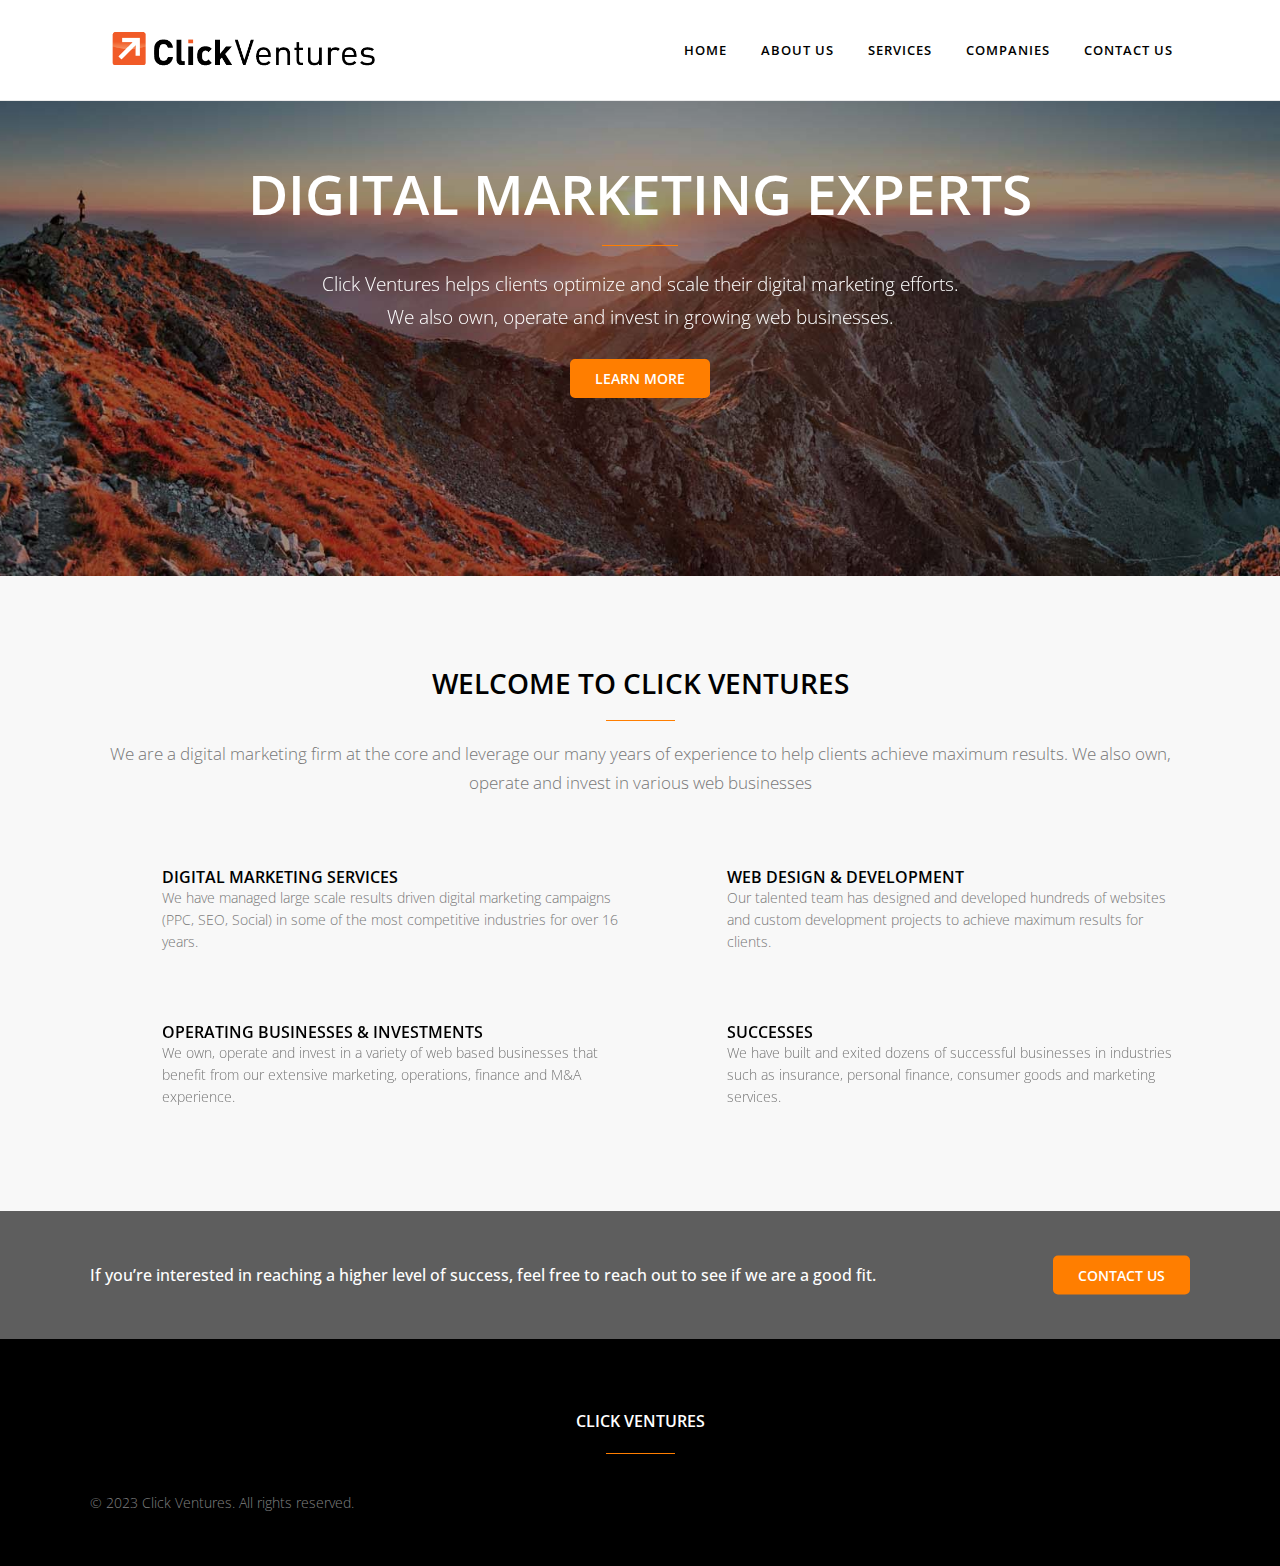
==== index.html @ c1bfcb2d "first commit" ====
<!DOCTYPE html>
<html lang="en-US">
  <head>
    <meta charset="UTF-8" />
    <link
      media="all"
      href="css/autoptimize_8832e76c11b923310d93b1fae9b7d63c.css"
      rel="stylesheet"
    />
    <title>Click Ventures - Digital Marketing Firm and Holding Company</title>
    <meta
      name="viewport"
      content="width=device-width,initial-scale=1,user-scalable=no"
    />
    <link rel="profile" href="http://gmpg.org/xfn/11" />
    <link rel="pingback" href="https://www.clickventures.com/xmlrpc.php" />
    <link rel="shortcut icon" type="image/x-icon" href="favicon.ico" />
    <link rel="apple-touch-icon" href="favicon.ico" />
    <link
      href="//fonts.googleapis.com/css?family=Raleway:100,200,300,400,500,600,700,800,900,300italic,400italic|Open+Sans:100,200,300,400,500,600,700,800,900,300italic,400italic&amp;subset=latin,latin-ext"
      rel="stylesheet"
      type="text/css"
    />
    <script type="application/javascript">
      var QodeAjaxUrl = "https://www.clickventures.com/wp-admin/admin-ajax.php";
    </script>
    <meta
      name="robots"
      content="index, follow, max-image-preview:large, max-snippet:-1, max-video-preview:-1"
    />
    <meta
      name="description"
      content="Click Ventures is a digital marketing firm that owns, operates and invests in various Internet businesses."
    />
    <link rel="canonical" href="https://www.clickventures.com/" />
    <meta property="og:locale" content="en_US" />
    <meta property="og:type" content="website" />
    <meta
      property="og:title"
      content="Click Ventures - Digital Marketing Firm and Holding Company"
    />
    <meta
      property="og:description"
      content="Click Ventures is a digital marketing firm that owns, operates and invests in various Internet businesses."
    />
    <meta property="og:url" content="https://www.clickventures.com/" />
    <meta property="og:site_name" content="Click Ventures" />
    <meta
      property="article:modified_time"
      content="2015-12-12T05:05:39+00:00"
    />
    <meta name="twitter:card" content="summary_large_image" />
    <meta name="twitter:label1" content="Est. reading time" />
    <meta name="twitter:data1" content="3 minutes" />
    <script type="application/ld+json" class="yoast-schema-graph">
      {
        "@context": "https://schema.org",
        "@graph": [
          {
            "@type": "WebPage",
            "@id": "https://www.clickventures.com/",
            "url": "https://www.clickventures.com/",
            "name": "Click Ventures - Digital Marketing Firm and Holding Company",
            "isPartOf": { "@id": "https://www.clickventures.com/#website" },
            "about": { "@id": "https://www.clickventures.com/#organization" },
            "datePublished": "2014-04-30T15:47:48+00:00",
            "dateModified": "2015-12-12T05:05:39+00:00",
            "description": "Click Ventures is a digital marketing firm that owns, operates and invests in various Internet businesses.",
            "breadcrumb": {
              "@id": "https://www.clickventures.com/#breadcrumb"
            },
            "inLanguage": "en-US",
            "potentialAction": [
              {
                "@type": "ReadAction",
                "target": ["https://www.clickventures.com/"]
              }
            ]
          },
          {
            "@type": "BreadcrumbList",
            "@id": "https://www.clickventures.com/#breadcrumb",
            "itemListElement": [
              { "@type": "ListItem", "position": 1, "name": "Home" }
            ]
          },
          {
            "@type": "WebSite",
            "@id": "https://www.clickventures.com/#website",
            "url": "https://www.clickventures.com/",
            "name": "Click Ventures",
            "description": "",
            "publisher": {
              "@id": "https://www.clickventures.com/#organization"
            },
            "potentialAction": [
              {
                "@type": "SearchAction",
                "target": {
                  "@type": "EntryPoint",
                  "urlTemplate": "https://www.clickventures.com/?s={search_term_string}"
                },
                "query-input": "required name=search_term_string"
              }
            ],
            "inLanguage": "en-US"
          },
          {
            "@type": "Organization",
            "@id": "https://www.clickventures.com/#organization",
            "name": "Click Ventures",
            "url": "https://www.clickventures.com/",
            "logo": {
              "@type": "ImageObject",
              "inLanguage": "en-US",
              "@id": "https://www.clickventures.com/#/schema/logo/image/",
              "url": "https://clickvent.wpenginepowered.com/wp-content/uploads/2021/07/Click-Ventures-Logo-3.png",
              "contentUrl": "https://clickvent.wpenginepowered.com/wp-content/uploads/2021/07/Click-Ventures-Logo-3.png",
              "width": 599,
              "height": 169,
              "caption": "Click Ventures"
            },
            "image": {
              "@id": "https://www.clickventures.com/#/schema/logo/image/"
            }
          }
        ]
      }
    </script>
    <link rel="dns-prefetch" href="//fonts.googleapis.com" />
    <link
      rel="alternate"
      type="application/rss+xml"
      title="Click Ventures » Feed"
      href="https://www.clickventures.com/feed/"
    />
    <link
      rel="alternate"
      type="application/rss+xml"
      title="Click Ventures » Comments Feed"
      href="https://www.clickventures.com/comments/feed/"
    />
    <link
      rel="alternate"
      type="application/rss+xml"
      title="Click Ventures » Home Comments Feed"
      href="https://www.clickventures.com/home/feed/"
    />
    <script type="text/javascript">
      window._wpemojiSettings = {
        baseUrl: "https:\/\/s.w.org\/images\/core\/emoji\/15.0.3\/72x72\/",
        ext: ".png",
        svgUrl: "https:\/\/s.w.org\/images\/core\/emoji\/15.0.3\/svg\/",
        svgExt: ".svg",
        source: {
          concatemoji:
            "https:\/\/www.clickventures.com\/wp-includes\/js\/wp-emoji-release.min.js?ver=6.5.3",
        },
      };
      /*! This file is auto-generated */
      !(function (i, n) {
        var o, s, e;
        function c(e) {
          try {
            var t = { supportTests: e, timestamp: new Date().valueOf() };
            sessionStorage.setItem(o, JSON.stringify(t));
          } catch (e) {}
        }
        function p(e, t, n) {
          e.clearRect(0, 0, e.canvas.width, e.canvas.height),
            e.fillText(t, 0, 0);
          var t = new Uint32Array(
              e.getImageData(0, 0, e.canvas.width, e.canvas.height).data
            ),
            r =
              (e.clearRect(0, 0, e.canvas.width, e.canvas.height),
              e.fillText(n, 0, 0),
              new Uint32Array(
                e.getImageData(0, 0, e.canvas.width, e.canvas.height).data
              ));
          return t.every(function (e, t) {
            return e === r[t];
          });
        }
        function u(e, t, n) {
          switch (t) {
            case "flag":
              return n(
                e,
                "\ud83c\udff3\ufe0f\u200d\u26a7\ufe0f",
                "\ud83c\udff3\ufe0f\u200b\u26a7\ufe0f"
              )
                ? !1
                : !n(
                    e,
                    "\ud83c\uddfa\ud83c\uddf3",
                    "\ud83c\uddfa\u200b\ud83c\uddf3"
                  ) &&
                    !n(
                      e,
                      "\ud83c\udff4\udb40\udc67\udb40\udc62\udb40\udc65\udb40\udc6e\udb40\udc67\udb40\udc7f",
                      "\ud83c\udff4\u200b\udb40\udc67\u200b\udb40\udc62\u200b\udb40\udc65\u200b\udb40\udc6e\u200b\udb40\udc67\u200b\udb40\udc7f"
                    );
            case "emoji":
              return !n(
                e,
                "\ud83d\udc26\u200d\u2b1b",
                "\ud83d\udc26\u200b\u2b1b"
              );
          }
          return !1;
        }
        function f(e, t, n) {
          var r =
              "undefined" != typeof WorkerGlobalScope &&
              self instanceof WorkerGlobalScope
                ? new OffscreenCanvas(300, 150)
                : i.createElement("canvas"),
            a = r.getContext("2d", { willReadFrequently: !0 }),
            o = ((a.textBaseline = "top"), (a.font = "600 32px Arial"), {});
          return (
            e.forEach(function (e) {
              o[e] = t(a, e, n);
            }),
            o
          );
        }
        function t(e) {
          var t = i.createElement("script");
          (t.src = e), (t.defer = !0), i.head.appendChild(t);
        }
        "undefined" != typeof Promise &&
          ((o = "wpEmojiSettingsSupports"),
          (s = ["flag", "emoji"]),
          (n.supports = { everything: !0, everythingExceptFlag: !0 }),
          (e = new Promise(function (e) {
            i.addEventListener("DOMContentLoaded", e, { once: !0 });
          })),
          new Promise(function (t) {
            var n = (function () {
              try {
                var e = JSON.parse(sessionStorage.getItem(o));
                if (
                  "object" == typeof e &&
                  "number" == typeof e.timestamp &&
                  new Date().valueOf() < e.timestamp + 604800 &&
                  "object" == typeof e.supportTests
                )
                  return e.supportTests;
              } catch (e) {}
              return null;
            })();
            if (!n) {
              if (
                "undefined" != typeof Worker &&
                "undefined" != typeof OffscreenCanvas &&
                "undefined" != typeof URL &&
                URL.createObjectURL &&
                "undefined" != typeof Blob
              )
                try {
                  var e =
                      "postMessage(" +
                      f.toString() +
                      "(" +
                      [JSON.stringify(s), u.toString(), p.toString()].join(
                        ","
                      ) +
                      "));",
                    r = new Blob([e], { type: "text/javascript" }),
                    a = new Worker(URL.createObjectURL(r), {
                      name: "wpTestEmojiSupports",
                    });
                  return void (a.onmessage = function (e) {
                    c((n = e.data)), a.terminate(), t(n);
                  });
                } catch (e) {}
              c((n = f(s, u, p)));
            }
            t(n);
          })
            .then(function (e) {
              for (var t in e)
                (n.supports[t] = e[t]),
                  (n.supports.everything =
                    n.supports.everything && n.supports[t]),
                  "flag" !== t &&
                    (n.supports.everythingExceptFlag =
                      n.supports.everythingExceptFlag && n.supports[t]);
              (n.supports.everythingExceptFlag =
                n.supports.everythingExceptFlag && !n.supports.flag),
                (n.DOMReady = !1),
                (n.readyCallback = function () {
                  n.DOMReady = !0;
                });
            })
            .then(function () {
              return e;
            })
            .then(function () {
              var e;
              n.supports.everything ||
                (n.readyCallback(),
                (e = n.source || {}).concatemoji
                  ? t(e.concatemoji)
                  : e.wpemoji && e.twemoji && (t(e.twemoji), t(e.wpemoji)));
            }));
      })((window, document), window._wpemojiSettings);
    </script>
    <link
      rel="stylesheet"
      id="ls-google-fonts-css"
      href="https://fonts.googleapis.com/css?family=Lato:100,300,regular,700,900%7COpen+Sans:300%7CIndie+Flower:regular%7COswald:300,regular,700&amp;subset=latin%2Clatin-ext"
      type="text/css"
      media="all"
    />
    <script
      type="text/javascript"
      src="js/jquery.min.js"
      id="jquery-core-js"
    ></script>
    <link
      rel="https://api.w.org/"
      href="https://www.clickventures.com/wp-json/"
    />
    <link
      rel="alternate"
      type="application/json"
      href="https://www.clickventures.com/wp-json/wp/v2/pages/15234"
    />
    <link
      rel="EditURI"
      type="application/rsd+xml"
      title="RSD"
      href="https://www.clickventures.com/xmlrpc.php?rsd"
    />
    <link rel="shortlink" href="https://www.clickventures.com/" />
    <link
      rel="alternate"
      type="application/json+oembed"
      href="https://www.clickventures.com/wp-json/oembed/1.0/embed?url=https%3A%2F%2Fwww.clickventures.com%2F"
    />
    <link
      rel="alternate"
      type="text/xml+oembed"
      href="https://www.clickventures.com/wp-json/oembed/1.0/embed?url=https%3A%2F%2Fwww.clickventures.com%2F&amp;format=xml"
    />
    <meta
      name="generator"
      content="Powered by Visual Composer - drag and drop page builder for WordPress."
    />
    <!--[if lte IE 9
      ]><link
        rel="stylesheet"
        type="text/css"
        href="https://clickvent.wpenginepowered.com/wp-content/plugins/js_composer/assets/css/vc_lte_ie9.min.css"
        media="screen"
    /><![endif]-->
    <noscript
      ><style type="text/css">
        .wpb_animate_when_almost_visible {
          opacity: 1;
        }
      </style></noscript
    >
    <script src="js/wp-emoji-release.min.js" defer=""></script>
  </head>
  <body
    class="home page-template page-template-full_width page-template-full_width-php page page-id-15234 qode-quick-links-1.0 qode-title-hidden qode-theme-ver-11.1 qode-theme-bridge wpb-js-composer js-comp-ver-5.1.1 vc_responsive"
    itemscope=""
    itemtype="http://schema.org/WebPage"
  >
    <div class="ajax_loader">
      <div class="ajax_loader_1">
        <div class="double_pulse">
          <div class="double-bounce1"></div>
          <div class="double-bounce2"></div>
        </div>
      </div>
    </div>
    <div class="wrapper">
      <div class="wrapper_inner">
        <header
          class="scroll_header_top_area dark regular with_border page_header"
        >
          <div class="header_inner clearfix">
            <div class="header_top_bottom_holder">
              <div class="header_bottom clearfix" style="">
                <div class="container">
                  <div class="container_inner clearfix">
                    <div class="header_inner_left">
                      <div class="mobile_menu_button">
                        <span>
                          <i class="qode_icon_font_awesome fa fa-bars"></i>
                        </span>
                      </div>
                      <div class="logo_wrapper">
                        <div class="q_logo">
                          <a
                            itemprop="url"
                            href="https://www.clickventures.com/"
                          >
                            <img
                              itemprop="image"
                              class="normal"
                              src="images/Click-Ventures-Logo-3.png"
                              alt="Logo"
                            />
                            <img
                              itemprop="image"
                              class="light"
                              src="images/Click-Ventures-Logo-3.png"
                              alt="Logo"
                            />
                            <img
                              itemprop="image"
                              class="dark"
                              src="images/Click-Ventures-Logo-3.png"
                              alt="Logo"
                            />
                            <img
                              itemprop="image"
                              class="sticky"
                              src="images/Click-Ventures-Logo-3.png"
                              alt="Logo"
                            />
                            <img
                              itemprop="image"
                              class="mobile"
                              src="images/Click-Ventures-Logo-3.png"
                              alt="Logo"
                            />
                          </a>
                        </div>
                      </div>
                    </div>
                    <div class="header_inner_right">
                      <div class="side_menu_button_wrapper right">
                        <div class="side_menu_button"></div>
                      </div>
                    </div>
                    <nav class="main_menu drop_down right">
                      <ul id="menu-top_menu" class="">
                        <li
                          id="nav-menu-item-16402"
                          class="menu-item menu-item-type-post_type menu-item-object-page menu-item-home current-menu-item page_item page-item-15234 current_page_item active narrow"
                        >
                          <a
                            href="https://www.clickventures.com/"
                            class="current"
                            ><i class="menu_icon blank fa"></i><span>Home</span
                            ><span class="plus"></span
                          ></a>
                        </li>
                        <li
                          id="nav-menu-item-16319"
                          class="menu-item menu-item-type-post_type menu-item-object-page narrow"
                        >
                          <a
                            href="https://www.clickventures.com/about-us/"
                            class=""
                            ><i class="menu_icon blank fa"></i
                            ><span>About Us</span><span class="plus"></span
                          ></a>
                        </li>
                        <li
                          id="nav-menu-item-16083"
                          class="menu-item menu-item-type-post_type menu-item-object-page narrow"
                        >
                          <a
                            href="https://www.clickventures.com/services/"
                            class=""
                            ><i class="menu_icon blank fa"></i
                            ><span>Services</span><span class="plus"></span
                          ></a>
                        </li>
                        <li
                          id="nav-menu-item-16364"
                          class="menu-item menu-item-type-post_type menu-item-object-page narrow"
                        >
                          <a
                            href="https://www.clickventures.com/companies/"
                            class=""
                            ><i class="menu_icon blank fa"></i
                            ><span>Companies</span><span class="plus"></span
                          ></a>
                        </li>
                        <li
                          id="nav-menu-item-16084"
                          class="menu-item menu-item-type-post_type menu-item-object-page narrow"
                        >
                          <a
                            href="https://www.clickventures.com/contact/"
                            class=""
                            ><i class="menu_icon blank fa"></i
                            ><span>Contact Us</span><span class="plus"></span
                          ></a>
                        </li>
                      </ul>
                    </nav>
                    <nav class="mobile_menu">
                      <ul id="menu-top_menu-1" class="">
                        <li
                          id="mobile-menu-item-16402"
                          class="menu-item menu-item-type-post_type menu-item-object-page menu-item-home current-menu-item page_item page-item-15234 current_page_item active"
                        >
                          <a
                            href="https://www.clickventures.com/"
                            class="current"
                            ><span>Home</span></a
                          ><span class="mobile_arrow"
                            ><i class="fa fa-angle-right"></i
                            ><i class="fa fa-angle-down"></i
                          ></span>
                        </li>
                        <li
                          id="mobile-menu-item-16319"
                          class="menu-item menu-item-type-post_type menu-item-object-page"
                        >
                          <a
                            href="https://www.clickventures.com/about-us/"
                            class=""
                            ><span>About Us</span></a
                          ><span class="mobile_arrow"
                            ><i class="fa fa-angle-right"></i
                            ><i class="fa fa-angle-down"></i
                          ></span>
                        </li>
                        <li
                          id="mobile-menu-item-16083"
                          class="menu-item menu-item-type-post_type menu-item-object-page"
                        >
                          <a
                            href="https://www.clickventures.com/services/"
                            class=""
                            ><span>Services</span></a
                          ><span class="mobile_arrow"
                            ><i class="fa fa-angle-right"></i
                            ><i class="fa fa-angle-down"></i
                          ></span>
                        </li>
                        <li
                          id="mobile-menu-item-16364"
                          class="menu-item menu-item-type-post_type menu-item-object-page"
                        >
                          <a
                            href="https://www.clickventures.com/companies/"
                            class=""
                            ><span>Companies</span></a
                          ><span class="mobile_arrow"
                            ><i class="fa fa-angle-right"></i
                            ><i class="fa fa-angle-down"></i
                          ></span>
                        </li>
                        <li
                          id="mobile-menu-item-16084"
                          class="menu-item menu-item-type-post_type menu-item-object-page"
                        >
                          <a
                            href="https://www.clickventures.com/contact/"
                            class=""
                            ><span>Contact Us</span></a
                          ><span class="mobile_arrow"
                            ><i class="fa fa-angle-right"></i
                            ><i class="fa fa-angle-down"></i
                          ></span>
                        </li>
                      </ul>
                    </nav>
                  </div>
                </div>
              </div>
            </div>
          </div>
        </header>
        <a id="back_to_top" href="#">
          <span class="fa-stack">
            <i class="fa fa-arrow-up" style=""></i>
          </span>
        </a>
        <div class="content has_slider">
          <div class="content_inner">
            <script>
              var page_scroll_amount_for_sticky = 650;
            </script>
            <div class="q_slider">
              <div class="q_slider_inner">
                <div
                  id="qode-home-slider-4"
                  class="carousel slide responsive_height q_auto_start header_not_transparent"
                  data-slide_animation="6000"
                  data-height="720"
                  data-parallax="yes"
                  style="height: 720px"
                >
                  <div class="qode_slider_preloader">
                    <div class="ajax_loader" style="margin-top: 50px">
                      <div class="ajax_loader_1">
                        <div class="double_pulse">
                          <div class="double-bounce1"></div>
                          <div class="double-bounce2"></div>
                        </div>
                      </div>
                    </div>
                  </div>
                  <div
                    class="carousel-inner"
                    data-start="transform: translateY(0px);"
                    data-1440="transform: translateY(-500px);"
                  >
                    <div class="item" style="height: 720px">
                      <div
                        class="image"
                        style="
                          background-image: url(images/Mountain_Slide_1.jpg);
                        "
                      >
                        <img
                          itemprop="image"
                          src="images/Mountain_Slide_1.jpg"
                          alt="DIGITAL MARKETING EXPERTS"
                        />
                      </div>
                      <div class="slider_content_outer">
                        <div
                          class="slider_content center"
                          style="width: 98%; left: 1%; top: 25%"
                          data-0=" opacity: 1; width:98%; left:1%; top:25%;"
                          data-300=" opacity: 0; left:1%; top:15%;"
                        >
                          <div
                            class="text all_at_once no_subtitle has_separator"
                          >
                            <div>
                              <h2
                                class="q_slide_title"
                                style="
                                  font-size: 55px;
                                  line-height: 60px;
                                  font-weight: 600;
                                  text-shadow: none;
                                "
                              >
                                <span style="">DIGITAL MARKETING EXPERTS</span>
                              </h2>
                            </div>
                            <div
                              style="background-color: #ff7e00; width: 7%"
                              class="separator small"
                            ></div>
                            <p
                              class="q_slide_text"
                              style="
                                text-shadow: none;
                                font-size: 19px;
                                line-height: 33px;
                                font-weight: 300;
                              "
                            >
                              <span
                                >Click Ventures helps clients optimize and scale
                                their digital marketing efforts.<br />
                                We also own, operate and invest in growing web
                                businesses.
                              </span>
                            </p>
                            <a
                              itemprop="url"
                              class="qbutton white"
                              href="/about-us/"
                              >Learn More</a
                            >
                          </div>
                        </div>
                      </div>
                    </div>
                  </div>
                </div>
              </div>
            </div>
            <div class="full_width">
              <div class="full_width_inner">
                <div
                  class="vc_row wpb_row section vc_row-fluid grid_section"
                  style="
                    background-color: #f8f8f8;
                    padding-top: 88px;
                    padding-bottom: 70px;
                    text-align: left;
                  "
                >
                  <div class="section_inner clearfix">
                    <div class="section_inner_margin clearfix">
                      <div class="wpb_column vc_column_container vc_col-sm-12">
                        <div class="vc_column-inner">
                          <div class="wpb_wrapper">
                            <div class="wpb_text_column wpb_content_element">
                              <div class="wpb_wrapper">
                                <h2 style="text-align: center">
                                  WELCOME TO CLICK VENTURES
                                </h2>
                              </div>
                            </div>
                            <div
                              class="separator small center"
                              style="margin-top: 17px; margin-bottom: 18px"
                            ></div>
                            <div class="wpb_text_column wpb_content_element">
                              <div class="wpb_wrapper">
                                <h4 style="text-align: center">
                                  We are a digital marketing firm at the core
                                  and leverage our many years of experience to
                                  help clients achieve maximum results. We also
                                  own, operate and invest in various web
                                  businesses
                                </h4>
                              </div>
                            </div>
                          </div>
                        </div>
                      </div>
                    </div>
                  </div>
                </div>
                <div
                  class="vc_row wpb_row section vc_row-fluid grid_section"
                  style="
                    background-color: #f8f8f8;
                    padding-top: 0px;
                    padding-bottom: 34px;
                    text-align: left;
                  "
                >
                  <div class="section_inner clearfix">
                    <div class="section_inner_margin clearfix">
                      <div class="wpb_column vc_column_container vc_col-sm-12">
                        <div class="vc_column-inner">
                          <div class="wpb_wrapper">
                            <div
                              class="vc_row wpb_row section vc_row-fluid vc_inner"
                              style="text-align: left"
                            >
                              <div class="full_section_inner clearfix">
                                <div
                                  class="wpb_column vc_column_container vc_col-sm-6"
                                >
                                  <div class="vc_column-inner">
                                    <div class="wpb_wrapper">
                                      <div
                                        class="q_icon_with_title tiny circle"
                                      >
                                        <div
                                          class="icon_holder q_icon_animation"
                                          style="
                                            transition-delay: 100ms;
                                            -webkit-transition-delay: 100ms;
                                            -moz-transition-delay: 100ms;
                                            -o-transition-delay: 100ms;
                                          "
                                        >
                                          <span
                                            data-icon-type="circle"
                                            class="qode_iwt_icon_holder fa-stack fa-lg"
                                            style="
                                              font-size: 24px;
                                              border-color: #ff7e00;
                                              background-color: #ff7e00;
                                            "
                                            ><i
                                              class="qode_icon_font_awesome fa fa-bullseye qode_iwt_icon_element"
                                              style="color: #ffffff"
                                            ></i
                                          ></span>
                                        </div>
                                        <div
                                          class="icon_text_holder"
                                          style="padding-left: 72px"
                                        >
                                          <div class="icon_text_inner" style="">
                                            <h5 class="icon_title" style="">
                                              DIGITAL MARKETING SERVICES
                                            </h5>
                                            <p style="">
                                              We have managed large scale
                                              results driven digital marketing
                                              campaigns (PPC, SEO, Social) in
                                              some of the most competitive
                                              industries for over 16 years.
                                            </p>
                                          </div>
                                        </div>
                                      </div>
                                      <div
                                        class="separator transparent"
                                        style="
                                          margin-top: 26px;
                                          margin-bottom: 24px;
                                        "
                                      ></div>
                                    </div>
                                  </div>
                                </div>
                                <div
                                  class="wpb_column vc_column_container vc_col-sm-6"
                                >
                                  <div class="vc_column-inner">
                                    <div class="wpb_wrapper">
                                      <div
                                        class="q_icon_with_title tiny circle"
                                      >
                                        <div
                                          class="icon_holder q_icon_animation"
                                          style="
                                            transition-delay: 200ms;
                                            -webkit-transition-delay: 200ms;
                                            -moz-transition-delay: 200ms;
                                            -o-transition-delay: 200ms;
                                          "
                                        >
                                          <span
                                            data-icon-type="circle"
                                            class="qode_iwt_icon_holder fa-stack fa-lg"
                                            style="
                                              font-size: 24px;
                                              border-color: #ff7e00;
                                              background-color: #ff7e00;
                                            "
                                            ><i
                                              class="qode_icon_font_awesome fa fa-code qode_iwt_icon_element"
                                              style="color: #ffffff"
                                            ></i
                                          ></span>
                                        </div>
                                        <div
                                          class="icon_text_holder"
                                          style="padding-left: 72px"
                                        >
                                          <div class="icon_text_inner" style="">
                                            <h5 class="icon_title" style="">
                                              WEB DESIGN &amp; DEVELOPMENT
                                            </h5>
                                            <p style="">
                                              Our talented team has designed and
                                              developed hundreds of websites and
                                              custom development projects to
                                              achieve maximum results for
                                              clients.
                                            </p>
                                          </div>
                                        </div>
                                      </div>
                                      <div
                                        class="separator transparent"
                                        style="
                                          margin-top: 26px;
                                          margin-bottom: 24px;
                                        "
                                      ></div>
                                    </div>
                                  </div>
                                </div>
                              </div>
                            </div>
                            <div
                              class="vc_row wpb_row section vc_row-fluid vc_inner"
                              style="text-align: left"
                            >
                              <div class="full_section_inner clearfix">
                                <div
                                  class="wpb_column vc_column_container vc_col-sm-6"
                                >
                                  <div class="vc_column-inner">
                                    <div class="wpb_wrapper">
                                      <div
                                        class="q_icon_with_title tiny circle"
                                      >
                                        <div
                                          class="icon_holder q_icon_animation"
                                          style="
                                            transition-delay: 300ms;
                                            -webkit-transition-delay: 300ms;
                                            -moz-transition-delay: 300ms;
                                            -o-transition-delay: 300ms;
                                          "
                                        >
                                          <span
                                            data-icon-type="circle"
                                            class="qode_iwt_icon_holder fa-stack fa-lg"
                                            style="
                                              font-size: 24px;
                                              border-color: #ff7e00;
                                              background-color: #ff7e00;
                                            "
                                            ><i
                                              class="qode_icon_font_awesome fa fa-bar-chart qode_iwt_icon_element"
                                              style="color: #ffffff"
                                            ></i
                                          ></span>
                                        </div>
                                        <div
                                          class="icon_text_holder"
                                          style="padding-left: 72px"
                                        >
                                          <div class="icon_text_inner" style="">
                                            <h5 class="icon_title" style="">
                                              OPERATING BUSINESSES &amp;
                                              INVESTMENTS
                                            </h5>
                                            <p style="">
                                              We own, operate and invest in a
                                              variety of web based businesses
                                              that benefit from our extensive
                                              marketing, operations, finance and
                                              M&amp;A experience.
                                            </p>
                                          </div>
                                        </div>
                                      </div>
                                      <div
                                        class="separator transparent"
                                        style="
                                          margin-top: 26px;
                                          margin-bottom: 24px;
                                        "
                                      ></div>
                                    </div>
                                  </div>
                                </div>
                                <div
                                  class="wpb_column vc_column_container vc_col-sm-6"
                                >
                                  <div class="vc_column-inner">
                                    <div class="wpb_wrapper">
                                      <div
                                        class="q_icon_with_title tiny circle"
                                      >
                                        <div
                                          class="icon_holder q_icon_animation"
                                          style="
                                            transition-delay: 400ms;
                                            -webkit-transition-delay: 400ms;
                                            -moz-transition-delay: 400ms;
                                            -o-transition-delay: 400ms;
                                          "
                                        >
                                          <span
                                            data-icon-type="circle"
                                            class="qode_iwt_icon_holder fa-stack fa-lg"
                                            style="
                                              font-size: 24px;
                                              border-color: #ff7e00;
                                              background-color: #ff7e00;
                                            "
                                            ><i
                                              class="qode_icon_font_awesome fa fa-trophy qode_iwt_icon_element"
                                              style="color: #ffffff"
                                            ></i
                                          ></span>
                                        </div>
                                        <div
                                          class="icon_text_holder"
                                          style="padding-left: 72px"
                                        >
                                          <div class="icon_text_inner" style="">
                                            <h5 class="icon_title" style="">
                                              SUCCESSES
                                            </h5>
                                            <p style="">
                                              We have built and exited dozens of
                                              successful businesses in
                                              industries such as insurance,
                                              personal finance, consumer goods
                                              and marketing services.
                                            </p>
                                          </div>
                                        </div>
                                      </div>
                                      <div
                                        class="separator transparent"
                                        style="
                                          margin-top: 26px;
                                          margin-bottom: 24px;
                                        "
                                      ></div>
                                    </div>
                                  </div>
                                </div>
                              </div>
                            </div>
                          </div>
                        </div>
                      </div>
                    </div>
                  </div>
                </div>
                <div
                  class="vc_row wpb_row section vc_row-fluid"
                  style="background-color: #ffffff; text-align: left"
                >
                  <div class="full_section_inner clearfix">
                    <div class="wpb_column vc_column_container vc_col-sm-12">
                      <div class="vc_column-inner">
                        <div class="wpb_wrapper">
                          <div
                            class="call_to_action normal"
                            style="background-color: #5e5e5e"
                          >
                            <div class="container_inner">
                              <div class="two_columns_75_25 clearfix">
                                <div class="text_wrapper column1">
                                  <div
                                    class="call_to_action_text font_size_inherit letter_spacing_inherit"
                                    style="font-size: 16px; letter-spacing: 0px"
                                  >
                                    If you’re interested in reaching a higher
                                    level of success, feel free to reach out to
                                    see if we are a good fit.
                                  </div>
                                </div>
                                <div class="button_wrapper column2">
                                  <a
                                    itemprop="url"
                                    href="/contact/"
                                    class="qbutton white medium"
                                    target=""
                                    style=""
                                    >CONTACT US</a
                                  >
                                </div>
                              </div>
                            </div>
                          </div>
                        </div>
                      </div>
                    </div>
                  </div>
                </div>
              </div>
            </div>
          </div>
        </div>
        <footer>
          <div class="footer_inner clearfix">
            <div class="footer_top_holder">
              <div class="footer_top">
                <div class="container">
                  <div class="container_inner">
                    <div id="text-2" class="widget widget_text">
                      <div class="textwidget">
                        <div style="text-align: center">
                          <h5>CLICK VENTURES</h5>
                          <div
                            class="separator small center"
                            style="margin-top: 17px; margin-bottom: 37px"
                          ></div>
                        </div>
                        <div
                          class="separator transparent center"
                          style="margin-top: 27px; margin-bottom: 0px"
                        ></div>
                        <p>© 2023 Click Ventures. All rights reserved.</p>
                      </div>
                    </div>
                  </div>
                </div>
              </div>
            </div>
          </div>
        </footer>
      </div>
    </div>
    <script type="text/javascript" id="qode-like-js-extra">
      var qodeLike = {
        ajaxurl: "https:\/\/www.clickventures.com\/wp-admin\/admin-ajax.php",
      };
    </script>
    <script
      type="text/javascript"
      src="js/wp-polyfill-inert.min.js"
      id="wp-polyfill-inert-js"
    ></script>
    <script
      type="text/javascript"
      src="js/regenerator-runtime.min.js"
      id="regenerator-runtime-js"
    ></script>
    <script
      type="text/javascript"
      src="js/wp-polyfill.min.js"
      id="wp-polyfill-js"
    ></script>
    <script
      type="text/javascript"
      src="js/dom-ready.min.js"
      id="wp-dom-ready-js"
    ></script>
    <script
      type="text/javascript"
      src="js/hooks.min.js"
      id="wp-hooks-js"
    ></script>
    <script
      type="text/javascript"
      src="js/i18n.min.js"
      id="wp-i18n-js"
    ></script>
    <script type="text/javascript" id="wp-i18n-js-after">
      wp.i18n.setLocaleData({ "text direction\u0004ltr": ["ltr"] });
    </script>
    <script
      type="text/javascript"
      src="js/a11y.min.js"
      id="wp-a11y-js"
    ></script>
    <script type="text/javascript" id="jquery-ui-datepicker-js-after">
      jQuery(function (jQuery) {
        jQuery.datepicker.setDefaults({
          closeText: "Close",
          currentText: "Today",
          monthNames: [
            "January",
            "February",
            "March",
            "April",
            "May",
            "June",
            "July",
            "August",
            "September",
            "October",
            "November",
            "December",
          ],
          monthNamesShort: [
            "Jan",
            "Feb",
            "Mar",
            "Apr",
            "May",
            "Jun",
            "Jul",
            "Aug",
            "Sep",
            "Oct",
            "Nov",
            "Dec",
          ],
          nextText: "Next",
          prevText: "Previous",
          dayNames: [
            "Sunday",
            "Monday",
            "Tuesday",
            "Wednesday",
            "Thursday",
            "Friday",
            "Saturday",
          ],
          dayNamesShort: ["Sun", "Mon", "Tue", "Wed", "Thu", "Fri", "Sat"],
          dayNamesMin: ["S", "M", "T", "W", "T", "F", "S"],
          dateFormat: "MM d, yy",
          firstDay: 1,
          isRTL: false,
        });
      });
    </script>
    <script type="text/javascript" id="default-js-extra">
      var QodeAdminAjax = {
        ajaxurl: "https:\/\/www.clickventures.com\/wp-admin\/admin-ajax.php",
      };
    </script>
    <script
      defer=""
      src="js/autoptimize_48508762f80501359dbf398951a49cda.js"
    ></script>
  </body>
</html>
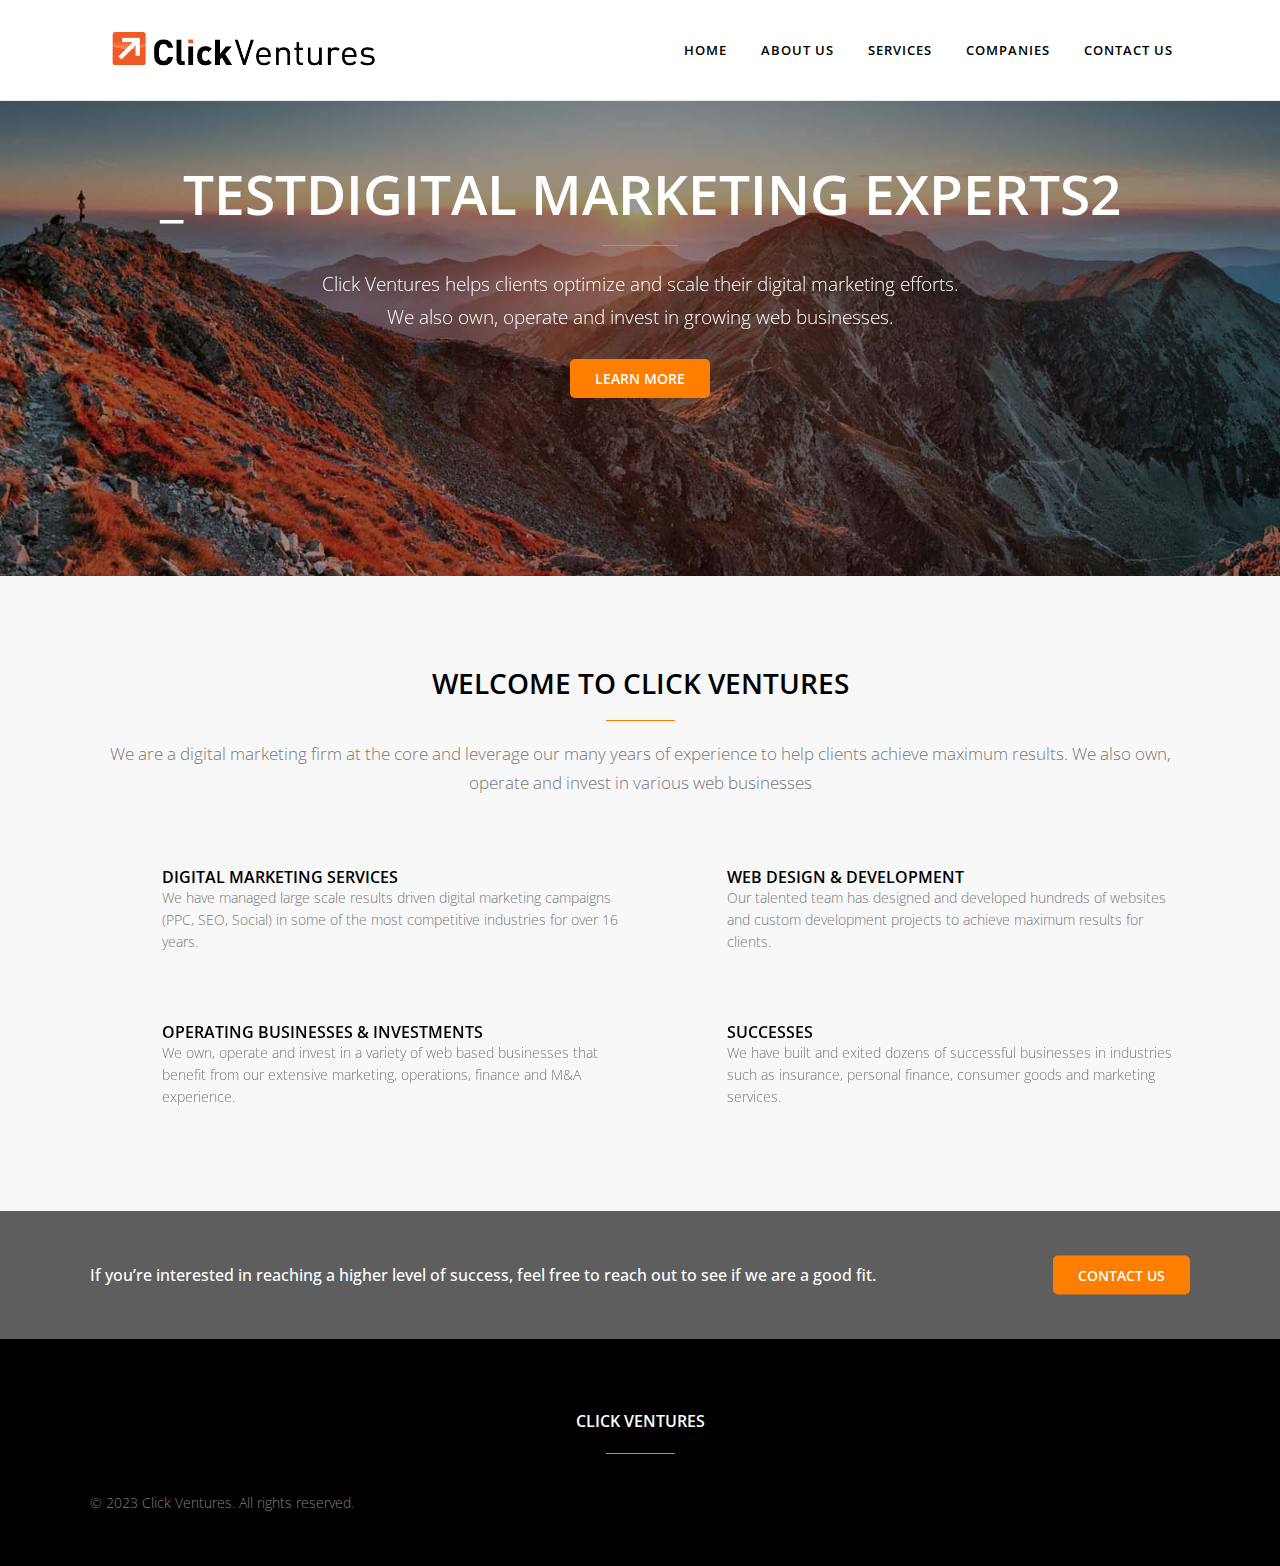
==== commit 377c558b: "ds" ====
--- a/index.html
+++ b/index.html
@@ -641,7 +641,7 @@
                                   text-shadow: none;
                                 "
                               >
-                                <span style="">DIGITAL MARKETING EXPERTS</span>
+                                <span style="">_testDIGITAL MARKETING EXPERTS2</span>
                               </h2>
                             </div>
                             <div
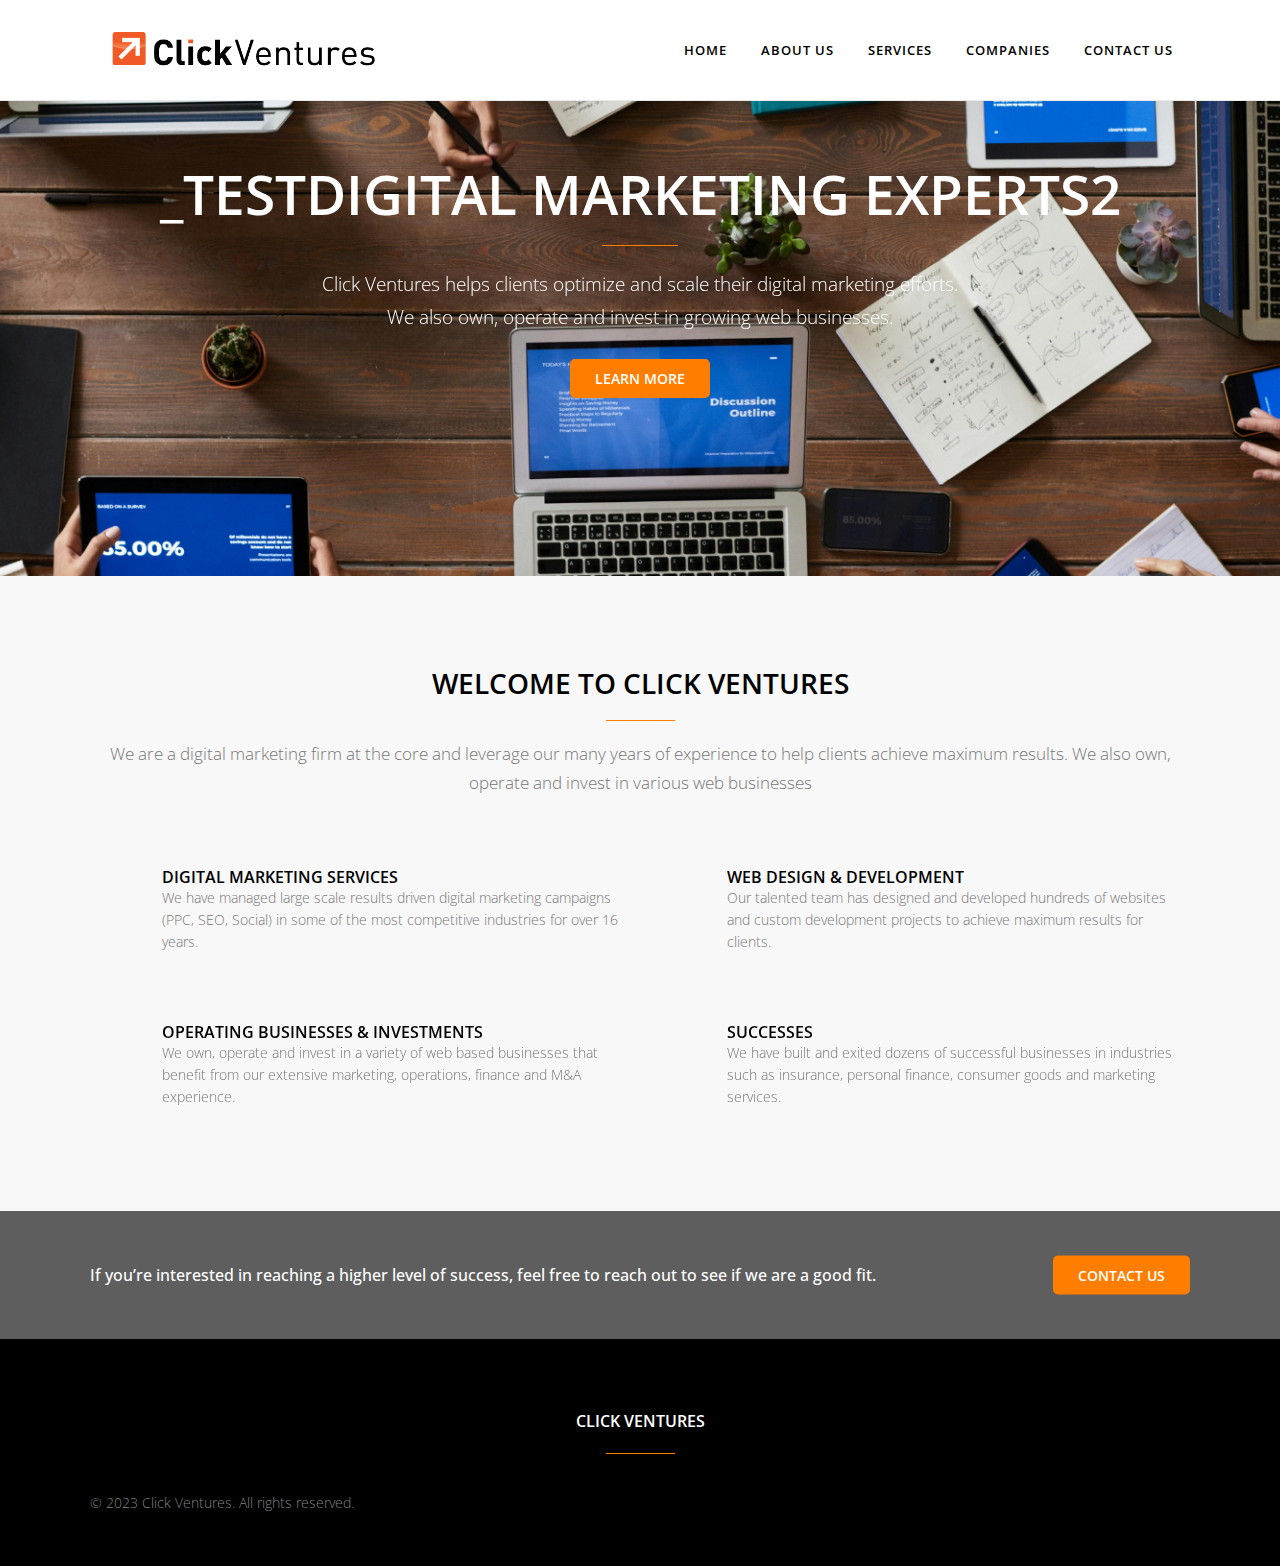
==== commit 2de875fe: "changes" ====
--- a/index.html
+++ b/index.html
@@ -612,12 +612,12 @@
                       <div
                         class="image"
                         style="
-                          background-image: url(images/Mountain_Slide_1.jpg);
+                          background-image: url(images/one.png);
                         "
                       >
                         <img
                           itemprop="image"
-                          src="images/Mountain_Slide_1.jpg"
+                          src="images/one.png"
                           alt="DIGITAL MARKETING EXPERTS"
                         />
                       </div>
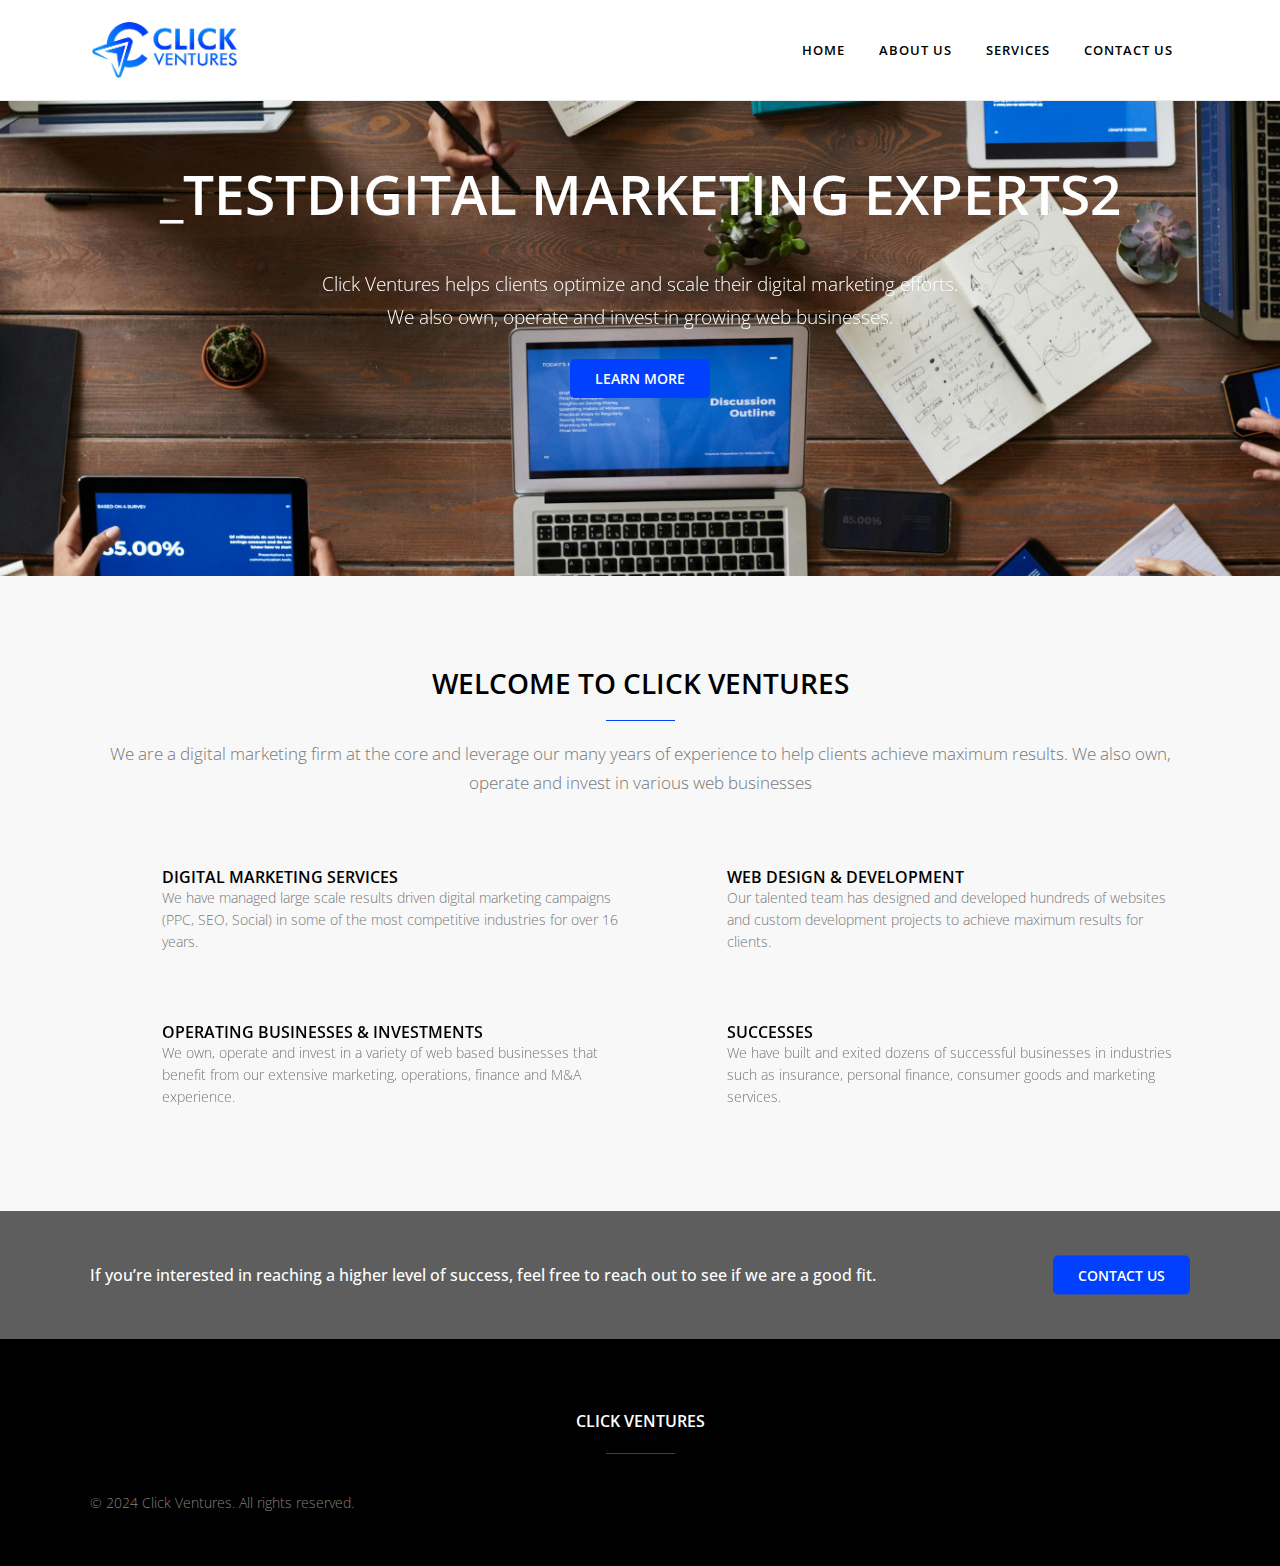
==== commit 8be751e3: "bihcsbdj" ====
--- a/index.html
+++ b/index.html
@@ -114,8 +114,8 @@
               "@type": "ImageObject",
               "inLanguage": "en-US",
               "@id": "https://www.clickventures.com/#/schema/logo/image/",
-              "url": "https://clickvent.wpenginepowered.com/wp-content/uploads/2021/07/Click-Ventures-Logo-3.png",
-              "contentUrl": "https://clickvent.wpenginepowered.com/wp-content/uploads/2021/07/Click-Ventures-Logo-3.png",
+              "url": "https://clickvent.wpenginepowered.com/wp-content/uploads/2021/07/abc.png",
+              "contentUrl": "https://clickvent.wpenginepowered.com/wp-content/uploads/2021/07/abc.png",
               "width": 599,
               "height": 169,
               "caption": "Click Ventures"
@@ -403,31 +403,31 @@
                             <img
                               itemprop="image"
                               class="normal"
-                              src="images/Click-Ventures-Logo-3.png"
+                              src="images/abc.png"
                               alt="Logo"
                             />
                             <img
                               itemprop="image"
                               class="light"
-                              src="images/Click-Ventures-Logo-3.png"
+                              src="images/abc.png"
                               alt="Logo"
                             />
                             <img
                               itemprop="image"
                               class="dark"
-                              src="images/Click-Ventures-Logo-3.png"
+                              src="images/abc.png"
                               alt="Logo"
                             />
                             <img
                               itemprop="image"
                               class="sticky"
-                              src="images/Click-Ventures-Logo-3.png"
+                              src="images/abc.png"
                               alt="Logo"
                             />
                             <img
                               itemprop="image"
                               class="mobile"
-                              src="images/Click-Ventures-Logo-3.png"
+                              src="images/abc.png"
                               alt="Logo"
                             />
                           </a>
@@ -457,7 +457,7 @@
                           class="menu-item menu-item-type-post_type menu-item-object-page narrow"
                         >
                           <a
-                            href="https://www.clickventures.com/about-us/"
+                            href="about.html"
                             class=""
                             ><i class="menu_icon blank fa"></i
                             ><span>About Us</span><span class="plus"></span
@@ -468,13 +468,13 @@
                           class="menu-item menu-item-type-post_type menu-item-object-page narrow"
                         >
                           <a
-                            href="https://www.clickventures.com/services/"
+                            href="/services.html"
                             class=""
                             ><i class="menu_icon blank fa"></i
                             ><span>Services</span><span class="plus"></span
                           ></a>
                         </li>
-                        <li
+                        <!-- <li
                           id="nav-menu-item-16364"
                           class="menu-item menu-item-type-post_type menu-item-object-page narrow"
                         >
@@ -484,13 +484,13 @@
                             ><i class="menu_icon blank fa"></i
                             ><span>Companies</span><span class="plus"></span
                           ></a>
-                        </li>
+                        </li> -->
                         <li
                           id="nav-menu-item-16084"
                           class="menu-item menu-item-type-post_type menu-item-object-page narrow"
                         >
                           <a
-                            href="https://www.clickventures.com/contact/"
+                            href="/contact.html"
                             class=""
                             ><i class="menu_icon blank fa"></i
                             ><span>Contact Us</span><span class="plus"></span
@@ -518,7 +518,7 @@
                           class="menu-item menu-item-type-post_type menu-item-object-page"
                         >
                           <a
-                            href="https://www.clickventures.com/about-us/"
+                            href="about.html"
                             class=""
                             ><span>About Us</span></a
                           ><span class="mobile_arrow"
@@ -531,7 +531,7 @@
                           class="menu-item menu-item-type-post_type menu-item-object-page"
                         >
                           <a
-                            href="https://www.clickventures.com/services/"
+                            href="/services.html"
                             class=""
                             ><span>Services</span></a
                           ><span class="mobile_arrow"
@@ -557,7 +557,7 @@
                           class="menu-item menu-item-type-post_type menu-item-object-page"
                         >
                           <a
-                            href="https://www.clickventures.com/contact/"
+                            href="/contact.html"
                             class=""
                             ><span>Contact Us</span></a
                           ><span class="mobile_arrow"
@@ -645,7 +645,7 @@
                               </h2>
                             </div>
                             <div
-                              style="background-color: #ff7e00; width: 7%"
+                              style="background-color: #0040FE; width: 7%"
                               class="separator small"
                             ></div>
                             <p
@@ -763,8 +763,8 @@
                                             class="qode_iwt_icon_holder fa-stack fa-lg"
                                             style="
                                               font-size: 24px;
-                                              border-color: #ff7e00;
-                                              background-color: #ff7e00;
+                                              border-color: #0040FE;
+                                              background-color: #0040FE;
                                             "
                                             ><i
                                               class="qode_icon_font_awesome fa fa-bullseye qode_iwt_icon_element"
@@ -822,8 +822,8 @@
                                             class="qode_iwt_icon_holder fa-stack fa-lg"
                                             style="
                                               font-size: 24px;
-                                              border-color: #ff7e00;
-                                              background-color: #ff7e00;
+                                              border-color: #0040FE;
+                                              background-color: #0040FE;
                                             "
                                             ><i
                                               class="qode_icon_font_awesome fa fa-code qode_iwt_icon_element"
@@ -888,8 +888,8 @@
                                             class="qode_iwt_icon_holder fa-stack fa-lg"
                                             style="
                                               font-size: 24px;
-                                              border-color: #ff7e00;
-                                              background-color: #ff7e00;
+                                              border-color: #0040FE;
+                                              background-color: #0040FE;
                                             "
                                             ><i
                                               class="qode_icon_font_awesome fa fa-bar-chart qode_iwt_icon_element"
@@ -948,8 +948,8 @@
                                             class="qode_iwt_icon_holder fa-stack fa-lg"
                                             style="
                                               font-size: 24px;
-                                              border-color: #ff7e00;
-                                              background-color: #ff7e00;
+                                              border-color: #0040FE;
+                                              background-color: #0040FE;
                                             "
                                             ><i
                                               class="qode_icon_font_awesome fa fa-trophy qode_iwt_icon_element"
@@ -1058,7 +1058,7 @@
                           class="separator transparent center"
                           style="margin-top: 27px; margin-bottom: 0px"
                         ></div>
-                        <p>© 2023 Click Ventures. All rights reserved.</p>
+                        <p>© 2024 Click Ventures. All rights reserved.</p>
                       </div>
                     </div>
                   </div>
--- a/css/autoptimize_8832e76c11b923310d93b1fae9b7d63c.css
+++ b/css/autoptimize_8832e76c11b923310d93b1fae9b7d63c.css
@@ -1,19 +1,5505 @@
-img.wp-smiley,img.emoji{display:inline !important;border:none !important;box-shadow:none !important;height:1em !important;width:1em !important;margin:0 .07em !important;vertical-align:-.1em !important;background:0 0 !important;padding:0 !important}
-@charset "UTF-8";.wp-block-archives{box-sizing:border-box}.wp-block-archives-dropdown label{display:block}.wp-block-avatar{line-height:0}.wp-block-avatar,.wp-block-avatar img{box-sizing:border-box}.wp-block-avatar.aligncenter{text-align:center}.wp-block-audio{box-sizing:border-box}.wp-block-audio figcaption{margin-bottom:1em;margin-top:.5em}.wp-block-audio audio{min-width:300px;width:100%}.wp-block-button__link{box-sizing:border-box;cursor:pointer;display:inline-block;text-align:center;word-break:break-word}.wp-block-button__link.aligncenter{text-align:center}.wp-block-button__link.alignright{text-align:right}:where(.wp-block-button__link){border-radius:9999px;box-shadow:none;padding:calc(.667em + 2px) calc(1.333em + 2px);text-decoration:none}.wp-block-button[style*=text-decoration] .wp-block-button__link{text-decoration:inherit}.wp-block-buttons>.wp-block-button.has-custom-width{max-width:none}.wp-block-buttons>.wp-block-button.has-custom-width .wp-block-button__link{width:100%}.wp-block-buttons>.wp-block-button.has-custom-font-size .wp-block-button__link{font-size:inherit}.wp-block-buttons>.wp-block-button.wp-block-button__width-25{width:calc(25% - var(--wp--style--block-gap, .5em)*.75)}.wp-block-buttons>.wp-block-button.wp-block-button__width-50{width:calc(50% - var(--wp--style--block-gap, .5em)*.5)}.wp-block-buttons>.wp-block-button.wp-block-button__width-75{width:calc(75% - var(--wp--style--block-gap, .5em)*.25)}.wp-block-buttons>.wp-block-button.wp-block-button__width-100{flex-basis:100%;width:100%}.wp-block-buttons.is-vertical>.wp-block-button.wp-block-button__width-25{width:25%}.wp-block-buttons.is-vertical>.wp-block-button.wp-block-button__width-50{width:50%}.wp-block-buttons.is-vertical>.wp-block-button.wp-block-button__width-75{width:75%}.wp-block-button.is-style-squared,.wp-block-button__link.wp-block-button.is-style-squared{border-radius:0}.wp-block-button.no-border-radius,.wp-block-button__link.no-border-radius{border-radius:0!important}.wp-block-button .wp-block-button__link:where(.is-style-outline),.wp-block-button:where(.is-style-outline)>.wp-block-button__link{border:2px solid;padding:.667em 1.333em}.wp-block-button .wp-block-button__link:where(.is-style-outline):not(.has-text-color),.wp-block-button:where(.is-style-outline)>.wp-block-button__link:not(.has-text-color){color:currentColor}.wp-block-button .wp-block-button__link:where(.is-style-outline):not(.has-background),.wp-block-button:where(.is-style-outline)>.wp-block-button__link:not(.has-background){background-color:initial;background-image:none}.wp-block-button .wp-block-button__link:where(.has-border-color){border-width:initial}.wp-block-button .wp-block-button__link:where([style*=border-top-color]){border-top-width:medium}.wp-block-button .wp-block-button__link:where([style*=border-right-color]){border-right-width:medium}.wp-block-button .wp-block-button__link:where([style*=border-bottom-color]){border-bottom-width:medium}.wp-block-button .wp-block-button__link:where([style*=border-left-color]){border-left-width:medium}.wp-block-button .wp-block-button__link:where([style*=border-style]){border-width:initial}.wp-block-button .wp-block-button__link:where([style*=border-top-style]){border-top-width:medium}.wp-block-button .wp-block-button__link:where([style*=border-right-style]){border-right-width:medium}.wp-block-button .wp-block-button__link:where([style*=border-bottom-style]){border-bottom-width:medium}.wp-block-button .wp-block-button__link:where([style*=border-left-style]){border-left-width:medium}.wp-block-buttons.is-vertical{flex-direction:column}.wp-block-buttons.is-vertical>.wp-block-button:last-child{margin-bottom:0}.wp-block-buttons>.wp-block-button{display:inline-block;margin:0}.wp-block-buttons.is-content-justification-left{justify-content:flex-start}.wp-block-buttons.is-content-justification-left.is-vertical{align-items:flex-start}.wp-block-buttons.is-content-justification-center{justify-content:center}.wp-block-buttons.is-content-justification-center.is-vertical{align-items:center}.wp-block-buttons.is-content-justification-right{justify-content:flex-end}.wp-block-buttons.is-content-justification-right.is-vertical{align-items:flex-end}.wp-block-buttons.is-content-justification-space-between{justify-content:space-between}.wp-block-buttons.aligncenter{text-align:center}.wp-block-buttons:not(.is-content-justification-space-between,.is-content-justification-right,.is-content-justification-left,.is-content-justification-center) .wp-block-button.aligncenter{margin-left:auto;margin-right:auto;width:100%}.wp-block-buttons[style*=text-decoration] .wp-block-button,.wp-block-buttons[style*=text-decoration] .wp-block-button__link{text-decoration:inherit}.wp-block-buttons.has-custom-font-size .wp-block-button__link{font-size:inherit}.wp-block-button.aligncenter,.wp-block-calendar{text-align:center}.wp-block-calendar td,.wp-block-calendar th{border:1px solid;padding:.25em}.wp-block-calendar th{font-weight:400}.wp-block-calendar caption{background-color:inherit}.wp-block-calendar table{border-collapse:collapse;width:100%}.wp-block-calendar table:where(:not(.has-text-color)){color:#40464d}.wp-block-calendar table:where(:not(.has-text-color)) td,.wp-block-calendar table:where(:not(.has-text-color)) th{border-color:#ddd}.wp-block-calendar table.has-background th{background-color:inherit}.wp-block-calendar table.has-text-color th{color:inherit}:where(.wp-block-calendar table:not(.has-background) th){background:#ddd}.wp-block-categories{box-sizing:border-box}.wp-block-categories.alignleft{margin-right:2em}.wp-block-categories.alignright{margin-left:2em}.wp-block-categories.wp-block-categories-dropdown.aligncenter{text-align:center}.wp-block-code{box-sizing:border-box}.wp-block-code code{display:block;font-family:inherit;overflow-wrap:break-word;white-space:pre-wrap}.wp-block-columns{align-items:normal!important;box-sizing:border-box;display:flex;flex-wrap:wrap!important}@media (min-width:782px){.wp-block-columns{flex-wrap:nowrap!important}}.wp-block-columns.are-vertically-aligned-top{align-items:flex-start}.wp-block-columns.are-vertically-aligned-center{align-items:center}.wp-block-columns.are-vertically-aligned-bottom{align-items:flex-end}@media (max-width:781px){.wp-block-columns:not(.is-not-stacked-on-mobile)>.wp-block-column{flex-basis:100%!important}}@media (min-width:782px){.wp-block-columns:not(.is-not-stacked-on-mobile)>.wp-block-column{flex-basis:0;flex-grow:1}.wp-block-columns:not(.is-not-stacked-on-mobile)>.wp-block-column[style*=flex-basis]{flex-grow:0}}.wp-block-columns.is-not-stacked-on-mobile{flex-wrap:nowrap!important}.wp-block-columns.is-not-stacked-on-mobile>.wp-block-column{flex-basis:0;flex-grow:1}.wp-block-columns.is-not-stacked-on-mobile>.wp-block-column[style*=flex-basis]{flex-grow:0}:where(.wp-block-columns){margin-bottom:1.75em}:where(.wp-block-columns.has-background){padding:1.25em 2.375em}.wp-block-column{flex-grow:1;min-width:0;overflow-wrap:break-word;word-break:break-word}.wp-block-column.is-vertically-aligned-top{align-self:flex-start}.wp-block-column.is-vertically-aligned-center{align-self:center}.wp-block-column.is-vertically-aligned-bottom{align-self:flex-end}.wp-block-column.is-vertically-aligned-stretch{align-self:stretch}.wp-block-column.is-vertically-aligned-bottom,.wp-block-column.is-vertically-aligned-center,.wp-block-column.is-vertically-aligned-top{width:100%}.wp-block-post-comments{box-sizing:border-box}.wp-block-post-comments .alignleft{float:left}.wp-block-post-comments .alignright{float:right}.wp-block-post-comments .navigation:after{clear:both;content:"";display:table}.wp-block-post-comments .commentlist{clear:both;list-style:none;margin:0;padding:0}.wp-block-post-comments .commentlist .comment{min-height:2.25em;padding-left:3.25em}.wp-block-post-comments .commentlist .comment p{font-size:1em;line-height:1.8;margin:1em 0}.wp-block-post-comments .commentlist .children{list-style:none;margin:0;padding:0}.wp-block-post-comments .comment-author{line-height:1.5}.wp-block-post-comments .comment-author .avatar{border-radius:1.5em;display:block;float:left;height:2.5em;margin-right:.75em;margin-top:.5em;width:2.5em}.wp-block-post-comments .comment-author cite{font-style:normal}.wp-block-post-comments .comment-meta{font-size:.875em;line-height:1.5}.wp-block-post-comments .comment-meta b{font-weight:400}.wp-block-post-comments .comment-meta .comment-awaiting-moderation{display:block;margin-bottom:1em;margin-top:1em}.wp-block-post-comments .comment-body .commentmetadata{font-size:.875em}.wp-block-post-comments .comment-form-author label,.wp-block-post-comments .comment-form-comment label,.wp-block-post-comments .comment-form-email label,.wp-block-post-comments .comment-form-url label{display:block;margin-bottom:.25em}.wp-block-post-comments .comment-form input:not([type=submit]):not([type=checkbox]),.wp-block-post-comments .comment-form textarea{box-sizing:border-box;display:block;width:100%}.wp-block-post-comments .comment-form-cookies-consent{display:flex;gap:.25em}.wp-block-post-comments .comment-form-cookies-consent #wp-comment-cookies-consent{margin-top:.35em}.wp-block-post-comments .comment-reply-title{margin-bottom:0}.wp-block-post-comments .comment-reply-title :where(small){font-size:var(--wp--preset--font-size--medium,smaller);margin-left:.5em}.wp-block-post-comments .reply{font-size:.875em;margin-bottom:1.4em}.wp-block-post-comments input:not([type=submit]),.wp-block-post-comments textarea{border:1px solid #949494;font-family:inherit;font-size:1em}.wp-block-post-comments input:not([type=submit]):not([type=checkbox]),.wp-block-post-comments textarea{padding:calc(.667em + 2px)}:where(.wp-block-post-comments input[type=submit]){border:none}.wp-block-comments-pagination>.wp-block-comments-pagination-next,.wp-block-comments-pagination>.wp-block-comments-pagination-numbers,.wp-block-comments-pagination>.wp-block-comments-pagination-previous{margin-bottom:.5em;margin-right:.5em}.wp-block-comments-pagination>.wp-block-comments-pagination-next:last-child,.wp-block-comments-pagination>.wp-block-comments-pagination-numbers:last-child,.wp-block-comments-pagination>.wp-block-comments-pagination-previous:last-child{margin-right:0}.wp-block-comments-pagination .wp-block-comments-pagination-previous-arrow{display:inline-block;margin-right:1ch}.wp-block-comments-pagination .wp-block-comments-pagination-previous-arrow:not(.is-arrow-chevron){transform:scaleX(1)}.wp-block-comments-pagination .wp-block-comments-pagination-next-arrow{display:inline-block;margin-left:1ch}.wp-block-comments-pagination .wp-block-comments-pagination-next-arrow:not(.is-arrow-chevron){transform:scaleX(1)}.wp-block-comments-pagination.aligncenter{justify-content:center}.wp-block-comment-template{box-sizing:border-box;list-style:none;margin-bottom:0;max-width:100%;padding:0}.wp-block-comment-template li{clear:both}.wp-block-comment-template ol{list-style:none;margin-bottom:0;max-width:100%;padding-left:2rem}.wp-block-comment-template.alignleft{float:left}.wp-block-comment-template.aligncenter{margin-left:auto;margin-right:auto;width:-moz-fit-content;width:fit-content}.wp-block-comment-template.alignright{float:right}.wp-block-cover,.wp-block-cover-image{align-items:center;background-position:50%;box-sizing:border-box;display:flex;justify-content:center;min-height:430px;overflow:hidden;overflow:clip;padding:1em;position:relative}.wp-block-cover .has-background-dim:not([class*=-background-color]),.wp-block-cover-image .has-background-dim:not([class*=-background-color]),.wp-block-cover-image.has-background-dim:not([class*=-background-color]),.wp-block-cover.has-background-dim:not([class*=-background-color]){background-color:#000}.wp-block-cover .has-background-dim.has-background-gradient,.wp-block-cover-image .has-background-dim.has-background-gradient{background-color:initial}.wp-block-cover-image.has-background-dim:before,.wp-block-cover.has-background-dim:before{background-color:inherit;content:""}.wp-block-cover .wp-block-cover__background,.wp-block-cover .wp-block-cover__gradient-background,.wp-block-cover-image .wp-block-cover__background,.wp-block-cover-image .wp-block-cover__gradient-background,.wp-block-cover-image.has-background-dim:not(.has-background-gradient):before,.wp-block-cover.has-background-dim:not(.has-background-gradient):before{bottom:0;left:0;opacity:.5;position:absolute;right:0;top:0;z-index:1}.wp-block-cover-image.has-background-dim.has-background-dim-10 .wp-block-cover__background,.wp-block-cover-image.has-background-dim.has-background-dim-10 .wp-block-cover__gradient-background,.wp-block-cover-image.has-background-dim.has-background-dim-10:not(.has-background-gradient):before,.wp-block-cover.has-background-dim.has-background-dim-10 .wp-block-cover__background,.wp-block-cover.has-background-dim.has-background-dim-10 .wp-block-cover__gradient-background,.wp-block-cover.has-background-dim.has-background-dim-10:not(.has-background-gradient):before{opacity:.1}.wp-block-cover-image.has-background-dim.has-background-dim-20 .wp-block-cover__background,.wp-block-cover-image.has-background-dim.has-background-dim-20 .wp-block-cover__gradient-background,.wp-block-cover-image.has-background-dim.has-background-dim-20:not(.has-background-gradient):before,.wp-block-cover.has-background-dim.has-background-dim-20 .wp-block-cover__background,.wp-block-cover.has-background-dim.has-background-dim-20 .wp-block-cover__gradient-background,.wp-block-cover.has-background-dim.has-background-dim-20:not(.has-background-gradient):before{opacity:.2}.wp-block-cover-image.has-background-dim.has-background-dim-30 .wp-block-cover__background,.wp-block-cover-image.has-background-dim.has-background-dim-30 .wp-block-cover__gradient-background,.wp-block-cover-image.has-background-dim.has-background-dim-30:not(.has-background-gradient):before,.wp-block-cover.has-background-dim.has-background-dim-30 .wp-block-cover__background,.wp-block-cover.has-background-dim.has-background-dim-30 .wp-block-cover__gradient-background,.wp-block-cover.has-background-dim.has-background-dim-30:not(.has-background-gradient):before{opacity:.3}.wp-block-cover-image.has-background-dim.has-background-dim-40 .wp-block-cover__background,.wp-block-cover-image.has-background-dim.has-background-dim-40 .wp-block-cover__gradient-background,.wp-block-cover-image.has-background-dim.has-background-dim-40:not(.has-background-gradient):before,.wp-block-cover.has-background-dim.has-background-dim-40 .wp-block-cover__background,.wp-block-cover.has-background-dim.has-background-dim-40 .wp-block-cover__gradient-background,.wp-block-cover.has-background-dim.has-background-dim-40:not(.has-background-gradient):before{opacity:.4}.wp-block-cover-image.has-background-dim.has-background-dim-50 .wp-block-cover__background,.wp-block-cover-image.has-background-dim.has-background-dim-50 .wp-block-cover__gradient-background,.wp-block-cover-image.has-background-dim.has-background-dim-50:not(.has-background-gradient):before,.wp-block-cover.has-background-dim.has-background-dim-50 .wp-block-cover__background,.wp-block-cover.has-background-dim.has-background-dim-50 .wp-block-cover__gradient-background,.wp-block-cover.has-background-dim.has-background-dim-50:not(.has-background-gradient):before{opacity:.5}.wp-block-cover-image.has-background-dim.has-background-dim-60 .wp-block-cover__background,.wp-block-cover-image.has-background-dim.has-background-dim-60 .wp-block-cover__gradient-background,.wp-block-cover-image.has-background-dim.has-background-dim-60:not(.has-background-gradient):before,.wp-block-cover.has-background-dim.has-background-dim-60 .wp-block-cover__background,.wp-block-cover.has-background-dim.has-background-dim-60 .wp-block-cover__gradient-background,.wp-block-cover.has-background-dim.has-background-dim-60:not(.has-background-gradient):before{opacity:.6}.wp-block-cover-image.has-background-dim.has-background-dim-70 .wp-block-cover__background,.wp-block-cover-image.has-background-dim.has-background-dim-70 .wp-block-cover__gradient-background,.wp-block-cover-image.has-background-dim.has-background-dim-70:not(.has-background-gradient):before,.wp-block-cover.has-background-dim.has-background-dim-70 .wp-block-cover__background,.wp-block-cover.has-background-dim.has-background-dim-70 .wp-block-cover__gradient-background,.wp-block-cover.has-background-dim.has-background-dim-70:not(.has-background-gradient):before{opacity:.7}.wp-block-cover-image.has-background-dim.has-background-dim-80 .wp-block-cover__background,.wp-block-cover-image.has-background-dim.has-background-dim-80 .wp-block-cover__gradient-background,.wp-block-cover-image.has-background-dim.has-background-dim-80:not(.has-background-gradient):before,.wp-block-cover.has-background-dim.has-background-dim-80 .wp-block-cover__background,.wp-block-cover.has-background-dim.has-background-dim-80 .wp-block-cover__gradient-background,.wp-block-cover.has-background-dim.has-background-dim-80:not(.has-background-gradient):before{opacity:.8}.wp-block-cover-image.has-background-dim.has-background-dim-90 .wp-block-cover__background,.wp-block-cover-image.has-background-dim.has-background-dim-90 .wp-block-cover__gradient-background,.wp-block-cover-image.has-background-dim.has-background-dim-90:not(.has-background-gradient):before,.wp-block-cover.has-background-dim.has-background-dim-90 .wp-block-cover__background,.wp-block-cover.has-background-dim.has-background-dim-90 .wp-block-cover__gradient-background,.wp-block-cover.has-background-dim.has-background-dim-90:not(.has-background-gradient):before{opacity:.9}.wp-block-cover-image.has-background-dim.has-background-dim-100 .wp-block-cover__background,.wp-block-cover-image.has-background-dim.has-background-dim-100 .wp-block-cover__gradient-background,.wp-block-cover-image.has-background-dim.has-background-dim-100:not(.has-background-gradient):before,.wp-block-cover.has-background-dim.has-background-dim-100 .wp-block-cover__background,.wp-block-cover.has-background-dim.has-background-dim-100 .wp-block-cover__gradient-background,.wp-block-cover.has-background-dim.has-background-dim-100:not(.has-background-gradient):before{opacity:1}.wp-block-cover .wp-block-cover__background.has-background-dim.has-background-dim-0,.wp-block-cover .wp-block-cover__gradient-background.has-background-dim.has-background-dim-0,.wp-block-cover-image .wp-block-cover__background.has-background-dim.has-background-dim-0,.wp-block-cover-image .wp-block-cover__gradient-background.has-background-dim.has-background-dim-0{opacity:0}.wp-block-cover .wp-block-cover__background.has-background-dim.has-background-dim-10,.wp-block-cover .wp-block-cover__gradient-background.has-background-dim.has-background-dim-10,.wp-block-cover-image .wp-block-cover__background.has-background-dim.has-background-dim-10,.wp-block-cover-image .wp-block-cover__gradient-background.has-background-dim.has-background-dim-10{opacity:.1}.wp-block-cover .wp-block-cover__background.has-background-dim.has-background-dim-20,.wp-block-cover .wp-block-cover__gradient-background.has-background-dim.has-background-dim-20,.wp-block-cover-image .wp-block-cover__background.has-background-dim.has-background-dim-20,.wp-block-cover-image .wp-block-cover__gradient-background.has-background-dim.has-background-dim-20{opacity:.2}.wp-block-cover .wp-block-cover__background.has-background-dim.has-background-dim-30,.wp-block-cover .wp-block-cover__gradient-background.has-background-dim.has-background-dim-30,.wp-block-cover-image .wp-block-cover__background.has-background-dim.has-background-dim-30,.wp-block-cover-image .wp-block-cover__gradient-background.has-background-dim.has-background-dim-30{opacity:.3}.wp-block-cover .wp-block-cover__background.has-background-dim.has-background-dim-40,.wp-block-cover .wp-block-cover__gradient-background.has-background-dim.has-background-dim-40,.wp-block-cover-image .wp-block-cover__background.has-background-dim.has-background-dim-40,.wp-block-cover-image .wp-block-cover__gradient-background.has-background-dim.has-background-dim-40{opacity:.4}.wp-block-cover .wp-block-cover__background.has-background-dim.has-background-dim-50,.wp-block-cover .wp-block-cover__gradient-background.has-background-dim.has-background-dim-50,.wp-block-cover-image .wp-block-cover__background.has-background-dim.has-background-dim-50,.wp-block-cover-image .wp-block-cover__gradient-background.has-background-dim.has-background-dim-50{opacity:.5}.wp-block-cover .wp-block-cover__background.has-background-dim.has-background-dim-60,.wp-block-cover .wp-block-cover__gradient-background.has-background-dim.has-background-dim-60,.wp-block-cover-image .wp-block-cover__background.has-background-dim.has-background-dim-60,.wp-block-cover-image .wp-block-cover__gradient-background.has-background-dim.has-background-dim-60{opacity:.6}.wp-block-cover .wp-block-cover__background.has-background-dim.has-background-dim-70,.wp-block-cover .wp-block-cover__gradient-background.has-background-dim.has-background-dim-70,.wp-block-cover-image .wp-block-cover__background.has-background-dim.has-background-dim-70,.wp-block-cover-image .wp-block-cover__gradient-background.has-background-dim.has-background-dim-70{opacity:.7}.wp-block-cover .wp-block-cover__background.has-background-dim.has-background-dim-80,.wp-block-cover .wp-block-cover__gradient-background.has-background-dim.has-background-dim-80,.wp-block-cover-image .wp-block-cover__background.has-background-dim.has-background-dim-80,.wp-block-cover-image .wp-block-cover__gradient-background.has-background-dim.has-background-dim-80{opacity:.8}.wp-block-cover .wp-block-cover__background.has-background-dim.has-background-dim-90,.wp-block-cover .wp-block-cover__gradient-background.has-background-dim.has-background-dim-90,.wp-block-cover-image .wp-block-cover__background.has-background-dim.has-background-dim-90,.wp-block-cover-image .wp-block-cover__gradient-background.has-background-dim.has-background-dim-90{opacity:.9}.wp-block-cover .wp-block-cover__background.has-background-dim.has-background-dim-100,.wp-block-cover .wp-block-cover__gradient-background.has-background-dim.has-background-dim-100,.wp-block-cover-image .wp-block-cover__background.has-background-dim.has-background-dim-100,.wp-block-cover-image .wp-block-cover__gradient-background.has-background-dim.has-background-dim-100{opacity:1}.wp-block-cover-image.alignleft,.wp-block-cover-image.alignright,.wp-block-cover.alignleft,.wp-block-cover.alignright{max-width:420px;width:100%}.wp-block-cover-image:after,.wp-block-cover:after{content:"";display:block;font-size:0;min-height:inherit}@supports (position:sticky){.wp-block-cover-image:after,.wp-block-cover:after{content:none}}.wp-block-cover-image.aligncenter,.wp-block-cover-image.alignleft,.wp-block-cover-image.alignright,.wp-block-cover.aligncenter,.wp-block-cover.alignleft,.wp-block-cover.alignright{display:flex}.wp-block-cover .wp-block-cover__inner-container,.wp-block-cover-image .wp-block-cover__inner-container{color:inherit;width:100%;z-index:1}.wp-block-cover h1:where(:not(.has-text-color)),.wp-block-cover h2:where(:not(.has-text-color)),.wp-block-cover h3:where(:not(.has-text-color)),.wp-block-cover h4:where(:not(.has-text-color)),.wp-block-cover h5:where(:not(.has-text-color)),.wp-block-cover h6:where(:not(.has-text-color)),.wp-block-cover p:where(:not(.has-text-color)),.wp-block-cover-image h1:where(:not(.has-text-color)),.wp-block-cover-image h2:where(:not(.has-text-color)),.wp-block-cover-image h3:where(:not(.has-text-color)),.wp-block-cover-image h4:where(:not(.has-text-color)),.wp-block-cover-image h5:where(:not(.has-text-color)),.wp-block-cover-image h6:where(:not(.has-text-color)),.wp-block-cover-image p:where(:not(.has-text-color)){color:inherit}.wp-block-cover-image.is-position-top-left,.wp-block-cover.is-position-top-left{align-items:flex-start;justify-content:flex-start}.wp-block-cover-image.is-position-top-center,.wp-block-cover.is-position-top-center{align-items:flex-start;justify-content:center}.wp-block-cover-image.is-position-top-right,.wp-block-cover.is-position-top-right{align-items:flex-start;justify-content:flex-end}.wp-block-cover-image.is-position-center-left,.wp-block-cover.is-position-center-left{align-items:center;justify-content:flex-start}.wp-block-cover-image.is-position-center-center,.wp-block-cover.is-position-center-center{align-items:center;justify-content:center}.wp-block-cover-image.is-position-center-right,.wp-block-cover.is-position-center-right{align-items:center;justify-content:flex-end}.wp-block-cover-image.is-position-bottom-left,.wp-block-cover.is-position-bottom-left{align-items:flex-end;justify-content:flex-start}.wp-block-cover-image.is-position-bottom-center,.wp-block-cover.is-position-bottom-center{align-items:flex-end;justify-content:center}.wp-block-cover-image.is-position-bottom-right,.wp-block-cover.is-position-bottom-right{align-items:flex-end;justify-content:flex-end}.wp-block-cover-image.has-custom-content-position.has-custom-content-position .wp-block-cover__inner-container,.wp-block-cover.has-custom-content-position.has-custom-content-position .wp-block-cover__inner-container{margin:0}.wp-block-cover-image.has-custom-content-position.has-custom-content-position.is-position-bottom-left .wp-block-cover__inner-container,.wp-block-cover-image.has-custom-content-position.has-custom-content-position.is-position-bottom-right .wp-block-cover__inner-container,.wp-block-cover-image.has-custom-content-position.has-custom-content-position.is-position-center-left .wp-block-cover__inner-container,.wp-block-cover-image.has-custom-content-position.has-custom-content-position.is-position-center-right .wp-block-cover__inner-container,.wp-block-cover-image.has-custom-content-position.has-custom-content-position.is-position-top-left .wp-block-cover__inner-container,.wp-block-cover-image.has-custom-content-position.has-custom-content-position.is-position-top-right .wp-block-cover__inner-container,.wp-block-cover.has-custom-content-position.has-custom-content-position.is-position-bottom-left .wp-block-cover__inner-container,.wp-block-cover.has-custom-content-position.has-custom-content-position.is-position-bottom-right .wp-block-cover__inner-container,.wp-block-cover.has-custom-content-position.has-custom-content-position.is-position-center-left .wp-block-cover__inner-container,.wp-block-cover.has-custom-content-position.has-custom-content-position.is-position-center-right .wp-block-cover__inner-container,.wp-block-cover.has-custom-content-position.has-custom-content-position.is-position-top-left .wp-block-cover__inner-container,.wp-block-cover.has-custom-content-position.has-custom-content-position.is-position-top-right .wp-block-cover__inner-container{margin:0;width:auto}.wp-block-cover .wp-block-cover__image-background,.wp-block-cover video.wp-block-cover__video-background,.wp-block-cover-image .wp-block-cover__image-background,.wp-block-cover-image video.wp-block-cover__video-background{border:none;bottom:0;box-shadow:none;height:100%;left:0;margin:0;max-height:none;max-width:none;object-fit:cover;outline:none;padding:0;position:absolute;right:0;top:0;width:100%}.wp-block-cover-image.has-parallax,.wp-block-cover.has-parallax,.wp-block-cover__image-background.has-parallax,video.wp-block-cover__video-background.has-parallax{background-attachment:fixed;background-repeat:no-repeat;background-size:cover}@supports (-webkit-touch-callout:inherit){.wp-block-cover-image.has-parallax,.wp-block-cover.has-parallax,.wp-block-cover__image-background.has-parallax,video.wp-block-cover__video-background.has-parallax{background-attachment:scroll}}@media (prefers-reduced-motion:reduce){.wp-block-cover-image.has-parallax,.wp-block-cover.has-parallax,.wp-block-cover__image-background.has-parallax,video.wp-block-cover__video-background.has-parallax{background-attachment:scroll}}.wp-block-cover-image.is-repeated,.wp-block-cover.is-repeated,.wp-block-cover__image-background.is-repeated,video.wp-block-cover__video-background.is-repeated{background-repeat:repeat;background-size:auto}.wp-block-cover__image-background,.wp-block-cover__video-background{z-index:0}.wp-block-cover-image-text,.wp-block-cover-image-text a,.wp-block-cover-image-text a:active,.wp-block-cover-image-text a:focus,.wp-block-cover-image-text a:hover,.wp-block-cover-text,.wp-block-cover-text a,.wp-block-cover-text a:active,.wp-block-cover-text a:focus,.wp-block-cover-text a:hover,section.wp-block-cover-image h2,section.wp-block-cover-image h2 a,section.wp-block-cover-image h2 a:active,section.wp-block-cover-image h2 a:focus,section.wp-block-cover-image h2 a:hover{color:#fff}.wp-block-cover-image .wp-block-cover.has-left-content{justify-content:flex-start}.wp-block-cover-image .wp-block-cover.has-right-content{justify-content:flex-end}.wp-block-cover-image.has-left-content .wp-block-cover-image-text,.wp-block-cover.has-left-content .wp-block-cover-text,section.wp-block-cover-image.has-left-content>h2{margin-left:0;text-align:left}.wp-block-cover-image.has-right-content .wp-block-cover-image-text,.wp-block-cover.has-right-content .wp-block-cover-text,section.wp-block-cover-image.has-right-content>h2{margin-right:0;text-align:right}.wp-block-cover .wp-block-cover-text,.wp-block-cover-image .wp-block-cover-image-text,section.wp-block-cover-image>h2{font-size:2em;line-height:1.25;margin-bottom:0;max-width:840px;padding:.44em;text-align:center;z-index:1}:where(.wp-block-cover-image:not(.has-text-color)),:where(.wp-block-cover:not(.has-text-color)){color:#fff}:where(.wp-block-cover-image.is-light:not(.has-text-color)),:where(.wp-block-cover.is-light:not(.has-text-color)){color:#000}.wp-block-details{box-sizing:border-box;overflow:hidden}.wp-block-details summary{cursor:pointer}.wp-block-embed.alignleft,.wp-block-embed.alignright,.wp-block[data-align=left]>[data-type="core/embed"],.wp-block[data-align=right]>[data-type="core/embed"]{max-width:360px;width:100%}.wp-block-embed.alignleft .wp-block-embed__wrapper,.wp-block-embed.alignright .wp-block-embed__wrapper,.wp-block[data-align=left]>[data-type="core/embed"] .wp-block-embed__wrapper,.wp-block[data-align=right]>[data-type="core/embed"] .wp-block-embed__wrapper{min-width:280px}.wp-block-cover .wp-block-embed{min-height:240px;min-width:320px}.wp-block-embed{overflow-wrap:break-word}.wp-block-embed figcaption{margin-bottom:1em;margin-top:.5em}.wp-block-embed iframe{max-width:100%}.wp-block-embed__wrapper{position:relative}.wp-embed-responsive .wp-has-aspect-ratio .wp-block-embed__wrapper:before{content:"";display:block;padding-top:50%}.wp-embed-responsive .wp-has-aspect-ratio iframe{bottom:0;height:100%;left:0;position:absolute;right:0;top:0;width:100%}.wp-embed-responsive .wp-embed-aspect-21-9 .wp-block-embed__wrapper:before{padding-top:42.85%}.wp-embed-responsive .wp-embed-aspect-18-9 .wp-block-embed__wrapper:before{padding-top:50%}.wp-embed-responsive .wp-embed-aspect-16-9 .wp-block-embed__wrapper:before{padding-top:56.25%}.wp-embed-responsive .wp-embed-aspect-4-3 .wp-block-embed__wrapper:before{padding-top:75%}.wp-embed-responsive .wp-embed-aspect-1-1 .wp-block-embed__wrapper:before{padding-top:100%}.wp-embed-responsive .wp-embed-aspect-9-16 .wp-block-embed__wrapper:before{padding-top:177.77%}.wp-embed-responsive .wp-embed-aspect-1-2 .wp-block-embed__wrapper:before{padding-top:200%}.wp-block-file{box-sizing:border-box}.wp-block-file:not(.wp-element-button){font-size:.8em}.wp-block-file.aligncenter{text-align:center}.wp-block-file.alignright{text-align:right}.wp-block-file *+.wp-block-file__button{margin-left:.75em}:where(.wp-block-file){margin-bottom:1.5em}.wp-block-file__embed{margin-bottom:1em}:where(.wp-block-file__button){border-radius:2em;display:inline-block;padding:.5em 1em}:where(.wp-block-file__button):is(a):active,:where(.wp-block-file__button):is(a):focus,:where(.wp-block-file__button):is(a):hover,:where(.wp-block-file__button):is(a):visited{box-shadow:none;color:#fff;opacity:.85;text-decoration:none}.wp-block-form-input__label{display:flex;flex-direction:column;gap:.25em;margin-bottom:.5em;width:100%}.wp-block-form-input__label.is-label-inline{align-items:center;flex-direction:row;gap:.5em}.wp-block-form-input__label.is-label-inline .wp-block-form-input__label-content{margin-bottom:.5em}.wp-block-form-input__label:has(input[type=checkbox]){flex-direction:row-reverse;width:-moz-fit-content;width:fit-content}.wp-block-form-input__label-content{width:-moz-fit-content;width:fit-content}.wp-block-form-input__input{font-size:1em;margin-bottom:.5em;padding:0 .5em}.wp-block-form-input__input[type=date],.wp-block-form-input__input[type=datetime-local],.wp-block-form-input__input[type=datetime],.wp-block-form-input__input[type=email],.wp-block-form-input__input[type=month],.wp-block-form-input__input[type=number],.wp-block-form-input__input[type=password],.wp-block-form-input__input[type=search],.wp-block-form-input__input[type=tel],.wp-block-form-input__input[type=text],.wp-block-form-input__input[type=time],.wp-block-form-input__input[type=url],.wp-block-form-input__input[type=week]{border:1px solid;line-height:2;min-height:2em}textarea.wp-block-form-input__input{min-height:10em}.blocks-gallery-grid:not(.has-nested-images),.wp-block-gallery:not(.has-nested-images){display:flex;flex-wrap:wrap;list-style-type:none;margin:0;padding:0}.blocks-gallery-grid:not(.has-nested-images) .blocks-gallery-image,.blocks-gallery-grid:not(.has-nested-images) .blocks-gallery-item,.wp-block-gallery:not(.has-nested-images) .blocks-gallery-image,.wp-block-gallery:not(.has-nested-images) .blocks-gallery-item{display:flex;flex-direction:column;flex-grow:1;justify-content:center;margin:0 1em 1em 0;position:relative;width:calc(50% - 1em)}.blocks-gallery-grid:not(.has-nested-images) .blocks-gallery-image:nth-of-type(2n),.blocks-gallery-grid:not(.has-nested-images) .blocks-gallery-item:nth-of-type(2n),.wp-block-gallery:not(.has-nested-images) .blocks-gallery-image:nth-of-type(2n),.wp-block-gallery:not(.has-nested-images) .blocks-gallery-item:nth-of-type(2n){margin-right:0}.blocks-gallery-grid:not(.has-nested-images) .blocks-gallery-image figure,.blocks-gallery-grid:not(.has-nested-images) .blocks-gallery-item figure,.wp-block-gallery:not(.has-nested-images) .blocks-gallery-image figure,.wp-block-gallery:not(.has-nested-images) .blocks-gallery-item figure{align-items:flex-end;display:flex;height:100%;justify-content:flex-start;margin:0}.blocks-gallery-grid:not(.has-nested-images) .blocks-gallery-image img,.blocks-gallery-grid:not(.has-nested-images) .blocks-gallery-item img,.wp-block-gallery:not(.has-nested-images) .blocks-gallery-image img,.wp-block-gallery:not(.has-nested-images) .blocks-gallery-item img{display:block;height:auto;max-width:100%;width:auto}.blocks-gallery-grid:not(.has-nested-images) .blocks-gallery-image figcaption,.blocks-gallery-grid:not(.has-nested-images) .blocks-gallery-item figcaption,.wp-block-gallery:not(.has-nested-images) .blocks-gallery-image figcaption,.wp-block-gallery:not(.has-nested-images) .blocks-gallery-item figcaption{background:linear-gradient(0deg,#000000b3,#0000004d 70%,#0000);bottom:0;box-sizing:border-box;color:#fff;font-size:.8em;margin:0;max-height:100%;overflow:auto;padding:3em .77em .7em;position:absolute;text-align:center;width:100%;z-index:2}.blocks-gallery-grid:not(.has-nested-images) .blocks-gallery-image figcaption img,.blocks-gallery-grid:not(.has-nested-images) .blocks-gallery-item figcaption img,.wp-block-gallery:not(.has-nested-images) .blocks-gallery-image figcaption img,.wp-block-gallery:not(.has-nested-images) .blocks-gallery-item figcaption img{display:inline}.blocks-gallery-grid:not(.has-nested-images) figcaption,.wp-block-gallery:not(.has-nested-images) figcaption{flex-grow:1}.blocks-gallery-grid:not(.has-nested-images).is-cropped .blocks-gallery-image a,.blocks-gallery-grid:not(.has-nested-images).is-cropped .blocks-gallery-image img,.blocks-gallery-grid:not(.has-nested-images).is-cropped .blocks-gallery-item a,.blocks-gallery-grid:not(.has-nested-images).is-cropped .blocks-gallery-item img,.wp-block-gallery:not(.has-nested-images).is-cropped .blocks-gallery-image a,.wp-block-gallery:not(.has-nested-images).is-cropped .blocks-gallery-image img,.wp-block-gallery:not(.has-nested-images).is-cropped .blocks-gallery-item a,.wp-block-gallery:not(.has-nested-images).is-cropped .blocks-gallery-item img{flex:1;height:100%;object-fit:cover;width:100%}.blocks-gallery-grid:not(.has-nested-images).columns-1 .blocks-gallery-image,.blocks-gallery-grid:not(.has-nested-images).columns-1 .blocks-gallery-item,.wp-block-gallery:not(.has-nested-images).columns-1 .blocks-gallery-image,.wp-block-gallery:not(.has-nested-images).columns-1 .blocks-gallery-item{margin-right:0;width:100%}@media (min-width:600px){.blocks-gallery-grid:not(.has-nested-images).columns-3 .blocks-gallery-image,.blocks-gallery-grid:not(.has-nested-images).columns-3 .blocks-gallery-item,.wp-block-gallery:not(.has-nested-images).columns-3 .blocks-gallery-image,.wp-block-gallery:not(.has-nested-images).columns-3 .blocks-gallery-item{margin-right:1em;width:calc(33.33333% - .66667em)}.blocks-gallery-grid:not(.has-nested-images).columns-4 .blocks-gallery-image,.blocks-gallery-grid:not(.has-nested-images).columns-4 .blocks-gallery-item,.wp-block-gallery:not(.has-nested-images).columns-4 .blocks-gallery-image,.wp-block-gallery:not(.has-nested-images).columns-4 .blocks-gallery-item{margin-right:1em;width:calc(25% - .75em)}.blocks-gallery-grid:not(.has-nested-images).columns-5 .blocks-gallery-image,.blocks-gallery-grid:not(.has-nested-images).columns-5 .blocks-gallery-item,.wp-block-gallery:not(.has-nested-images).columns-5 .blocks-gallery-image,.wp-block-gallery:not(.has-nested-images).columns-5 .blocks-gallery-item{margin-right:1em;width:calc(20% - .8em)}.blocks-gallery-grid:not(.has-nested-images).columns-6 .blocks-gallery-image,.blocks-gallery-grid:not(.has-nested-images).columns-6 .blocks-gallery-item,.wp-block-gallery:not(.has-nested-images).columns-6 .blocks-gallery-image,.wp-block-gallery:not(.has-nested-images).columns-6 .blocks-gallery-item{margin-right:1em;width:calc(16.66667% - .83333em)}.blocks-gallery-grid:not(.has-nested-images).columns-7 .blocks-gallery-image,.blocks-gallery-grid:not(.has-nested-images).columns-7 .blocks-gallery-item,.wp-block-gallery:not(.has-nested-images).columns-7 .blocks-gallery-image,.wp-block-gallery:not(.has-nested-images).columns-7 .blocks-gallery-item{margin-right:1em;width:calc(14.28571% - .85714em)}.blocks-gallery-grid:not(.has-nested-images).columns-8 .blocks-gallery-image,.blocks-gallery-grid:not(.has-nested-images).columns-8 .blocks-gallery-item,.wp-block-gallery:not(.has-nested-images).columns-8 .blocks-gallery-image,.wp-block-gallery:not(.has-nested-images).columns-8 .blocks-gallery-item{margin-right:1em;width:calc(12.5% - .875em)}.blocks-gallery-grid:not(.has-nested-images).columns-1 .blocks-gallery-image:nth-of-type(1n),.blocks-gallery-grid:not(.has-nested-images).columns-1 .blocks-gallery-item:nth-of-type(1n),.blocks-gallery-grid:not(.has-nested-images).columns-2 .blocks-gallery-image:nth-of-type(2n),.blocks-gallery-grid:not(.has-nested-images).columns-2 .blocks-gallery-item:nth-of-type(2n),.blocks-gallery-grid:not(.has-nested-images).columns-3 .blocks-gallery-image:nth-of-type(3n),.blocks-gallery-grid:not(.has-nested-images).columns-3 .blocks-gallery-item:nth-of-type(3n),.blocks-gallery-grid:not(.has-nested-images).columns-4 .blocks-gallery-image:nth-of-type(4n),.blocks-gallery-grid:not(.has-nested-images).columns-4 .blocks-gallery-item:nth-of-type(4n),.blocks-gallery-grid:not(.has-nested-images).columns-5 .blocks-gallery-image:nth-of-type(5n),.blocks-gallery-grid:not(.has-nested-images).columns-5 .blocks-gallery-item:nth-of-type(5n),.blocks-gallery-grid:not(.has-nested-images).columns-6 .blocks-gallery-image:nth-of-type(6n),.blocks-gallery-grid:not(.has-nested-images).columns-6 .blocks-gallery-item:nth-of-type(6n),.blocks-gallery-grid:not(.has-nested-images).columns-7 .blocks-gallery-image:nth-of-type(7n),.blocks-gallery-grid:not(.has-nested-images).columns-7 .blocks-gallery-item:nth-of-type(7n),.blocks-gallery-grid:not(.has-nested-images).columns-8 .blocks-gallery-image:nth-of-type(8n),.blocks-gallery-grid:not(.has-nested-images).columns-8 .blocks-gallery-item:nth-of-type(8n),.wp-block-gallery:not(.has-nested-images).columns-1 .blocks-gallery-image:nth-of-type(1n),.wp-block-gallery:not(.has-nested-images).columns-1 .blocks-gallery-item:nth-of-type(1n),.wp-block-gallery:not(.has-nested-images).columns-2 .blocks-gallery-image:nth-of-type(2n),.wp-block-gallery:not(.has-nested-images).columns-2 .blocks-gallery-item:nth-of-type(2n),.wp-block-gallery:not(.has-nested-images).columns-3 .blocks-gallery-image:nth-of-type(3n),.wp-block-gallery:not(.has-nested-images).columns-3 .blocks-gallery-item:nth-of-type(3n),.wp-block-gallery:not(.has-nested-images).columns-4 .blocks-gallery-image:nth-of-type(4n),.wp-block-gallery:not(.has-nested-images).columns-4 .blocks-gallery-item:nth-of-type(4n),.wp-block-gallery:not(.has-nested-images).columns-5 .blocks-gallery-image:nth-of-type(5n),.wp-block-gallery:not(.has-nested-images).columns-5 .blocks-gallery-item:nth-of-type(5n),.wp-block-gallery:not(.has-nested-images).columns-6 .blocks-gallery-image:nth-of-type(6n),.wp-block-gallery:not(.has-nested-images).columns-6 .blocks-gallery-item:nth-of-type(6n),.wp-block-gallery:not(.has-nested-images).columns-7 .blocks-gallery-image:nth-of-type(7n),.wp-block-gallery:not(.has-nested-images).columns-7 .blocks-gallery-item:nth-of-type(7n),.wp-block-gallery:not(.has-nested-images).columns-8 .blocks-gallery-image:nth-of-type(8n),.wp-block-gallery:not(.has-nested-images).columns-8 .blocks-gallery-item:nth-of-type(8n){margin-right:0}}.blocks-gallery-grid:not(.has-nested-images) .blocks-gallery-image:last-child,.blocks-gallery-grid:not(.has-nested-images) .blocks-gallery-item:last-child,.wp-block-gallery:not(.has-nested-images) .blocks-gallery-image:last-child,.wp-block-gallery:not(.has-nested-images) .blocks-gallery-item:last-child{margin-right:0}.blocks-gallery-grid:not(.has-nested-images).alignleft,.blocks-gallery-grid:not(.has-nested-images).alignright,.wp-block-gallery:not(.has-nested-images).alignleft,.wp-block-gallery:not(.has-nested-images).alignright{max-width:420px;width:100%}.blocks-gallery-grid:not(.has-nested-images).aligncenter .blocks-gallery-item figure,.wp-block-gallery:not(.has-nested-images).aligncenter .blocks-gallery-item figure{justify-content:center}.wp-block-gallery:not(.is-cropped) .blocks-gallery-item{align-self:flex-start}figure.wp-block-gallery.has-nested-images{align-items:normal}.wp-block-gallery.has-nested-images figure.wp-block-image:not(#individual-image){margin:0;width:calc(50% - var(--wp--style--unstable-gallery-gap, 16px)/2)}.wp-block-gallery.has-nested-images figure.wp-block-image{box-sizing:border-box;display:flex;flex-direction:column;flex-grow:1;justify-content:center;max-width:100%;position:relative}.wp-block-gallery.has-nested-images figure.wp-block-image>a,.wp-block-gallery.has-nested-images figure.wp-block-image>div{flex-direction:column;flex-grow:1;margin:0}.wp-block-gallery.has-nested-images figure.wp-block-image img{display:block;height:auto;max-width:100%!important;width:auto}.wp-block-gallery.has-nested-images figure.wp-block-image figcaption{background:linear-gradient(0deg,#000000b3,#0000004d 70%,#0000);bottom:0;box-sizing:border-box;color:#fff;font-size:13px;left:0;margin-bottom:0;max-height:60%;overflow:auto;padding:0 8px 8px;position:absolute;scrollbar-color:#0000 #0000;scrollbar-gutter:stable both-edges;scrollbar-width:thin;text-align:center;width:100%;will-change:transform}.wp-block-gallery.has-nested-images figure.wp-block-image figcaption::-webkit-scrollbar{height:12px;width:12px}.wp-block-gallery.has-nested-images figure.wp-block-image figcaption::-webkit-scrollbar-track{background-color:initial}.wp-block-gallery.has-nested-images figure.wp-block-image figcaption::-webkit-scrollbar-thumb{background-clip:padding-box;background-color:initial;border:3px solid #0000;border-radius:8px}.wp-block-gallery.has-nested-images figure.wp-block-image figcaption:focus-within::-webkit-scrollbar-thumb,.wp-block-gallery.has-nested-images figure.wp-block-image figcaption:focus::-webkit-scrollbar-thumb,.wp-block-gallery.has-nested-images figure.wp-block-image figcaption:hover::-webkit-scrollbar-thumb{background-color:#fffc}.wp-block-gallery.has-nested-images figure.wp-block-image figcaption:focus,.wp-block-gallery.has-nested-images figure.wp-block-image figcaption:focus-within,.wp-block-gallery.has-nested-images figure.wp-block-image figcaption:hover{scrollbar-color:#fffc #0000}@media (hover:none){.wp-block-gallery.has-nested-images figure.wp-block-image figcaption{scrollbar-color:#fffc #0000}}.wp-block-gallery.has-nested-images figure.wp-block-image figcaption img{display:inline}.wp-block-gallery.has-nested-images figure.wp-block-image figcaption a{color:inherit}.wp-block-gallery.has-nested-images figure.wp-block-image.has-custom-border img{box-sizing:border-box}.wp-block-gallery.has-nested-images figure.wp-block-image.has-custom-border>a,.wp-block-gallery.has-nested-images figure.wp-block-image.has-custom-border>div,.wp-block-gallery.has-nested-images figure.wp-block-image.is-style-rounded>a,.wp-block-gallery.has-nested-images figure.wp-block-image.is-style-rounded>div{flex:1 1 auto}.wp-block-gallery.has-nested-images figure.wp-block-image.has-custom-border figcaption,.wp-block-gallery.has-nested-images figure.wp-block-image.is-style-rounded figcaption{background:none;color:inherit;flex:initial;margin:0;padding:10px 10px 9px;position:relative}.wp-block-gallery.has-nested-images figcaption{flex-basis:100%;flex-grow:1;text-align:center}.wp-block-gallery.has-nested-images:not(.is-cropped) figure.wp-block-image:not(#individual-image){margin-bottom:auto;margin-top:0}.wp-block-gallery.has-nested-images.is-cropped figure.wp-block-image:not(#individual-image){align-self:inherit}.wp-block-gallery.has-nested-images.is-cropped figure.wp-block-image:not(#individual-image)>a,.wp-block-gallery.has-nested-images.is-cropped figure.wp-block-image:not(#individual-image)>div:not(.components-drop-zone){display:flex}.wp-block-gallery.has-nested-images.is-cropped figure.wp-block-image:not(#individual-image) a,.wp-block-gallery.has-nested-images.is-cropped figure.wp-block-image:not(#individual-image) img{flex:1 0 0%;height:100%;object-fit:cover;width:100%}.wp-block-gallery.has-nested-images.columns-1 figure.wp-block-image:not(#individual-image){width:100%}@media (min-width:600px){.wp-block-gallery.has-nested-images.columns-3 figure.wp-block-image:not(#individual-image){width:calc(33.33333% - var(--wp--style--unstable-gallery-gap, 16px)*.66667)}.wp-block-gallery.has-nested-images.columns-4 figure.wp-block-image:not(#individual-image){width:calc(25% - var(--wp--style--unstable-gallery-gap, 16px)*.75)}.wp-block-gallery.has-nested-images.columns-5 figure.wp-block-image:not(#individual-image){width:calc(20% - var(--wp--style--unstable-gallery-gap, 16px)*.8)}.wp-block-gallery.has-nested-images.columns-6 figure.wp-block-image:not(#individual-image){width:calc(16.66667% - var(--wp--style--unstable-gallery-gap, 16px)*.83333)}.wp-block-gallery.has-nested-images.columns-7 figure.wp-block-image:not(#individual-image){width:calc(14.28571% - var(--wp--style--unstable-gallery-gap, 16px)*.85714)}.wp-block-gallery.has-nested-images.columns-8 figure.wp-block-image:not(#individual-image){width:calc(12.5% - var(--wp--style--unstable-gallery-gap, 16px)*.875)}.wp-block-gallery.has-nested-images.columns-default figure.wp-block-image:not(#individual-image){width:calc(33.33% - var(--wp--style--unstable-gallery-gap, 16px)*.66667)}.wp-block-gallery.has-nested-images.columns-default figure.wp-block-image:not(#individual-image):first-child:nth-last-child(2),.wp-block-gallery.has-nested-images.columns-default figure.wp-block-image:not(#individual-image):first-child:nth-last-child(2)~figure.wp-block-image:not(#individual-image){width:calc(50% - var(--wp--style--unstable-gallery-gap, 16px)*.5)}.wp-block-gallery.has-nested-images.columns-default figure.wp-block-image:not(#individual-image):first-child:last-child{width:100%}}.wp-block-gallery.has-nested-images.alignleft,.wp-block-gallery.has-nested-images.alignright{max-width:420px;width:100%}.wp-block-gallery.has-nested-images.aligncenter{justify-content:center}.wp-block-group{box-sizing:border-box}h1.has-background,h2.has-background,h3.has-background,h4.has-background,h5.has-background,h6.has-background{padding:1.25em 2.375em}h1.has-text-align-left[style*=writing-mode]:where([style*=vertical-lr]),h1.has-text-align-right[style*=writing-mode]:where([style*=vertical-rl]),h2.has-text-align-left[style*=writing-mode]:where([style*=vertical-lr]),h2.has-text-align-right[style*=writing-mode]:where([style*=vertical-rl]),h3.has-text-align-left[style*=writing-mode]:where([style*=vertical-lr]),h3.has-text-align-right[style*=writing-mode]:where([style*=vertical-rl]),h4.has-text-align-left[style*=writing-mode]:where([style*=vertical-lr]),h4.has-text-align-right[style*=writing-mode]:where([style*=vertical-rl]),h5.has-text-align-left[style*=writing-mode]:where([style*=vertical-lr]),h5.has-text-align-right[style*=writing-mode]:where([style*=vertical-rl]),h6.has-text-align-left[style*=writing-mode]:where([style*=vertical-lr]),h6.has-text-align-right[style*=writing-mode]:where([style*=vertical-rl]){rotate:180deg}.wp-block-image img{box-sizing:border-box;height:auto;max-width:100%;vertical-align:bottom}.wp-block-image[style*=border-radius] img,.wp-block-image[style*=border-radius]>a{border-radius:inherit}.wp-block-image.has-custom-border img{box-sizing:border-box}.wp-block-image.aligncenter{text-align:center}.wp-block-image.alignfull img,.wp-block-image.alignwide img{height:auto;width:100%}.wp-block-image .aligncenter,.wp-block-image .alignleft,.wp-block-image .alignright,.wp-block-image.aligncenter,.wp-block-image.alignleft,.wp-block-image.alignright{display:table}.wp-block-image .aligncenter>figcaption,.wp-block-image .alignleft>figcaption,.wp-block-image .alignright>figcaption,.wp-block-image.aligncenter>figcaption,.wp-block-image.alignleft>figcaption,.wp-block-image.alignright>figcaption{caption-side:bottom;display:table-caption}.wp-block-image .alignleft{float:left;margin:.5em 1em .5em 0}.wp-block-image .alignright{float:right;margin:.5em 0 .5em 1em}.wp-block-image .aligncenter{margin-left:auto;margin-right:auto}.wp-block-image figcaption{margin-bottom:1em;margin-top:.5em}.wp-block-image .is-style-rounded img,.wp-block-image.is-style-circle-mask img,.wp-block-image.is-style-rounded img{border-radius:9999px}@supports ((-webkit-mask-image:none) or (mask-image:none)) or (-webkit-mask-image:none){.wp-block-image.is-style-circle-mask img{border-radius:0;-webkit-mask-image:url('data:image/svg+xml;utf8,<svg viewBox="0 0 100 100" xmlns="http://www.w3.org/2000/svg"><circle cx="50" cy="50" r="50"/></svg>');mask-image:url('data:image/svg+xml;utf8,<svg viewBox="0 0 100 100" xmlns="http://www.w3.org/2000/svg"><circle cx="50" cy="50" r="50"/></svg>');mask-mode:alpha;-webkit-mask-position:center;mask-position:center;-webkit-mask-repeat:no-repeat;mask-repeat:no-repeat;-webkit-mask-size:contain;mask-size:contain}}.wp-block-image :where(.has-border-color){border-style:solid}.wp-block-image :where([style*=border-top-color]){border-top-style:solid}.wp-block-image :where([style*=border-right-color]){border-right-style:solid}.wp-block-image :where([style*=border-bottom-color]){border-bottom-style:solid}.wp-block-image :where([style*=border-left-color]){border-left-style:solid}.wp-block-image :where([style*=border-width]){border-style:solid}.wp-block-image :where([style*=border-top-width]){border-top-style:solid}.wp-block-image :where([style*=border-right-width]){border-right-style:solid}.wp-block-image :where([style*=border-bottom-width]){border-bottom-style:solid}.wp-block-image :where([style*=border-left-width]){border-left-style:solid}.wp-block-image figure{margin:0}.wp-lightbox-container{display:flex;flex-direction:column;position:relative}.wp-lightbox-container img{cursor:zoom-in}.wp-lightbox-container img:hover+button{opacity:1}.wp-lightbox-container button{align-items:center;-webkit-backdrop-filter:blur(16px) saturate(180%);backdrop-filter:blur(16px) saturate(180%);background-color:#5a5a5a40;border:none;border-radius:4px;cursor:zoom-in;display:flex;height:20px;justify-content:center;opacity:0;padding:0;position:absolute;right:16px;text-align:center;top:16px;transition:opacity .2s ease;width:20px;z-index:100}.wp-lightbox-container button:focus-visible{outline:3px auto #5a5a5a40;outline:3px auto -webkit-focus-ring-color;outline-offset:3px}.wp-lightbox-container button:hover{cursor:pointer;opacity:1}.wp-lightbox-container button:focus{opacity:1}.wp-lightbox-container button:focus,.wp-lightbox-container button:hover,.wp-lightbox-container button:not(:hover):not(:active):not(.has-background){background-color:#5a5a5a40;border:none}.wp-lightbox-overlay{box-sizing:border-box;cursor:zoom-out;height:100vh;left:0;overflow:hidden;position:fixed;top:0;visibility:hidden;width:100%;z-index:100000}.wp-lightbox-overlay .close-button{align-items:center;cursor:pointer;display:flex;justify-content:center;min-height:40px;min-width:40px;padding:0;position:absolute;right:calc(env(safe-area-inset-right) + 16px);top:calc(env(safe-area-inset-top) + 16px);z-index:5000000}.wp-lightbox-overlay .close-button:focus,.wp-lightbox-overlay .close-button:hover,.wp-lightbox-overlay .close-button:not(:hover):not(:active):not(.has-background){background:none;border:none}.wp-lightbox-overlay .lightbox-image-container{height:var(--wp--lightbox-container-height);left:50%;overflow:hidden;position:absolute;top:50%;transform:translate(-50%,-50%);transform-origin:top left;width:var(--wp--lightbox-container-width);z-index:9999999999}.wp-lightbox-overlay .wp-block-image{align-items:center;box-sizing:border-box;display:flex;height:100%;justify-content:center;margin:0;position:relative;transform-origin:0 0;width:100%;z-index:3000000}.wp-lightbox-overlay .wp-block-image img{height:var(--wp--lightbox-image-height);min-height:var(--wp--lightbox-image-height);min-width:var(--wp--lightbox-image-width);width:var(--wp--lightbox-image-width)}.wp-lightbox-overlay .wp-block-image figcaption{display:none}.wp-lightbox-overlay button{background:none;border:none}.wp-lightbox-overlay .scrim{background-color:#fff;height:100%;opacity:.9;position:absolute;width:100%;z-index:2000000}.wp-lightbox-overlay.active{animation:turn-on-visibility .25s both;visibility:visible}.wp-lightbox-overlay.active img{animation:turn-on-visibility .35s both}.wp-lightbox-overlay.show-closing-animation:not(.active){animation:turn-off-visibility .35s both}.wp-lightbox-overlay.show-closing-animation:not(.active) img{animation:turn-off-visibility .25s both}@media (prefers-reduced-motion:no-preference){.wp-lightbox-overlay.zoom.active{animation:none;opacity:1;visibility:visible}.wp-lightbox-overlay.zoom.active .lightbox-image-container{animation:lightbox-zoom-in .4s}.wp-lightbox-overlay.zoom.active .lightbox-image-container img{animation:none}.wp-lightbox-overlay.zoom.active .scrim{animation:turn-on-visibility .4s forwards}.wp-lightbox-overlay.zoom.show-closing-animation:not(.active){animation:none}.wp-lightbox-overlay.zoom.show-closing-animation:not(.active) .lightbox-image-container{animation:lightbox-zoom-out .4s}.wp-lightbox-overlay.zoom.show-closing-animation:not(.active) .lightbox-image-container img{animation:none}.wp-lightbox-overlay.zoom.show-closing-animation:not(.active) .scrim{animation:turn-off-visibility .4s forwards}}@keyframes turn-on-visibility{0%{opacity:0}to{opacity:1}}@keyframes turn-off-visibility{0%{opacity:1;visibility:visible}99%{opacity:0;visibility:visible}to{opacity:0;visibility:hidden}}@keyframes lightbox-zoom-in{0%{transform:translate(calc((-100vw + var(--wp--lightbox-scrollbar-width))/2 + var(--wp--lightbox-initial-left-position)),calc(-50vh + var(--wp--lightbox-initial-top-position))) scale(var(--wp--lightbox-scale))}to{transform:translate(-50%,-50%) scale(1)}}@keyframes lightbox-zoom-out{0%{transform:translate(-50%,-50%) scale(1);visibility:visible}99%{visibility:visible}to{transform:translate(calc((-100vw + var(--wp--lightbox-scrollbar-width))/2 + var(--wp--lightbox-initial-left-position)),calc(-50vh + var(--wp--lightbox-initial-top-position))) scale(var(--wp--lightbox-scale));visibility:hidden}}ol.wp-block-latest-comments{box-sizing:border-box;margin-left:0}:where(.wp-block-latest-comments:not([style*=line-height] .wp-block-latest-comments__comment)){line-height:1.1}:where(.wp-block-latest-comments:not([style*=line-height] .wp-block-latest-comments__comment-excerpt p)){line-height:1.8}.has-dates :where(.wp-block-latest-comments:not([style*=line-height])),.has-excerpts :where(.wp-block-latest-comments:not([style*=line-height])){line-height:1.5}.wp-block-latest-comments .wp-block-latest-comments{padding-left:0}.wp-block-latest-comments__comment{list-style:none;margin-bottom:1em}.has-avatars .wp-block-latest-comments__comment{list-style:none;min-height:2.25em}.has-avatars .wp-block-latest-comments__comment .wp-block-latest-comments__comment-excerpt,.has-avatars .wp-block-latest-comments__comment .wp-block-latest-comments__comment-meta{margin-left:3.25em}.wp-block-latest-comments__comment-excerpt p{font-size:.875em;margin:.36em 0 1.4em}.wp-block-latest-comments__comment-date{display:block;font-size:.75em}.wp-block-latest-comments .avatar,.wp-block-latest-comments__comment-avatar{border-radius:1.5em;display:block;float:left;height:2.5em;margin-right:.75em;width:2.5em}.wp-block-latest-comments[class*=-font-size] a,.wp-block-latest-comments[style*=font-size] a{font-size:inherit}.wp-block-latest-posts{box-sizing:border-box}.wp-block-latest-posts.alignleft{margin-right:2em}.wp-block-latest-posts.alignright{margin-left:2em}.wp-block-latest-posts.wp-block-latest-posts__list{list-style:none;padding-left:0}.wp-block-latest-posts.wp-block-latest-posts__list li{clear:both}.wp-block-latest-posts.is-grid{display:flex;flex-wrap:wrap;padding:0}.wp-block-latest-posts.is-grid li{margin:0 1.25em 1.25em 0;width:100%}@media (min-width:600px){.wp-block-latest-posts.columns-2 li{width:calc(50% - .625em)}.wp-block-latest-posts.columns-2 li:nth-child(2n){margin-right:0}.wp-block-latest-posts.columns-3 li{width:calc(33.33333% - .83333em)}.wp-block-latest-posts.columns-3 li:nth-child(3n){margin-right:0}.wp-block-latest-posts.columns-4 li{width:calc(25% - .9375em)}.wp-block-latest-posts.columns-4 li:nth-child(4n){margin-right:0}.wp-block-latest-posts.columns-5 li{width:calc(20% - 1em)}.wp-block-latest-posts.columns-5 li:nth-child(5n){margin-right:0}.wp-block-latest-posts.columns-6 li{width:calc(16.66667% - 1.04167em)}.wp-block-latest-posts.columns-6 li:nth-child(6n){margin-right:0}}.wp-block-latest-posts__post-author,.wp-block-latest-posts__post-date{display:block;font-size:.8125em}.wp-block-latest-posts__post-excerpt{margin-bottom:1em;margin-top:.5em}.wp-block-latest-posts__featured-image a{display:inline-block}.wp-block-latest-posts__featured-image img{height:auto;max-width:100%;width:auto}.wp-block-latest-posts__featured-image.alignleft{float:left;margin-right:1em}.wp-block-latest-posts__featured-image.alignright{float:right;margin-left:1em}.wp-block-latest-posts__featured-image.aligncenter{margin-bottom:1em;text-align:center}ol,ul{box-sizing:border-box}ol.has-background,ul.has-background{padding:1.25em 2.375em}.wp-block-media-text{box-sizing:border-box;
-  /*!rtl:begin:ignore*/direction:ltr;
-  /*!rtl:end:ignore*/display:grid;grid-template-columns:50% 1fr;grid-template-rows:auto}.wp-block-media-text.has-media-on-the-right{grid-template-columns:1fr 50%}.wp-block-media-text.is-vertically-aligned-top .wp-block-media-text__content,.wp-block-media-text.is-vertically-aligned-top .wp-block-media-text__media{align-self:start}.wp-block-media-text .wp-block-media-text__content,.wp-block-media-text .wp-block-media-text__media,.wp-block-media-text.is-vertically-aligned-center .wp-block-media-text__content,.wp-block-media-text.is-vertically-aligned-center .wp-block-media-text__media{align-self:center}.wp-block-media-text.is-vertically-aligned-bottom .wp-block-media-text__content,.wp-block-media-text.is-vertically-aligned-bottom .wp-block-media-text__media{align-self:end}.wp-block-media-text .wp-block-media-text__media{
-  /*!rtl:begin:ignore*/grid-column:1;grid-row:1;
-  /*!rtl:end:ignore*/margin:0}.wp-block-media-text .wp-block-media-text__content{direction:ltr;
-  /*!rtl:begin:ignore*/grid-column:2;grid-row:1;
-  /*!rtl:end:ignore*/padding:0 8%;word-break:break-word}.wp-block-media-text.has-media-on-the-right .wp-block-media-text__media{
-  /*!rtl:begin:ignore*/grid-column:2;grid-row:1
-  /*!rtl:end:ignore*/}.wp-block-media-text.has-media-on-the-right .wp-block-media-text__content{
-  /*!rtl:begin:ignore*/grid-column:1;grid-row:1
-  /*!rtl:end:ignore*/}.wp-block-media-text__media img,.wp-block-media-text__media video{height:auto;max-width:unset;vertical-align:middle;width:100%}.wp-block-media-text.is-image-fill .wp-block-media-text__media{background-size:cover;height:100%;min-height:250px}.wp-block-media-text.is-image-fill .wp-block-media-text__media>a{display:block;height:100%}.wp-block-media-text.is-image-fill .wp-block-media-text__media img{height:1px;margin:-1px;overflow:hidden;padding:0;position:absolute;width:1px;clip:rect(0,0,0,0);border:0}@media (max-width:600px){.wp-block-media-text.is-stacked-on-mobile{grid-template-columns:100%!important}.wp-block-media-text.is-stacked-on-mobile .wp-block-media-text__media{grid-column:1;grid-row:1}.wp-block-media-text.is-stacked-on-mobile .wp-block-media-text__content{grid-column:1;grid-row:2}}.wp-block-navigation{position:relative;--navigation-layout-justification-setting:flex-start;--navigation-layout-direction:row;--navigation-layout-wrap:wrap;--navigation-layout-justify:flex-start;--navigation-layout-align:center}.wp-block-navigation ul{margin-bottom:0;margin-left:0;margin-top:0;padding-left:0}.wp-block-navigation ul,.wp-block-navigation ul li{list-style:none;padding:0}.wp-block-navigation .wp-block-navigation-item{align-items:center;display:flex;position:relative}.wp-block-navigation .wp-block-navigation-item .wp-block-navigation__submenu-container:empty{display:none}.wp-block-navigation .wp-block-navigation-item__content{display:block}.wp-block-navigation .wp-block-navigation-item__content.wp-block-navigation-item__content{color:inherit}.wp-block-navigation.has-text-decoration-underline .wp-block-navigation-item__content,.wp-block-navigation.has-text-decoration-underline .wp-block-navigation-item__content:active,.wp-block-navigation.has-text-decoration-underline .wp-block-navigation-item__content:focus{text-decoration:underline}.wp-block-navigation.has-text-decoration-line-through .wp-block-navigation-item__content,.wp-block-navigation.has-text-decoration-line-through .wp-block-navigation-item__content:active,.wp-block-navigation.has-text-decoration-line-through .wp-block-navigation-item__content:focus{text-decoration:line-through}.wp-block-navigation:where(:not([class*=has-text-decoration])) a{text-decoration:none}.wp-block-navigation:where(:not([class*=has-text-decoration])) a:active,.wp-block-navigation:where(:not([class*=has-text-decoration])) a:focus{text-decoration:none}.wp-block-navigation .wp-block-navigation__submenu-icon{align-self:center;background-color:inherit;border:none;color:currentColor;display:inline-block;font-size:inherit;height:.6em;line-height:0;margin-left:.25em;padding:0;width:.6em}.wp-block-navigation .wp-block-navigation__submenu-icon svg{display:inline-block;stroke:currentColor;height:inherit;margin-top:.075em;width:inherit}.wp-block-navigation.is-vertical{--navigation-layout-direction:column;--navigation-layout-justify:initial;--navigation-layout-align:flex-start}.wp-block-navigation.no-wrap{--navigation-layout-wrap:nowrap}.wp-block-navigation.items-justified-center{--navigation-layout-justification-setting:center;--navigation-layout-justify:center}.wp-block-navigation.items-justified-center.is-vertical{--navigation-layout-align:center}.wp-block-navigation.items-justified-right{--navigation-layout-justification-setting:flex-end;--navigation-layout-justify:flex-end}.wp-block-navigation.items-justified-right.is-vertical{--navigation-layout-align:flex-end}.wp-block-navigation.items-justified-space-between{--navigation-layout-justification-setting:space-between;--navigation-layout-justify:space-between}.wp-block-navigation .has-child .wp-block-navigation__submenu-container{align-items:normal;background-color:inherit;color:inherit;display:flex;flex-direction:column;height:0;left:-1px;opacity:0;overflow:hidden;position:absolute;top:100%;transition:opacity .1s linear;visibility:hidden;width:0;z-index:2}.wp-block-navigation .has-child .wp-block-navigation__submenu-container>.wp-block-navigation-item>.wp-block-navigation-item__content{display:flex;flex-grow:1}.wp-block-navigation .has-child .wp-block-navigation__submenu-container>.wp-block-navigation-item>.wp-block-navigation-item__content .wp-block-navigation__submenu-icon{margin-left:auto;margin-right:0}.wp-block-navigation .has-child .wp-block-navigation__submenu-container .wp-block-navigation-item__content{margin:0}@media (min-width:782px){.wp-block-navigation .has-child .wp-block-navigation__submenu-container .wp-block-navigation__submenu-container{left:100%;top:-1px}.wp-block-navigation .has-child .wp-block-navigation__submenu-container .wp-block-navigation__submenu-container:before{background:#0000;content:"";display:block;height:100%;position:absolute;right:100%;width:.5em}.wp-block-navigation .has-child .wp-block-navigation__submenu-container .wp-block-navigation__submenu-icon{margin-right:.25em}.wp-block-navigation .has-child .wp-block-navigation__submenu-container .wp-block-navigation__submenu-icon svg{transform:rotate(-90deg)}}.wp-block-navigation .has-child .wp-block-navigation-submenu__toggle[aria-expanded=true]~.wp-block-navigation__submenu-container,.wp-block-navigation .has-child:not(.open-on-click):hover>.wp-block-navigation__submenu-container,.wp-block-navigation .has-child:not(.open-on-click):not(.open-on-hover-click):focus-within>.wp-block-navigation__submenu-container{height:auto;min-width:200px;opacity:1;overflow:visible;visibility:visible;width:auto}.wp-block-navigation.has-background .has-child .wp-block-navigation__submenu-container{left:0;top:100%}@media (min-width:782px){.wp-block-navigation.has-background .has-child .wp-block-navigation__submenu-container .wp-block-navigation__submenu-container{left:100%;top:0}}.wp-block-navigation-submenu{display:flex;position:relative}.wp-block-navigation-submenu .wp-block-navigation__submenu-icon svg{stroke:currentColor}button.wp-block-navigation-item__content{background-color:initial;border:none;color:currentColor;font-family:inherit;font-size:inherit;font-style:inherit;font-weight:inherit;line-height:inherit;text-align:left;text-transform:inherit}.wp-block-navigation-submenu__toggle{cursor:pointer}.wp-block-navigation-item.open-on-click .wp-block-navigation-submenu__toggle{padding-left:0;padding-right:.85em}.wp-block-navigation-item.open-on-click .wp-block-navigation-submenu__toggle+.wp-block-navigation__submenu-icon{margin-left:-.6em;pointer-events:none}.wp-block-navigation-item.open-on-click button.wp-block-navigation-item__content:not(.wp-block-navigation-submenu__toggle){padding:0}.wp-block-navigation .wp-block-page-list,.wp-block-navigation__container,.wp-block-navigation__responsive-close,.wp-block-navigation__responsive-container,.wp-block-navigation__responsive-container-content,.wp-block-navigation__responsive-dialog{gap:inherit}:where(.wp-block-navigation.has-background .wp-block-navigation-item a:not(.wp-element-button)),:where(.wp-block-navigation.has-background .wp-block-navigation-submenu a:not(.wp-element-button)){padding:.5em 1em}:where(.wp-block-navigation .wp-block-navigation__submenu-container .wp-block-navigation-item a:not(.wp-element-button)),:where(.wp-block-navigation .wp-block-navigation__submenu-container .wp-block-navigation-submenu a:not(.wp-element-button)),:where(.wp-block-navigation .wp-block-navigation__submenu-container .wp-block-navigation-submenu button.wp-block-navigation-item__content),:where(.wp-block-navigation .wp-block-navigation__submenu-container .wp-block-pages-list__item button.wp-block-navigation-item__content){padding:.5em 1em}.wp-block-navigation.items-justified-right .wp-block-navigation__container .has-child .wp-block-navigation__submenu-container,.wp-block-navigation.items-justified-right .wp-block-page-list>.has-child .wp-block-navigation__submenu-container,.wp-block-navigation.items-justified-space-between .wp-block-page-list>.has-child:last-child .wp-block-navigation__submenu-container,.wp-block-navigation.items-justified-space-between>.wp-block-navigation__container>.has-child:last-child .wp-block-navigation__submenu-container{left:auto;right:0}.wp-block-navigation.items-justified-right .wp-block-navigation__container .has-child .wp-block-navigation__submenu-container .wp-block-navigation__submenu-container,.wp-block-navigation.items-justified-right .wp-block-page-list>.has-child .wp-block-navigation__submenu-container .wp-block-navigation__submenu-container,.wp-block-navigation.items-justified-space-between .wp-block-page-list>.has-child:last-child .wp-block-navigation__submenu-container .wp-block-navigation__submenu-container,.wp-block-navigation.items-justified-space-between>.wp-block-navigation__container>.has-child:last-child .wp-block-navigation__submenu-container .wp-block-navigation__submenu-container{left:-1px;right:-1px}@media (min-width:782px){.wp-block-navigation.items-justified-right .wp-block-navigation__container .has-child .wp-block-navigation__submenu-container .wp-block-navigation__submenu-container,.wp-block-navigation.items-justified-right .wp-block-page-list>.has-child .wp-block-navigation__submenu-container .wp-block-navigation__submenu-container,.wp-block-navigation.items-justified-space-between .wp-block-page-list>.has-child:last-child .wp-block-navigation__submenu-container .wp-block-navigation__submenu-container,.wp-block-navigation.items-justified-space-between>.wp-block-navigation__container>.has-child:last-child .wp-block-navigation__submenu-container .wp-block-navigation__submenu-container{left:auto;right:100%}}.wp-block-navigation:not(.has-background) .wp-block-navigation__submenu-container{background-color:#fff;border:1px solid #00000026}.wp-block-navigation.has-background .wp-block-navigation__submenu-container{background-color:inherit}.wp-block-navigation:not(.has-text-color) .wp-block-navigation__submenu-container{color:#000}.wp-block-navigation__container{align-items:var(--navigation-layout-align,initial);display:flex;flex-direction:var(--navigation-layout-direction,initial);flex-wrap:var(--navigation-layout-wrap,wrap);justify-content:var(--navigation-layout-justify,initial);list-style:none;margin:0;padding-left:0}.wp-block-navigation__container .is-responsive{display:none}.wp-block-navigation__container:only-child,.wp-block-page-list:only-child{flex-grow:1}@keyframes overlay-menu__fade-in-animation{0%{opacity:0;transform:translateY(.5em)}to{opacity:1;transform:translateY(0)}}.wp-block-navigation__responsive-container{bottom:0;display:none;left:0;position:fixed;right:0;top:0}.wp-block-navigation__responsive-container :where(.wp-block-navigation-item a){color:inherit}.wp-block-navigation__responsive-container .wp-block-navigation__responsive-container-content{align-items:var(--navigation-layout-align,initial);display:flex;flex-direction:var(--navigation-layout-direction,initial);flex-wrap:var(--navigation-layout-wrap,wrap);justify-content:var(--navigation-layout-justify,initial)}.wp-block-navigation__responsive-container:not(.is-menu-open.is-menu-open){background-color:inherit!important;color:inherit!important}.wp-block-navigation__responsive-container.is-menu-open{animation:overlay-menu__fade-in-animation .1s ease-out;animation-fill-mode:forwards;background-color:inherit;display:flex;flex-direction:column;overflow:auto;padding:clamp(1rem,var(--wp--style--root--padding-top),20rem) clamp(1rem,var(--wp--style--root--padding-right),20rem) clamp(1rem,var(--wp--style--root--padding-bottom),20rem) clamp(1rem,var(--wp--style--root--padding-left),20em);z-index:100000}@media (prefers-reduced-motion:reduce){.wp-block-navigation__responsive-container.is-menu-open{animation-delay:0s;animation-duration:1ms}}.wp-block-navigation__responsive-container.is-menu-open .wp-block-navigation__responsive-container-content{align-items:var(--navigation-layout-justification-setting,inherit);display:flex;flex-direction:column;flex-wrap:nowrap;overflow:visible;padding-top:calc(2rem + 24px)}.wp-block-navigation__responsive-container.is-menu-open .wp-block-navigation__responsive-container-content,.wp-block-navigation__responsive-container.is-menu-open .wp-block-navigation__responsive-container-content .wp-block-navigation__container,.wp-block-navigation__responsive-container.is-menu-open .wp-block-navigation__responsive-container-content .wp-block-page-list{justify-content:flex-start}.wp-block-navigation__responsive-container.is-menu-open .wp-block-navigation__responsive-container-content .wp-block-navigation__submenu-icon{display:none}.wp-block-navigation__responsive-container.is-menu-open .wp-block-navigation__responsive-container-content .has-child .wp-block-navigation__submenu-container{border:none;height:auto;min-width:200px;opacity:1;overflow:initial;padding-left:2rem;padding-right:2rem;position:static;visibility:visible;width:auto}.wp-block-navigation__responsive-container.is-menu-open .wp-block-navigation__responsive-container-content .wp-block-navigation__container,.wp-block-navigation__responsive-container.is-menu-open .wp-block-navigation__responsive-container-content .wp-block-navigation__submenu-container{gap:inherit}.wp-block-navigation__responsive-container.is-menu-open .wp-block-navigation__responsive-container-content .wp-block-navigation__submenu-container{padding-top:var(--wp--style--block-gap,2em)}.wp-block-navigation__responsive-container.is-menu-open .wp-block-navigation__responsive-container-content .wp-block-navigation-item__content{padding:0}.wp-block-navigation__responsive-container.is-menu-open .wp-block-navigation__responsive-container-content .wp-block-navigation-item,.wp-block-navigation__responsive-container.is-menu-open .wp-block-navigation__responsive-container-content .wp-block-navigation__container,.wp-block-navigation__responsive-container.is-menu-open .wp-block-navigation__responsive-container-content .wp-block-page-list{align-items:var(--navigation-layout-justification-setting,initial);display:flex;flex-direction:column}.wp-block-navigation__responsive-container.is-menu-open .wp-block-navigation-item,.wp-block-navigation__responsive-container.is-menu-open .wp-block-navigation-item .wp-block-navigation__submenu-container,.wp-block-navigation__responsive-container.is-menu-open .wp-block-navigation__container,.wp-block-navigation__responsive-container.is-menu-open .wp-block-page-list{background:#0000!important;color:inherit!important}.wp-block-navigation__responsive-container.is-menu-open .wp-block-navigation__submenu-container.wp-block-navigation__submenu-container.wp-block-navigation__submenu-container.wp-block-navigation__submenu-container{left:auto;right:auto}@media (min-width:600px){.wp-block-navigation__responsive-container:not(.hidden-by-default):not(.is-menu-open){background-color:inherit;display:block;position:relative;width:100%;z-index:auto}.wp-block-navigation__responsive-container:not(.hidden-by-default):not(.is-menu-open) .wp-block-navigation__responsive-container-close{display:none}.wp-block-navigation__responsive-container.is-menu-open .wp-block-navigation__submenu-container.wp-block-navigation__submenu-container.wp-block-navigation__submenu-container.wp-block-navigation__submenu-container{left:0}}.wp-block-navigation:not(.has-background) .wp-block-navigation__responsive-container.is-menu-open{background-color:#fff}.wp-block-navigation:not(.has-text-color) .wp-block-navigation__responsive-container.is-menu-open{color:#000}.wp-block-navigation__toggle_button_label{font-size:1rem;font-weight:700}.wp-block-navigation__responsive-container-close,.wp-block-navigation__responsive-container-open{background:#0000;border:none;color:currentColor;cursor:pointer;margin:0;padding:0;text-transform:inherit;vertical-align:middle}.wp-block-navigation__responsive-container-close svg,.wp-block-navigation__responsive-container-open svg{fill:currentColor;display:block;height:24px;pointer-events:none;width:24px}.wp-block-navigation__responsive-container-open{display:flex}.wp-block-navigation__responsive-container-open.wp-block-navigation__responsive-container-open.wp-block-navigation__responsive-container-open{font-family:inherit;font-size:inherit;font-weight:inherit}@media (min-width:600px){.wp-block-navigation__responsive-container-open:not(.always-shown){display:none}}.wp-block-navigation__responsive-container-close{position:absolute;right:0;top:0;z-index:2}.wp-block-navigation__responsive-container-close.wp-block-navigation__responsive-container-close.wp-block-navigation__responsive-container-close{font-family:inherit;font-size:inherit;font-weight:inherit}.wp-block-navigation__responsive-close{width:100%}.has-modal-open .wp-block-navigation__responsive-close{margin-left:auto;margin-right:auto;max-width:var(--wp--style--global--wide-size,100%)}.wp-block-navigation__responsive-close:focus{outline:none}.is-menu-open .wp-block-navigation__responsive-close,.is-menu-open .wp-block-navigation__responsive-container-content,.is-menu-open .wp-block-navigation__responsive-dialog{box-sizing:border-box}.wp-block-navigation__responsive-dialog{position:relative}.has-modal-open .admin-bar .is-menu-open .wp-block-navigation__responsive-dialog{margin-top:46px}@media (min-width:782px){.has-modal-open .admin-bar .is-menu-open .wp-block-navigation__responsive-dialog{margin-top:32px}}html.has-modal-open{overflow:hidden}.wp-block-navigation .wp-block-navigation-item__label{overflow-wrap:break-word}.wp-block-navigation .wp-block-navigation-item__description{display:none}.link-ui-tools{border-top:1px solid #f0f0f0;padding:8px}.link-ui-block-inserter{padding-top:8px}.link-ui-block-inserter__back{margin-left:8px;text-transform:uppercase}.components-popover-pointer-events-trap{background-color:initial;cursor:pointer;inset:0;position:fixed;z-index:1000000}.wp-block-navigation .wp-block-page-list{align-items:var(--navigation-layout-align,initial);background-color:inherit;display:flex;flex-direction:var(--navigation-layout-direction,initial);flex-wrap:var(--navigation-layout-wrap,wrap);justify-content:var(--navigation-layout-justify,initial)}.wp-block-navigation .wp-block-navigation-item{background-color:inherit}.is-small-text{font-size:.875em}.is-regular-text{font-size:1em}.is-large-text{font-size:2.25em}.is-larger-text{font-size:3em}.has-drop-cap:not(:focus):first-letter{float:left;font-size:8.4em;font-style:normal;font-weight:100;line-height:.68;margin:.05em .1em 0 0;text-transform:uppercase}body.rtl .has-drop-cap:not(:focus):first-letter{float:none;margin-left:.1em}p.has-drop-cap.has-background{overflow:hidden}p.has-background{padding:1.25em 2.375em}:where(p.has-text-color:not(.has-link-color)) a{color:inherit}p.has-text-align-left[style*="writing-mode:vertical-lr"],p.has-text-align-right[style*="writing-mode:vertical-rl"]{rotate:180deg}.wp-block-post-author{display:flex;flex-wrap:wrap}.wp-block-post-author__byline{font-size:.5em;margin-bottom:0;margin-top:0;width:100%}.wp-block-post-author__avatar{margin-right:1em}.wp-block-post-author__bio{font-size:.7em;margin-bottom:.7em}.wp-block-post-author__content{flex-basis:0;flex-grow:1}.wp-block-post-author__name{margin:0}.wp-block-post-comments-form{box-sizing:border-box}.wp-block-post-comments-form[style*=font-weight] :where(.comment-reply-title){font-weight:inherit}.wp-block-post-comments-form[style*=font-family] :where(.comment-reply-title){font-family:inherit}.wp-block-post-comments-form[class*=-font-size] :where(.comment-reply-title),.wp-block-post-comments-form[style*=font-size] :where(.comment-reply-title){font-size:inherit}.wp-block-post-comments-form[style*=line-height] :where(.comment-reply-title){line-height:inherit}.wp-block-post-comments-form[style*=font-style] :where(.comment-reply-title){font-style:inherit}.wp-block-post-comments-form[style*=letter-spacing] :where(.comment-reply-title){letter-spacing:inherit}.wp-block-post-comments-form input[type=submit]{box-shadow:none;cursor:pointer;display:inline-block;overflow-wrap:break-word;text-align:center}.wp-block-post-comments-form input:not([type=submit]),.wp-block-post-comments-form textarea{border:1px solid #949494;font-family:inherit;font-size:1em}.wp-block-post-comments-form input:not([type=submit]):not([type=checkbox]),.wp-block-post-comments-form textarea{padding:calc(.667em + 2px)}.wp-block-post-comments-form .comment-form input:not([type=submit]):not([type=checkbox]):not([type=hidden]),.wp-block-post-comments-form .comment-form textarea{box-sizing:border-box;display:block;width:100%}.wp-block-post-comments-form .comment-form-author label,.wp-block-post-comments-form .comment-form-email label,.wp-block-post-comments-form .comment-form-url label{display:block;margin-bottom:.25em}.wp-block-post-comments-form .comment-form-cookies-consent{display:flex;gap:.25em}.wp-block-post-comments-form .comment-form-cookies-consent #wp-comment-cookies-consent{margin-top:.35em}.wp-block-post-comments-form .comment-reply-title{margin-bottom:0}.wp-block-post-comments-form .comment-reply-title :where(small){font-size:var(--wp--preset--font-size--medium,smaller);margin-left:.5em}.wp-block-post-date{box-sizing:border-box}:where(.wp-block-post-excerpt){margin-bottom:var(--wp--style--block-gap);margin-top:var(--wp--style--block-gap)}.wp-block-post-excerpt__excerpt{margin-bottom:0;margin-top:0}.wp-block-post-excerpt__more-text{margin-bottom:0;margin-top:var(--wp--style--block-gap)}.wp-block-post-excerpt__more-link{display:inline-block}.wp-block-post-featured-image{margin-left:0;margin-right:0}.wp-block-post-featured-image a{display:block;height:100%}.wp-block-post-featured-image img{box-sizing:border-box;height:auto;max-width:100%;vertical-align:bottom;width:100%}.wp-block-post-featured-image.alignfull img,.wp-block-post-featured-image.alignwide img{width:100%}.wp-block-post-featured-image .wp-block-post-featured-image__overlay.has-background-dim{background-color:#000;inset:0;position:absolute}.wp-block-post-featured-image{position:relative}.wp-block-post-featured-image .wp-block-post-featured-image__overlay.has-background-gradient{background-color:initial}.wp-block-post-featured-image .wp-block-post-featured-image__overlay.has-background-dim-0{opacity:0}.wp-block-post-featured-image .wp-block-post-featured-image__overlay.has-background-dim-10{opacity:.1}.wp-block-post-featured-image .wp-block-post-featured-image__overlay.has-background-dim-20{opacity:.2}.wp-block-post-featured-image .wp-block-post-featured-image__overlay.has-background-dim-30{opacity:.3}.wp-block-post-featured-image .wp-block-post-featured-image__overlay.has-background-dim-40{opacity:.4}.wp-block-post-featured-image .wp-block-post-featured-image__overlay.has-background-dim-50{opacity:.5}.wp-block-post-featured-image .wp-block-post-featured-image__overlay.has-background-dim-60{opacity:.6}.wp-block-post-featured-image .wp-block-post-featured-image__overlay.has-background-dim-70{opacity:.7}.wp-block-post-featured-image .wp-block-post-featured-image__overlay.has-background-dim-80{opacity:.8}.wp-block-post-featured-image .wp-block-post-featured-image__overlay.has-background-dim-90{opacity:.9}.wp-block-post-featured-image .wp-block-post-featured-image__overlay.has-background-dim-100{opacity:1}.wp-block-post-featured-image:where(.alignleft,.alignright){width:100%}.wp-block-post-navigation-link .wp-block-post-navigation-link__arrow-previous{display:inline-block;margin-right:1ch}.wp-block-post-navigation-link .wp-block-post-navigation-link__arrow-previous:not(.is-arrow-chevron){transform:scaleX(1)}.wp-block-post-navigation-link .wp-block-post-navigation-link__arrow-next{display:inline-block;margin-left:1ch}.wp-block-post-navigation-link .wp-block-post-navigation-link__arrow-next:not(.is-arrow-chevron){transform:scaleX(1)}.wp-block-post-navigation-link.has-text-align-left[style*="writing-mode: vertical-lr"],.wp-block-post-navigation-link.has-text-align-right[style*="writing-mode: vertical-rl"]{rotate:180deg}.wp-block-post-terms{box-sizing:border-box}.wp-block-post-terms .wp-block-post-terms__separator{white-space:pre-wrap}.wp-block-post-time-to-read,.wp-block-post-title{box-sizing:border-box}.wp-block-post-title{word-break:break-word}.wp-block-post-title a{display:inline-block}.wp-block-preformatted{box-sizing:border-box;white-space:pre-wrap}:where(.wp-block-preformatted.has-background){padding:1.25em 2.375em}.wp-block-pullquote{box-sizing:border-box;overflow-wrap:break-word;padding:4em 0;text-align:center}.wp-block-pullquote blockquote,.wp-block-pullquote cite,.wp-block-pullquote p{color:inherit}.wp-block-pullquote blockquote{margin:0}.wp-block-pullquote p{margin-top:0}.wp-block-pullquote p:last-child{margin-bottom:0}.wp-block-pullquote.alignleft,.wp-block-pullquote.alignright{max-width:420px}.wp-block-pullquote cite,.wp-block-pullquote footer{position:relative}.wp-block-pullquote .has-text-color a{color:inherit}:where(.wp-block-pullquote){margin:0 0 1em}.wp-block-pullquote.has-text-align-left blockquote{text-align:left}.wp-block-pullquote.has-text-align-right blockquote{text-align:right}.wp-block-pullquote.is-style-solid-color{border:none}.wp-block-pullquote.is-style-solid-color blockquote{margin-left:auto;margin-right:auto;max-width:60%}.wp-block-pullquote.is-style-solid-color blockquote p{font-size:2em;margin-bottom:0;margin-top:0}.wp-block-pullquote.is-style-solid-color blockquote cite{font-style:normal;text-transform:none}.wp-block-pullquote cite{color:inherit}.wp-block-post-template{list-style:none;margin-bottom:0;margin-top:0;max-width:100%;padding:0}.wp-block-post-template.wp-block-post-template{background:none}.wp-block-post-template.is-flex-container{display:flex;flex-direction:row;flex-wrap:wrap;gap:1.25em}.wp-block-post-template.is-flex-container>li{margin:0;width:100%}@media (min-width:600px){.wp-block-post-template.is-flex-container.is-flex-container.columns-2>li{width:calc(50% - .625em)}.wp-block-post-template.is-flex-container.is-flex-container.columns-3>li{width:calc(33.33333% - .83333em)}.wp-block-post-template.is-flex-container.is-flex-container.columns-4>li{width:calc(25% - .9375em)}.wp-block-post-template.is-flex-container.is-flex-container.columns-5>li{width:calc(20% - 1em)}.wp-block-post-template.is-flex-container.is-flex-container.columns-6>li{width:calc(16.66667% - 1.04167em)}}@media (max-width:600px){.wp-block-post-template-is-layout-grid.wp-block-post-template-is-layout-grid.wp-block-post-template-is-layout-grid.wp-block-post-template-is-layout-grid{grid-template-columns:1fr}}.wp-block-post-template-is-layout-constrained>li>.alignright,.wp-block-post-template-is-layout-flow>li>.alignright{float:right;margin-inline-end:0;margin-inline-start:2em}.wp-block-post-template-is-layout-constrained>li>.alignleft,.wp-block-post-template-is-layout-flow>li>.alignleft{float:left;margin-inline-end:2em;margin-inline-start:0}.wp-block-post-template-is-layout-constrained>li>.aligncenter,.wp-block-post-template-is-layout-flow>li>.aligncenter{margin-inline-end:auto;margin-inline-start:auto}.wp-block-query-pagination>.wp-block-query-pagination-next,.wp-block-query-pagination>.wp-block-query-pagination-numbers,.wp-block-query-pagination>.wp-block-query-pagination-previous{margin-bottom:.5em;margin-right:.5em}.wp-block-query-pagination>.wp-block-query-pagination-next:last-child,.wp-block-query-pagination>.wp-block-query-pagination-numbers:last-child,.wp-block-query-pagination>.wp-block-query-pagination-previous:last-child{margin-right:0}.wp-block-query-pagination.is-content-justification-space-between>.wp-block-query-pagination-next:last-of-type{margin-inline-start:auto}.wp-block-query-pagination.is-content-justification-space-between>.wp-block-query-pagination-previous:first-child{margin-inline-end:auto}.wp-block-query-pagination .wp-block-query-pagination-previous-arrow{display:inline-block;margin-right:1ch}.wp-block-query-pagination .wp-block-query-pagination-previous-arrow:not(.is-arrow-chevron){transform:scaleX(1)}.wp-block-query-pagination .wp-block-query-pagination-next-arrow{display:inline-block;margin-left:1ch}.wp-block-query-pagination .wp-block-query-pagination-next-arrow:not(.is-arrow-chevron){transform:scaleX(1)}.wp-block-query-pagination.aligncenter{justify-content:center}.wp-block-query-title,.wp-block-quote{box-sizing:border-box}.wp-block-quote{overflow-wrap:break-word}.wp-block-quote.is-large:where(:not(.is-style-plain)),.wp-block-quote.is-style-large:where(:not(.is-style-plain)){margin-bottom:1em;padding:0 1em}.wp-block-quote.is-large:where(:not(.is-style-plain)) p,.wp-block-quote.is-style-large:where(:not(.is-style-plain)) p{font-size:1.5em;font-style:italic;line-height:1.6}.wp-block-quote.is-large:where(:not(.is-style-plain)) cite,.wp-block-quote.is-large:where(:not(.is-style-plain)) footer,.wp-block-quote.is-style-large:where(:not(.is-style-plain)) cite,.wp-block-quote.is-style-large:where(:not(.is-style-plain)) footer{font-size:1.125em;text-align:right}.wp-block-quote>cite{display:block}.wp-block-read-more{display:block;width:-moz-fit-content;width:fit-content}.wp-block-read-more:where(:not([style*=text-decoration])){text-decoration:none}.wp-block-read-more:where(:not([style*=text-decoration])):active,.wp-block-read-more:where(:not([style*=text-decoration])):focus{text-decoration:none}ul.wp-block-rss{list-style:none;padding:0}ul.wp-block-rss.wp-block-rss{box-sizing:border-box}ul.wp-block-rss.alignleft{margin-right:2em}ul.wp-block-rss.alignright{margin-left:2em}ul.wp-block-rss.is-grid{display:flex;flex-wrap:wrap;list-style:none;padding:0}ul.wp-block-rss.is-grid li{margin:0 1em 1em 0;width:100%}@media (min-width:600px){ul.wp-block-rss.columns-2 li{width:calc(50% - 1em)}ul.wp-block-rss.columns-3 li{width:calc(33.33333% - 1em)}ul.wp-block-rss.columns-4 li{width:calc(25% - 1em)}ul.wp-block-rss.columns-5 li{width:calc(20% - 1em)}ul.wp-block-rss.columns-6 li{width:calc(16.66667% - 1em)}}.wp-block-rss__item-author,.wp-block-rss__item-publish-date{display:block;font-size:.8125em}.wp-block-search__button{margin-left:10px;word-break:normal}.wp-block-search__button.has-icon{line-height:0}.wp-block-search__button svg{height:1.25em;min-height:24px;min-width:24px;width:1.25em;fill:currentColor;vertical-align:text-bottom}:where(.wp-block-search__button){border:1px solid #ccc;padding:6px 10px}.wp-block-search__inside-wrapper{display:flex;flex:auto;flex-wrap:nowrap;max-width:100%}.wp-block-search__label{width:100%}.wp-block-search__input{-webkit-appearance:initial;appearance:none;border:1px solid #949494;flex-grow:1;margin-left:0;margin-right:0;min-width:3rem;padding:8px;text-decoration:unset!important}.wp-block-search.wp-block-search__button-only .wp-block-search__button{flex-shrink:0;margin-left:0;max-width:100%}.wp-block-search.wp-block-search__button-only .wp-block-search__button[aria-expanded=true]{max-width:calc(100% - 100px)}.wp-block-search.wp-block-search__button-only .wp-block-search__inside-wrapper{min-width:0!important;transition-property:width}.wp-block-search.wp-block-search__button-only .wp-block-search__input{flex-basis:100%;transition-duration:.3s}.wp-block-search.wp-block-search__button-only.wp-block-search__searchfield-hidden,.wp-block-search.wp-block-search__button-only.wp-block-search__searchfield-hidden .wp-block-search__inside-wrapper{overflow:hidden}.wp-block-search.wp-block-search__button-only.wp-block-search__searchfield-hidden .wp-block-search__input{border-left-width:0!important;border-right-width:0!important;flex-basis:0;flex-grow:0;margin:0;min-width:0!important;padding-left:0!important;padding-right:0!important;width:0!important}:where(.wp-block-search__button-inside .wp-block-search__inside-wrapper){border:1px solid #949494;box-sizing:border-box;padding:4px}:where(.wp-block-search__button-inside .wp-block-search__inside-wrapper) .wp-block-search__input{border:none;border-radius:0;padding:0 4px}:where(.wp-block-search__button-inside .wp-block-search__inside-wrapper) .wp-block-search__input:focus{outline:none}:where(.wp-block-search__button-inside .wp-block-search__inside-wrapper) :where(.wp-block-search__button){padding:4px 8px}.wp-block-search.aligncenter .wp-block-search__inside-wrapper{margin:auto}.wp-block[data-align=right] .wp-block-search.wp-block-search__button-only .wp-block-search__inside-wrapper{float:right}.wp-block-separator{border:none;border-top:2px solid}.wp-block-separator.is-style-dots{background:none!important;border:none;height:auto;line-height:1;text-align:center}.wp-block-separator.is-style-dots:before{color:currentColor;content:"···";font-family:serif;font-size:1.5em;letter-spacing:2em;padding-left:2em}.wp-block-site-logo{box-sizing:border-box;line-height:0}.wp-block-site-logo a{display:inline-block;line-height:0}.wp-block-site-logo.is-default-size img{height:auto;width:120px}.wp-block-site-logo img{height:auto;max-width:100%}.wp-block-site-logo a,.wp-block-site-logo img{border-radius:inherit}.wp-block-site-logo.aligncenter{margin-left:auto;margin-right:auto;text-align:center}.wp-block-site-logo.is-style-rounded{border-radius:9999px}.wp-block-site-title a{color:inherit}.wp-block-social-links{background:none;box-sizing:border-box;margin-left:0;padding-left:0;padding-right:0;text-indent:0}.wp-block-social-links .wp-social-link a,.wp-block-social-links .wp-social-link a:hover{border-bottom:0;box-shadow:none;text-decoration:none}.wp-block-social-links .wp-social-link a{padding:.25em}.wp-block-social-links .wp-social-link svg{height:1em;width:1em}.wp-block-social-links .wp-social-link span:not(.screen-reader-text){font-size:.65em;margin-left:.5em;margin-right:.5em}.wp-block-social-links.has-small-icon-size{font-size:16px}.wp-block-social-links,.wp-block-social-links.has-normal-icon-size{font-size:24px}.wp-block-social-links.has-large-icon-size{font-size:36px}.wp-block-social-links.has-huge-icon-size{font-size:48px}.wp-block-social-links.aligncenter{display:flex;justify-content:center}.wp-block-social-links.alignright{justify-content:flex-end}.wp-block-social-link{border-radius:9999px;display:block;height:auto;transition:transform .1s ease}@media (prefers-reduced-motion:reduce){.wp-block-social-link{transition-delay:0s;transition-duration:0s}}.wp-block-social-link a{align-items:center;display:flex;line-height:0;transition:transform .1s ease}.wp-block-social-link:hover{transform:scale(1.1)}.wp-block-social-links .wp-block-social-link.wp-social-link{display:inline-block;margin:0;padding:0}.wp-block-social-links .wp-block-social-link.wp-social-link .wp-block-social-link-anchor,.wp-block-social-links .wp-block-social-link.wp-social-link .wp-block-social-link-anchor svg,.wp-block-social-links .wp-block-social-link.wp-social-link .wp-block-social-link-anchor:active,.wp-block-social-links .wp-block-social-link.wp-social-link .wp-block-social-link-anchor:hover,.wp-block-social-links .wp-block-social-link.wp-social-link .wp-block-social-link-anchor:visited{color:currentColor;fill:currentColor}.wp-block-social-links:not(.is-style-logos-only) .wp-social-link{background-color:#f0f0f0;color:#444}.wp-block-social-links:not(.is-style-logos-only) .wp-social-link-amazon{background-color:#f90;color:#fff}.wp-block-social-links:not(.is-style-logos-only) .wp-social-link-bandcamp{background-color:#1ea0c3;color:#fff}.wp-block-social-links:not(.is-style-logos-only) .wp-social-link-behance{background-color:#0757fe;color:#fff}.wp-block-social-links:not(.is-style-logos-only) .wp-social-link-codepen{background-color:#1e1f26;color:#fff}.wp-block-social-links:not(.is-style-logos-only) .wp-social-link-deviantart{background-color:#02e49b;color:#fff}.wp-block-social-links:not(.is-style-logos-only) .wp-social-link-dribbble{background-color:#e94c89;color:#fff}.wp-block-social-links:not(.is-style-logos-only) .wp-social-link-dropbox{background-color:#4280ff;color:#fff}.wp-block-social-links:not(.is-style-logos-only) .wp-social-link-etsy{background-color:#f45800;color:#fff}.wp-block-social-links:not(.is-style-logos-only) .wp-social-link-facebook{background-color:#1778f2;color:#fff}.wp-block-social-links:not(.is-style-logos-only) .wp-social-link-fivehundredpx{background-color:#000;color:#fff}.wp-block-social-links:not(.is-style-logos-only) .wp-social-link-flickr{background-color:#0461dd;color:#fff}.wp-block-social-links:not(.is-style-logos-only) .wp-social-link-foursquare{background-color:#e65678;color:#fff}.wp-block-social-links:not(.is-style-logos-only) .wp-social-link-github{background-color:#24292d;color:#fff}.wp-block-social-links:not(.is-style-logos-only) .wp-social-link-goodreads{background-color:#eceadd;color:#382110}.wp-block-social-links:not(.is-style-logos-only) .wp-social-link-google{background-color:#ea4434;color:#fff}.wp-block-social-links:not(.is-style-logos-only) .wp-social-link-gravatar{background-color:#1d4fc4;color:#fff}.wp-block-social-links:not(.is-style-logos-only) .wp-social-link-instagram{background-color:#f00075;color:#fff}.wp-block-social-links:not(.is-style-logos-only) .wp-social-link-lastfm{background-color:#e21b24;color:#fff}.wp-block-social-links:not(.is-style-logos-only) .wp-social-link-linkedin{background-color:#0d66c2;color:#fff}.wp-block-social-links:not(.is-style-logos-only) .wp-social-link-mastodon{background-color:#3288d4;color:#fff}.wp-block-social-links:not(.is-style-logos-only) .wp-social-link-medium{background-color:#02ab6c;color:#fff}.wp-block-social-links:not(.is-style-logos-only) .wp-social-link-meetup{background-color:#f6405f;color:#fff}.wp-block-social-links:not(.is-style-logos-only) .wp-social-link-patreon{background-color:#000;color:#fff}.wp-block-social-links:not(.is-style-logos-only) .wp-social-link-pinterest{background-color:#e60122;color:#fff}.wp-block-social-links:not(.is-style-logos-only) .wp-social-link-pocket{background-color:#ef4155;color:#fff}.wp-block-social-links:not(.is-style-logos-only) .wp-social-link-reddit{background-color:#ff4500;color:#fff}.wp-block-social-links:not(.is-style-logos-only) .wp-social-link-skype{background-color:#0478d7;color:#fff}.wp-block-social-links:not(.is-style-logos-only) .wp-social-link-snapchat{background-color:#fefc00;color:#fff;stroke:#000}.wp-block-social-links:not(.is-style-logos-only) .wp-social-link-soundcloud{background-color:#ff5600;color:#fff}.wp-block-social-links:not(.is-style-logos-only) .wp-social-link-spotify{background-color:#1bd760;color:#fff}.wp-block-social-links:not(.is-style-logos-only) .wp-social-link-telegram{background-color:#2aabee;color:#fff}.wp-block-social-links:not(.is-style-logos-only) .wp-social-link-threads,.wp-block-social-links:not(.is-style-logos-only) .wp-social-link-tiktok{background-color:#000;color:#fff}.wp-block-social-links:not(.is-style-logos-only) .wp-social-link-tumblr{background-color:#011835;color:#fff}.wp-block-social-links:not(.is-style-logos-only) .wp-social-link-twitch{background-color:#6440a4;color:#fff}.wp-block-social-links:not(.is-style-logos-only) .wp-social-link-twitter{background-color:#1da1f2;color:#fff}.wp-block-social-links:not(.is-style-logos-only) .wp-social-link-vimeo{background-color:#1eb7ea;color:#fff}.wp-block-social-links:not(.is-style-logos-only) .wp-social-link-vk{background-color:#4680c2;color:#fff}.wp-block-social-links:not(.is-style-logos-only) .wp-social-link-wordpress{background-color:#3499cd;color:#fff}.wp-block-social-links:not(.is-style-logos-only) .wp-social-link-whatsapp{background-color:#25d366;color:#fff}.wp-block-social-links:not(.is-style-logos-only) .wp-social-link-x{background-color:#000;color:#fff}.wp-block-social-links:not(.is-style-logos-only) .wp-social-link-yelp{background-color:#d32422;color:#fff}.wp-block-social-links:not(.is-style-logos-only) .wp-social-link-youtube{background-color:red;color:#fff}.wp-block-social-links.is-style-logos-only .wp-social-link{background:none}.wp-block-social-links.is-style-logos-only .wp-social-link a{padding:0}.wp-block-social-links.is-style-logos-only .wp-social-link svg{height:1.25em;width:1.25em}.wp-block-social-links.is-style-logos-only .wp-social-link-amazon{color:#f90}.wp-block-social-links.is-style-logos-only .wp-social-link-bandcamp{color:#1ea0c3}.wp-block-social-links.is-style-logos-only .wp-social-link-behance{color:#0757fe}.wp-block-social-links.is-style-logos-only .wp-social-link-codepen{color:#1e1f26}.wp-block-social-links.is-style-logos-only .wp-social-link-deviantart{color:#02e49b}.wp-block-social-links.is-style-logos-only .wp-social-link-dribbble{color:#e94c89}.wp-block-social-links.is-style-logos-only .wp-social-link-dropbox{color:#4280ff}.wp-block-social-links.is-style-logos-only .wp-social-link-etsy{color:#f45800}.wp-block-social-links.is-style-logos-only .wp-social-link-facebook{color:#1778f2}.wp-block-social-links.is-style-logos-only .wp-social-link-fivehundredpx{color:#000}.wp-block-social-links.is-style-logos-only .wp-social-link-flickr{color:#0461dd}.wp-block-social-links.is-style-logos-only .wp-social-link-foursquare{color:#e65678}.wp-block-social-links.is-style-logos-only .wp-social-link-github{color:#24292d}.wp-block-social-links.is-style-logos-only .wp-social-link-goodreads{color:#382110}.wp-block-social-links.is-style-logos-only .wp-social-link-google{color:#ea4434}.wp-block-social-links.is-style-logos-only .wp-social-link-gravatar{color:#1d4fc4}.wp-block-social-links.is-style-logos-only .wp-social-link-instagram{color:#f00075}.wp-block-social-links.is-style-logos-only .wp-social-link-lastfm{color:#e21b24}.wp-block-social-links.is-style-logos-only .wp-social-link-linkedin{color:#0d66c2}.wp-block-social-links.is-style-logos-only .wp-social-link-mastodon{color:#3288d4}.wp-block-social-links.is-style-logos-only .wp-social-link-medium{color:#02ab6c}.wp-block-social-links.is-style-logos-only .wp-social-link-meetup{color:#f6405f}.wp-block-social-links.is-style-logos-only .wp-social-link-patreon{color:#000}.wp-block-social-links.is-style-logos-only .wp-social-link-pinterest{color:#e60122}.wp-block-social-links.is-style-logos-only .wp-social-link-pocket{color:#ef4155}.wp-block-social-links.is-style-logos-only .wp-social-link-reddit{color:#ff4500}.wp-block-social-links.is-style-logos-only .wp-social-link-skype{color:#0478d7}.wp-block-social-links.is-style-logos-only .wp-social-link-snapchat{color:#fff;stroke:#000}.wp-block-social-links.is-style-logos-only .wp-social-link-soundcloud{color:#ff5600}.wp-block-social-links.is-style-logos-only .wp-social-link-spotify{color:#1bd760}.wp-block-social-links.is-style-logos-only .wp-social-link-telegram{color:#2aabee}.wp-block-social-links.is-style-logos-only .wp-social-link-threads,.wp-block-social-links.is-style-logos-only .wp-social-link-tiktok{color:#000}.wp-block-social-links.is-style-logos-only .wp-social-link-tumblr{color:#011835}.wp-block-social-links.is-style-logos-only .wp-social-link-twitch{color:#6440a4}.wp-block-social-links.is-style-logos-only .wp-social-link-twitter{color:#1da1f2}.wp-block-social-links.is-style-logos-only .wp-social-link-vimeo{color:#1eb7ea}.wp-block-social-links.is-style-logos-only .wp-social-link-vk{color:#4680c2}.wp-block-social-links.is-style-logos-only .wp-social-link-whatsapp{color:#25d366}.wp-block-social-links.is-style-logos-only .wp-social-link-wordpress{color:#3499cd}.wp-block-social-links.is-style-logos-only .wp-social-link-x{color:#000}.wp-block-social-links.is-style-logos-only .wp-social-link-yelp{color:#d32422}.wp-block-social-links.is-style-logos-only .wp-social-link-youtube{color:red}.wp-block-social-links.is-style-pill-shape .wp-social-link{width:auto}.wp-block-social-links.is-style-pill-shape .wp-social-link a{padding-left:.66667em;padding-right:.66667em}.wp-block-social-links:not(.has-icon-color):not(.has-icon-background-color) .wp-social-link-snapchat .wp-block-social-link-label{color:#000}.wp-block-spacer{clear:both}.wp-block-tag-cloud{box-sizing:border-box}.wp-block-tag-cloud.aligncenter{justify-content:center;text-align:center}.wp-block-tag-cloud.alignfull{padding-left:1em;padding-right:1em}.wp-block-tag-cloud a{display:inline-block;margin-right:5px}.wp-block-tag-cloud span{display:inline-block;margin-left:5px;text-decoration:none}.wp-block-tag-cloud.is-style-outline{display:flex;flex-wrap:wrap;gap:1ch}.wp-block-tag-cloud.is-style-outline a{border:1px solid;font-size:unset!important;margin-right:0;padding:1ch 2ch;text-decoration:none!important}.wp-block-table{overflow-x:auto}.wp-block-table table{border-collapse:collapse;width:100%}.wp-block-table thead{border-bottom:3px solid}.wp-block-table tfoot{border-top:3px solid}.wp-block-table td,.wp-block-table th{border:1px solid;padding:.5em}.wp-block-table .has-fixed-layout{table-layout:fixed;width:100%}.wp-block-table .has-fixed-layout td,.wp-block-table .has-fixed-layout th{word-break:break-word}.wp-block-table.aligncenter,.wp-block-table.alignleft,.wp-block-table.alignright{display:table;width:auto}.wp-block-table.aligncenter td,.wp-block-table.aligncenter th,.wp-block-table.alignleft td,.wp-block-table.alignleft th,.wp-block-table.alignright td,.wp-block-table.alignright th{word-break:break-word}.wp-block-table .has-subtle-light-gray-background-color{background-color:#f3f4f5}.wp-block-table .has-subtle-pale-green-background-color{background-color:#e9fbe5}.wp-block-table .has-subtle-pale-blue-background-color{background-color:#e7f5fe}.wp-block-table .has-subtle-pale-pink-background-color{background-color:#fcf0ef}.wp-block-table.is-style-stripes{background-color:initial;border-bottom:1px solid #f0f0f0;border-collapse:inherit;border-spacing:0}.wp-block-table.is-style-stripes tbody tr:nth-child(odd){background-color:#f0f0f0}.wp-block-table.is-style-stripes.has-subtle-light-gray-background-color tbody tr:nth-child(odd){background-color:#f3f4f5}.wp-block-table.is-style-stripes.has-subtle-pale-green-background-color tbody tr:nth-child(odd){background-color:#e9fbe5}.wp-block-table.is-style-stripes.has-subtle-pale-blue-background-color tbody tr:nth-child(odd){background-color:#e7f5fe}.wp-block-table.is-style-stripes.has-subtle-pale-pink-background-color tbody tr:nth-child(odd){background-color:#fcf0ef}.wp-block-table.is-style-stripes td,.wp-block-table.is-style-stripes th{border-color:#0000}.wp-block-table .has-border-color td,.wp-block-table .has-border-color th,.wp-block-table .has-border-color tr,.wp-block-table .has-border-color>*{border-color:inherit}.wp-block-table table[style*=border-top-color] tr:first-child,.wp-block-table table[style*=border-top-color] tr:first-child td,.wp-block-table table[style*=border-top-color] tr:first-child th,.wp-block-table table[style*=border-top-color]>*,.wp-block-table table[style*=border-top-color]>* td,.wp-block-table table[style*=border-top-color]>* th{border-top-color:inherit}.wp-block-table table[style*=border-top-color] tr:not(:first-child){border-top-color:initial}.wp-block-table table[style*=border-right-color] td:last-child,.wp-block-table table[style*=border-right-color] th,.wp-block-table table[style*=border-right-color] tr,.wp-block-table table[style*=border-right-color]>*{border-right-color:inherit}.wp-block-table table[style*=border-bottom-color] tr:last-child,.wp-block-table table[style*=border-bottom-color] tr:last-child td,.wp-block-table table[style*=border-bottom-color] tr:last-child th,.wp-block-table table[style*=border-bottom-color]>*,.wp-block-table table[style*=border-bottom-color]>* td,.wp-block-table table[style*=border-bottom-color]>* th{border-bottom-color:inherit}.wp-block-table table[style*=border-bottom-color] tr:not(:last-child){border-bottom-color:initial}.wp-block-table table[style*=border-left-color] td:first-child,.wp-block-table table[style*=border-left-color] th,.wp-block-table table[style*=border-left-color] tr,.wp-block-table table[style*=border-left-color]>*{border-left-color:inherit}.wp-block-table table[style*=border-style] td,.wp-block-table table[style*=border-style] th,.wp-block-table table[style*=border-style] tr,.wp-block-table table[style*=border-style]>*{border-style:inherit}.wp-block-table table[style*=border-width] td,.wp-block-table table[style*=border-width] th,.wp-block-table table[style*=border-width] tr,.wp-block-table table[style*=border-width]>*{border-style:inherit;border-width:inherit}:where(.wp-block-term-description){margin-bottom:var(--wp--style--block-gap);margin-top:var(--wp--style--block-gap)}.wp-block-term-description p{margin-bottom:0;margin-top:0}.wp-block-text-columns,.wp-block-text-columns.aligncenter{display:flex}.wp-block-text-columns .wp-block-column{margin:0 1em;padding:0}.wp-block-text-columns .wp-block-column:first-child{margin-left:0}.wp-block-text-columns .wp-block-column:last-child{margin-right:0}.wp-block-text-columns.columns-2 .wp-block-column{width:50%}.wp-block-text-columns.columns-3 .wp-block-column{width:33.33333%}.wp-block-text-columns.columns-4 .wp-block-column{width:25%}pre.wp-block-verse{overflow:auto;white-space:pre-wrap}:where(pre.wp-block-verse){font-family:inherit}.wp-block-video{box-sizing:border-box}.wp-block-video video{vertical-align:middle;width:100%}@supports (position:sticky){.wp-block-video [poster]{object-fit:cover}}.wp-block-video.aligncenter{text-align:center}.wp-block-video figcaption{margin-bottom:1em;margin-top:.5em}.editor-styles-wrapper,.entry-content{counter-reset:footnotes}a[data-fn].fn{counter-increment:footnotes;display:inline-flex;font-size:smaller;text-decoration:none;text-indent:-9999999px;vertical-align:super}a[data-fn].fn:after{content:"[" counter(footnotes) "]";float:left;text-indent:0}.wp-element-button{cursor:pointer}:root{--wp--preset--font-size--normal:16px;--wp--preset--font-size--huge:42px}:root .has-very-light-gray-background-color{background-color:#eee}:root .has-very-dark-gray-background-color{background-color:#313131}:root .has-very-light-gray-color{color:#eee}:root .has-very-dark-gray-color{color:#313131}:root .has-vivid-green-cyan-to-vivid-cyan-blue-gradient-background{background:linear-gradient(135deg,#00d084,#0693e3)}:root .has-purple-crush-gradient-background{background:linear-gradient(135deg,#34e2e4,#4721fb 50%,#ab1dfe)}:root .has-hazy-dawn-gradient-background{background:linear-gradient(135deg,#faaca8,#dad0ec)}:root .has-subdued-olive-gradient-background{background:linear-gradient(135deg,#fafae1,#67a671)}:root .has-atomic-cream-gradient-background{background:linear-gradient(135deg,#fdd79a,#004a59)}:root .has-nightshade-gradient-background{background:linear-gradient(135deg,#330968,#31cdcf)}:root .has-midnight-gradient-background{background:linear-gradient(135deg,#020381,#2874fc)}.has-regular-font-size{font-size:1em}.has-larger-font-size{font-size:2.625em}.has-normal-font-size{font-size:var(--wp--preset--font-size--normal)}.has-huge-font-size{font-size:var(--wp--preset--font-size--huge)}.has-text-align-center{text-align:center}.has-text-align-left{text-align:left}.has-text-align-right{text-align:right}#end-resizable-editor-section{display:none}.aligncenter{clear:both}.items-justified-left{justify-content:flex-start}.items-justified-center{justify-content:center}.items-justified-right{justify-content:flex-end}.items-justified-space-between{justify-content:space-between}.screen-reader-text{border:0;clip:rect(1px,1px,1px,1px);-webkit-clip-path:inset(50%);clip-path:inset(50%);height:1px;margin:-1px;overflow:hidden;padding:0;position:absolute;width:1px;word-wrap:normal!important}.screen-reader-text:focus{background-color:#ddd;clip:auto!important;-webkit-clip-path:none;clip-path:none;color:#444;display:block;font-size:1em;height:auto;left:5px;line-height:normal;padding:15px 23px 14px;text-decoration:none;top:5px;width:auto;z-index:100000}html :where(.has-border-color){border-style:solid}html :where([style*=border-top-color]){border-top-style:solid}html :where([style*=border-right-color]){border-right-style:solid}html :where([style*=border-bottom-color]){border-bottom-style:solid}html :where([style*=border-left-color]){border-left-style:solid}html :where([style*=border-width]){border-style:solid}html :where([style*=border-top-width]){border-top-style:solid}html :where([style*=border-right-width]){border-right-style:solid}html :where([style*=border-bottom-width]){border-bottom-style:solid}html :where([style*=border-left-width]){border-left-style:solid}html :where(img[class*=wp-image-]){height:auto;max-width:100%}:where(figure){margin:0 0 1em}html :where(.is-position-sticky){--wp-admin--admin-bar--position-offset:var(--wp-admin--admin-bar--height,0px)}@media screen and (max-width:600px){html :where(.is-position-sticky){--wp-admin--admin-bar--position-offset:0px}}
+img.wp-smiley,
+img.emoji {
+  display: inline !important;
+  border: none !important;
+  box-shadow: none !important;
+  height: 1em !important;
+  width: 1em !important;
+  margin: 0 0.07em !important;
+  vertical-align: -0.1em !important;
+  background: 0 0 !important;
+  padding: 0 !important;
+}
+@charset "UTF-8";
+.wp-block-archives {
+  box-sizing: border-box;
+}
+.wp-block-archives-dropdown label {
+  display: block;
+}
+.wp-block-avatar {
+  line-height: 0;
+}
+.wp-block-avatar,
+.wp-block-avatar img {
+  box-sizing: border-box;
+}
+.wp-block-avatar.aligncenter {
+  text-align: center;
+}
+.wp-block-audio {
+  box-sizing: border-box;
+}
+.wp-block-audio figcaption {
+  margin-bottom: 1em;
+  margin-top: 0.5em;
+}
+.wp-block-audio audio {
+  min-width: 300px;
+  width: 100%;
+}
+.wp-block-button__link {
+  box-sizing: border-box;
+  cursor: pointer;
+  display: inline-block;
+  text-align: center;
+  word-break: break-word;
+}
+.wp-block-button__link.aligncenter {
+  text-align: center;
+}
+.wp-block-button__link.alignright {
+  text-align: right;
+}
+:where(.wp-block-button__link) {
+  border-radius: 9999px;
+  box-shadow: none;
+  padding: calc(0.667em + 2px) calc(1.333em + 2px);
+  text-decoration: none;
+}
+.wp-block-button[style*="text-decoration"] .wp-block-button__link {
+  text-decoration: inherit;
+}
+.wp-block-buttons > .wp-block-button.has-custom-width {
+  max-width: none;
+}
+.wp-block-buttons > .wp-block-button.has-custom-width .wp-block-button__link {
+  width: 100%;
+}
+.wp-block-buttons
+  > .wp-block-button.has-custom-font-size
+  .wp-block-button__link {
+  font-size: inherit;
+}
+.wp-block-buttons > .wp-block-button.wp-block-button__width-25 {
+  width: calc(25% - var(--wp--style--block-gap, 0.5em) * 0.75);
+}
+.wp-block-buttons > .wp-block-button.wp-block-button__width-50 {
+  width: calc(50% - var(--wp--style--block-gap, 0.5em) * 0.5);
+}
+.wp-block-buttons > .wp-block-button.wp-block-button__width-75 {
+  width: calc(75% - var(--wp--style--block-gap, 0.5em) * 0.25);
+}
+.wp-block-buttons > .wp-block-button.wp-block-button__width-100 {
+  flex-basis: 100%;
+  width: 100%;
+}
+.wp-block-buttons.is-vertical > .wp-block-button.wp-block-button__width-25 {
+  width: 25%;
+}
+.wp-block-buttons.is-vertical > .wp-block-button.wp-block-button__width-50 {
+  width: 50%;
+}
+.wp-block-buttons.is-vertical > .wp-block-button.wp-block-button__width-75 {
+  width: 75%;
+}
+.wp-block-button.is-style-squared,
+.wp-block-button__link.wp-block-button.is-style-squared {
+  border-radius: 0;
+}
+.wp-block-button.no-border-radius,
+.wp-block-button__link.no-border-radius {
+  border-radius: 0 !important;
+}
+.wp-block-button .wp-block-button__link:where(.is-style-outline),
+.wp-block-button:where(.is-style-outline) > .wp-block-button__link {
+  border: 2px solid;
+  padding: 0.667em 1.333em;
+}
+.wp-block-button
+  .wp-block-button__link:where(.is-style-outline):not(.has-text-color),
+.wp-block-button:where(.is-style-outline)
+  > .wp-block-button__link:not(.has-text-color) {
+  color: currentColor;
+}
+.wp-block-button
+  .wp-block-button__link:where(.is-style-outline):not(.has-background),
+.wp-block-button:where(.is-style-outline)
+  > .wp-block-button__link:not(.has-background) {
+  background-color: initial;
+  background-image: none;
+}
+.wp-block-button .wp-block-button__link:where(.has-border-color) {
+  border-width: initial;
+}
+.wp-block-button .wp-block-button__link:where([style*="border-top-color"]) {
+  border-top-width: medium;
+}
+.wp-block-button .wp-block-button__link:where([style*="border-right-color"]) {
+  border-right-width: medium;
+}
+.wp-block-button .wp-block-button__link:where([style*="border-bottom-color"]) {
+  border-bottom-width: medium;
+}
+.wp-block-button .wp-block-button__link:where([style*="border-left-color"]) {
+  border-left-width: medium;
+}
+.wp-block-button .wp-block-button__link:where([style*="border-style"]) {
+  border-width: initial;
+}
+.wp-block-button .wp-block-button__link:where([style*="border-top-style"]) {
+  border-top-width: medium;
+}
+.wp-block-button .wp-block-button__link:where([style*="border-right-style"]) {
+  border-right-width: medium;
+}
+.wp-block-button .wp-block-button__link:where([style*="border-bottom-style"]) {
+  border-bottom-width: medium;
+}
+.wp-block-button .wp-block-button__link:where([style*="border-left-style"]) {
+  border-left-width: medium;
+}
+.wp-block-buttons.is-vertical {
+  flex-direction: column;
+}
+.wp-block-buttons.is-vertical > .wp-block-button:last-child {
+  margin-bottom: 0;
+}
+.wp-block-buttons > .wp-block-button {
+  display: inline-block;
+  margin: 0;
+}
+.wp-block-buttons.is-content-justification-left {
+  justify-content: flex-start;
+}
+.wp-block-buttons.is-content-justification-left.is-vertical {
+  align-items: flex-start;
+}
+.wp-block-buttons.is-content-justification-center {
+  justify-content: center;
+}
+.wp-block-buttons.is-content-justification-center.is-vertical {
+  align-items: center;
+}
+.wp-block-buttons.is-content-justification-right {
+  justify-content: flex-end;
+}
+.wp-block-buttons.is-content-justification-right.is-vertical {
+  align-items: flex-end;
+}
+.wp-block-buttons.is-content-justification-space-between {
+  justify-content: space-between;
+}
+.wp-block-buttons.aligncenter {
+  text-align: center;
+}
+.wp-block-buttons:not(
+    .is-content-justification-space-between,
+    .is-content-justification-right,
+    .is-content-justification-left,
+    .is-content-justification-center
+  )
+  .wp-block-button.aligncenter {
+  margin-left: auto;
+  margin-right: auto;
+  width: 100%;
+}
+.wp-block-buttons[style*="text-decoration"] .wp-block-button,
+.wp-block-buttons[style*="text-decoration"] .wp-block-button__link {
+  text-decoration: inherit;
+}
+.wp-block-buttons.has-custom-font-size .wp-block-button__link {
+  font-size: inherit;
+}
+.wp-block-button.aligncenter,
+.wp-block-calendar {
+  text-align: center;
+}
+.wp-block-calendar td,
+.wp-block-calendar th {
+  border: 1px solid;
+  padding: 0.25em;
+}
+.wp-block-calendar th {
+  font-weight: 400;
+}
+.wp-block-calendar caption {
+  background-color: inherit;
+}
+.wp-block-calendar table {
+  border-collapse: collapse;
+  width: 100%;
+}
+.wp-block-calendar table:where(:not(.has-text-color)) {
+  color: #40464d;
+}
+.wp-block-calendar table:where(:not(.has-text-color)) td,
+.wp-block-calendar table:where(:not(.has-text-color)) th {
+  border-color: #ddd;
+}
+.wp-block-calendar table.has-background th {
+  background-color: inherit;
+}
+.wp-block-calendar table.has-text-color th {
+  color: inherit;
+}
+:where(.wp-block-calendar table:not(.has-background) th) {
+  background: #ddd;
+}
+.wp-block-categories {
+  box-sizing: border-box;
+}
+.wp-block-categories.alignleft {
+  margin-right: 2em;
+}
+.wp-block-categories.alignright {
+  margin-left: 2em;
+}
+.wp-block-categories.wp-block-categories-dropdown.aligncenter {
+  text-align: center;
+}
+.wp-block-code {
+  box-sizing: border-box;
+}
+.wp-block-code code {
+  display: block;
+  font-family: inherit;
+  overflow-wrap: break-word;
+  white-space: pre-wrap;
+}
+.wp-block-columns {
+  align-items: normal !important;
+  box-sizing: border-box;
+  display: flex;
+  flex-wrap: wrap !important;
+}
+@media (min-width: 782px) {
+  .wp-block-columns {
+    flex-wrap: nowrap !important;
+  }
+}
+.wp-block-columns.are-vertically-aligned-top {
+  align-items: flex-start;
+}
+.wp-block-columns.are-vertically-aligned-center {
+  align-items: center;
+}
+.wp-block-columns.are-vertically-aligned-bottom {
+  align-items: flex-end;
+}
+@media (max-width: 781px) {
+  .wp-block-columns:not(.is-not-stacked-on-mobile) > .wp-block-column {
+    flex-basis: 100% !important;
+  }
+}
+@media (min-width: 782px) {
+  .wp-block-columns:not(.is-not-stacked-on-mobile) > .wp-block-column {
+    flex-basis: 0;
+    flex-grow: 1;
+  }
+  .wp-block-columns:not(.is-not-stacked-on-mobile)
+    > .wp-block-column[style*="flex-basis"] {
+    flex-grow: 0;
+  }
+}
+.wp-block-columns.is-not-stacked-on-mobile {
+  flex-wrap: nowrap !important;
+}
+.wp-block-columns.is-not-stacked-on-mobile > .wp-block-column {
+  flex-basis: 0;
+  flex-grow: 1;
+}
+.wp-block-columns.is-not-stacked-on-mobile
+  > .wp-block-column[style*="flex-basis"] {
+  flex-grow: 0;
+}
+:where(.wp-block-columns) {
+  margin-bottom: 1.75em;
+}
+:where(.wp-block-columns.has-background) {
+  padding: 1.25em 2.375em;
+}
+.wp-block-column {
+  flex-grow: 1;
+  min-width: 0;
+  overflow-wrap: break-word;
+  word-break: break-word;
+}
+.wp-block-column.is-vertically-aligned-top {
+  align-self: flex-start;
+}
+.wp-block-column.is-vertically-aligned-center {
+  align-self: center;
+}
+.wp-block-column.is-vertically-aligned-bottom {
+  align-self: flex-end;
+}
+.wp-block-column.is-vertically-aligned-stretch {
+  align-self: stretch;
+}
+.wp-block-column.is-vertically-aligned-bottom,
+.wp-block-column.is-vertically-aligned-center,
+.wp-block-column.is-vertically-aligned-top {
+  width: 100%;
+}
+.wp-block-post-comments {
+  box-sizing: border-box;
+}
+.wp-block-post-comments .alignleft {
+  float: left;
+}
+.wp-block-post-comments .alignright {
+  float: right;
+}
+.wp-block-post-comments .navigation:after {
+  clear: both;
+  content: "";
+  display: table;
+}
+.wp-block-post-comments .commentlist {
+  clear: both;
+  list-style: none;
+  margin: 0;
+  padding: 0;
+}
+.wp-block-post-comments .commentlist .comment {
+  min-height: 2.25em;
+  padding-left: 3.25em;
+}
+.wp-block-post-comments .commentlist .comment p {
+  font-size: 1em;
+  line-height: 1.8;
+  margin: 1em 0;
+}
+.wp-block-post-comments .commentlist .children {
+  list-style: none;
+  margin: 0;
+  padding: 0;
+}
+.wp-block-post-comments .comment-author {
+  line-height: 1.5;
+}
+.wp-block-post-comments .comment-author .avatar {
+  border-radius: 1.5em;
+  display: block;
+  float: left;
+  height: 2.5em;
+  margin-right: 0.75em;
+  margin-top: 0.5em;
+  width: 2.5em;
+}
+.wp-block-post-comments .comment-author cite {
+  font-style: normal;
+}
+.wp-block-post-comments .comment-meta {
+  font-size: 0.875em;
+  line-height: 1.5;
+}
+.wp-block-post-comments .comment-meta b {
+  font-weight: 400;
+}
+.wp-block-post-comments .comment-meta .comment-awaiting-moderation {
+  display: block;
+  margin-bottom: 1em;
+  margin-top: 1em;
+}
+.wp-block-post-comments .comment-body .commentmetadata {
+  font-size: 0.875em;
+}
+.wp-block-post-comments .comment-form-author label,
+.wp-block-post-comments .comment-form-comment label,
+.wp-block-post-comments .comment-form-email label,
+.wp-block-post-comments .comment-form-url label {
+  display: block;
+  margin-bottom: 0.25em;
+}
+.wp-block-post-comments
+  .comment-form
+  input:not([type="submit"]):not([type="checkbox"]),
+.wp-block-post-comments .comment-form textarea {
+  box-sizing: border-box;
+  display: block;
+  width: 100%;
+}
+.wp-block-post-comments .comment-form-cookies-consent {
+  display: flex;
+  gap: 0.25em;
+}
+.wp-block-post-comments
+  .comment-form-cookies-consent
+  #wp-comment-cookies-consent {
+  margin-top: 0.35em;
+}
+.wp-block-post-comments .comment-reply-title {
+  margin-bottom: 0;
+}
+.wp-block-post-comments .comment-reply-title :where(small) {
+  font-size: var(--wp--preset--font-size--medium, smaller);
+  margin-left: 0.5em;
+}
+.wp-block-post-comments .reply {
+  font-size: 0.875em;
+  margin-bottom: 1.4em;
+}
+.wp-block-post-comments input:not([type="submit"]),
+.wp-block-post-comments textarea {
+  border: 1px solid #949494;
+  font-family: inherit;
+  font-size: 1em;
+}
+.wp-block-post-comments input:not([type="submit"]):not([type="checkbox"]),
+.wp-block-post-comments textarea {
+  padding: calc(0.667em + 2px);
+}
+:where(.wp-block-post-comments input[type="submit"]) {
+  border: none;
+}
+.wp-block-comments-pagination > .wp-block-comments-pagination-next,
+.wp-block-comments-pagination > .wp-block-comments-pagination-numbers,
+.wp-block-comments-pagination > .wp-block-comments-pagination-previous {
+  margin-bottom: 0.5em;
+  margin-right: 0.5em;
+}
+.wp-block-comments-pagination > .wp-block-comments-pagination-next:last-child,
+.wp-block-comments-pagination
+  > .wp-block-comments-pagination-numbers:last-child,
+.wp-block-comments-pagination
+  > .wp-block-comments-pagination-previous:last-child {
+  margin-right: 0;
+}
+.wp-block-comments-pagination .wp-block-comments-pagination-previous-arrow {
+  display: inline-block;
+  margin-right: 1ch;
+}
+.wp-block-comments-pagination
+  .wp-block-comments-pagination-previous-arrow:not(.is-arrow-chevron) {
+  transform: scaleX(1);
+}
+.wp-block-comments-pagination .wp-block-comments-pagination-next-arrow {
+  display: inline-block;
+  margin-left: 1ch;
+}
+.wp-block-comments-pagination
+  .wp-block-comments-pagination-next-arrow:not(.is-arrow-chevron) {
+  transform: scaleX(1);
+}
+.wp-block-comments-pagination.aligncenter {
+  justify-content: center;
+}
+.wp-block-comment-template {
+  box-sizing: border-box;
+  list-style: none;
+  margin-bottom: 0;
+  max-width: 100%;
+  padding: 0;
+}
+.wp-block-comment-template li {
+  clear: both;
+}
+.wp-block-comment-template ol {
+  list-style: none;
+  margin-bottom: 0;
+  max-width: 100%;
+  padding-left: 2rem;
+}
+.wp-block-comment-template.alignleft {
+  float: left;
+}
+.wp-block-comment-template.aligncenter {
+  margin-left: auto;
+  margin-right: auto;
+  width: -moz-fit-content;
+  width: fit-content;
+}
+.wp-block-comment-template.alignright {
+  float: right;
+}
+.wp-block-cover,
+.wp-block-cover-image {
+  align-items: center;
+  background-position: 50%;
+  box-sizing: border-box;
+  display: flex;
+  justify-content: center;
+  min-height: 430px;
+  overflow: hidden;
+  overflow: clip;
+  padding: 1em;
+  position: relative;
+}
+.wp-block-cover .has-background-dim:not([class*="-background-color"]),
+.wp-block-cover-image .has-background-dim:not([class*="-background-color"]),
+.wp-block-cover-image.has-background-dim:not([class*="-background-color"]),
+.wp-block-cover.has-background-dim:not([class*="-background-color"]) {
+  background-color: #000;
+}
+.wp-block-cover .has-background-dim.has-background-gradient,
+.wp-block-cover-image .has-background-dim.has-background-gradient {
+  background-color: initial;
+}
+.wp-block-cover-image.has-background-dim:before,
+.wp-block-cover.has-background-dim:before {
+  background-color: inherit;
+  content: "";
+}
+.wp-block-cover .wp-block-cover__background,
+.wp-block-cover .wp-block-cover__gradient-background,
+.wp-block-cover-image .wp-block-cover__background,
+.wp-block-cover-image .wp-block-cover__gradient-background,
+.wp-block-cover-image.has-background-dim:not(.has-background-gradient):before,
+.wp-block-cover.has-background-dim:not(.has-background-gradient):before {
+  bottom: 0;
+  left: 0;
+  opacity: 0.5;
+  position: absolute;
+  right: 0;
+  top: 0;
+  z-index: 1;
+}
+.wp-block-cover-image.has-background-dim.has-background-dim-10
+  .wp-block-cover__background,
+.wp-block-cover-image.has-background-dim.has-background-dim-10
+  .wp-block-cover__gradient-background,
+.wp-block-cover-image.has-background-dim.has-background-dim-10:not(
+    .has-background-gradient
+  ):before,
+.wp-block-cover.has-background-dim.has-background-dim-10
+  .wp-block-cover__background,
+.wp-block-cover.has-background-dim.has-background-dim-10
+  .wp-block-cover__gradient-background,
+.wp-block-cover.has-background-dim.has-background-dim-10:not(
+    .has-background-gradient
+  ):before {
+  opacity: 0.1;
+}
+.wp-block-cover-image.has-background-dim.has-background-dim-20
+  .wp-block-cover__background,
+.wp-block-cover-image.has-background-dim.has-background-dim-20
+  .wp-block-cover__gradient-background,
+.wp-block-cover-image.has-background-dim.has-background-dim-20:not(
+    .has-background-gradient
+  ):before,
+.wp-block-cover.has-background-dim.has-background-dim-20
+  .wp-block-cover__background,
+.wp-block-cover.has-background-dim.has-background-dim-20
+  .wp-block-cover__gradient-background,
+.wp-block-cover.has-background-dim.has-background-dim-20:not(
+    .has-background-gradient
+  ):before {
+  opacity: 0.2;
+}
+.wp-block-cover-image.has-background-dim.has-background-dim-30
+  .wp-block-cover__background,
+.wp-block-cover-image.has-background-dim.has-background-dim-30
+  .wp-block-cover__gradient-background,
+.wp-block-cover-image.has-background-dim.has-background-dim-30:not(
+    .has-background-gradient
+  ):before,
+.wp-block-cover.has-background-dim.has-background-dim-30
+  .wp-block-cover__background,
+.wp-block-cover.has-background-dim.has-background-dim-30
+  .wp-block-cover__gradient-background,
+.wp-block-cover.has-background-dim.has-background-dim-30:not(
+    .has-background-gradient
+  ):before {
+  opacity: 0.3;
+}
+.wp-block-cover-image.has-background-dim.has-background-dim-40
+  .wp-block-cover__background,
+.wp-block-cover-image.has-background-dim.has-background-dim-40
+  .wp-block-cover__gradient-background,
+.wp-block-cover-image.has-background-dim.has-background-dim-40:not(
+    .has-background-gradient
+  ):before,
+.wp-block-cover.has-background-dim.has-background-dim-40
+  .wp-block-cover__background,
+.wp-block-cover.has-background-dim.has-background-dim-40
+  .wp-block-cover__gradient-background,
+.wp-block-cover.has-background-dim.has-background-dim-40:not(
+    .has-background-gradient
+  ):before {
+  opacity: 0.4;
+}
+.wp-block-cover-image.has-background-dim.has-background-dim-50
+  .wp-block-cover__background,
+.wp-block-cover-image.has-background-dim.has-background-dim-50
+  .wp-block-cover__gradient-background,
+.wp-block-cover-image.has-background-dim.has-background-dim-50:not(
+    .has-background-gradient
+  ):before,
+.wp-block-cover.has-background-dim.has-background-dim-50
+  .wp-block-cover__background,
+.wp-block-cover.has-background-dim.has-background-dim-50
+  .wp-block-cover__gradient-background,
+.wp-block-cover.has-background-dim.has-background-dim-50:not(
+    .has-background-gradient
+  ):before {
+  opacity: 0.5;
+}
+.wp-block-cover-image.has-background-dim.has-background-dim-60
+  .wp-block-cover__background,
+.wp-block-cover-image.has-background-dim.has-background-dim-60
+  .wp-block-cover__gradient-background,
+.wp-block-cover-image.has-background-dim.has-background-dim-60:not(
+    .has-background-gradient
+  ):before,
+.wp-block-cover.has-background-dim.has-background-dim-60
+  .wp-block-cover__background,
+.wp-block-cover.has-background-dim.has-background-dim-60
+  .wp-block-cover__gradient-background,
+.wp-block-cover.has-background-dim.has-background-dim-60:not(
+    .has-background-gradient
+  ):before {
+  opacity: 0.6;
+}
+.wp-block-cover-image.has-background-dim.has-background-dim-70
+  .wp-block-cover__background,
+.wp-block-cover-image.has-background-dim.has-background-dim-70
+  .wp-block-cover__gradient-background,
+.wp-block-cover-image.has-background-dim.has-background-dim-70:not(
+    .has-background-gradient
+  ):before,
+.wp-block-cover.has-background-dim.has-background-dim-70
+  .wp-block-cover__background,
+.wp-block-cover.has-background-dim.has-background-dim-70
+  .wp-block-cover__gradient-background,
+.wp-block-cover.has-background-dim.has-background-dim-70:not(
+    .has-background-gradient
+  ):before {
+  opacity: 0.7;
+}
+.wp-block-cover-image.has-background-dim.has-background-dim-80
+  .wp-block-cover__background,
+.wp-block-cover-image.has-background-dim.has-background-dim-80
+  .wp-block-cover__gradient-background,
+.wp-block-cover-image.has-background-dim.has-background-dim-80:not(
+    .has-background-gradient
+  ):before,
+.wp-block-cover.has-background-dim.has-background-dim-80
+  .wp-block-cover__background,
+.wp-block-cover.has-background-dim.has-background-dim-80
+  .wp-block-cover__gradient-background,
+.wp-block-cover.has-background-dim.has-background-dim-80:not(
+    .has-background-gradient
+  ):before {
+  opacity: 0.8;
+}
+.wp-block-cover-image.has-background-dim.has-background-dim-90
+  .wp-block-cover__background,
+.wp-block-cover-image.has-background-dim.has-background-dim-90
+  .wp-block-cover__gradient-background,
+.wp-block-cover-image.has-background-dim.has-background-dim-90:not(
+    .has-background-gradient
+  ):before,
+.wp-block-cover.has-background-dim.has-background-dim-90
+  .wp-block-cover__background,
+.wp-block-cover.has-background-dim.has-background-dim-90
+  .wp-block-cover__gradient-background,
+.wp-block-cover.has-background-dim.has-background-dim-90:not(
+    .has-background-gradient
+  ):before {
+  opacity: 0.9;
+}
+.wp-block-cover-image.has-background-dim.has-background-dim-100
+  .wp-block-cover__background,
+.wp-block-cover-image.has-background-dim.has-background-dim-100
+  .wp-block-cover__gradient-background,
+.wp-block-cover-image.has-background-dim.has-background-dim-100:not(
+    .has-background-gradient
+  ):before,
+.wp-block-cover.has-background-dim.has-background-dim-100
+  .wp-block-cover__background,
+.wp-block-cover.has-background-dim.has-background-dim-100
+  .wp-block-cover__gradient-background,
+.wp-block-cover.has-background-dim.has-background-dim-100:not(
+    .has-background-gradient
+  ):before {
+  opacity: 1;
+}
+.wp-block-cover
+  .wp-block-cover__background.has-background-dim.has-background-dim-0,
+.wp-block-cover
+  .wp-block-cover__gradient-background.has-background-dim.has-background-dim-0,
+.wp-block-cover-image
+  .wp-block-cover__background.has-background-dim.has-background-dim-0,
+.wp-block-cover-image
+  .wp-block-cover__gradient-background.has-background-dim.has-background-dim-0 {
+  opacity: 0;
+}
+.wp-block-cover
+  .wp-block-cover__background.has-background-dim.has-background-dim-10,
+.wp-block-cover
+  .wp-block-cover__gradient-background.has-background-dim.has-background-dim-10,
+.wp-block-cover-image
+  .wp-block-cover__background.has-background-dim.has-background-dim-10,
+.wp-block-cover-image
+  .wp-block-cover__gradient-background.has-background-dim.has-background-dim-10 {
+  opacity: 0.1;
+}
+.wp-block-cover
+  .wp-block-cover__background.has-background-dim.has-background-dim-20,
+.wp-block-cover
+  .wp-block-cover__gradient-background.has-background-dim.has-background-dim-20,
+.wp-block-cover-image
+  .wp-block-cover__background.has-background-dim.has-background-dim-20,
+.wp-block-cover-image
+  .wp-block-cover__gradient-background.has-background-dim.has-background-dim-20 {
+  opacity: 0.2;
+}
+.wp-block-cover
+  .wp-block-cover__background.has-background-dim.has-background-dim-30,
+.wp-block-cover
+  .wp-block-cover__gradient-background.has-background-dim.has-background-dim-30,
+.wp-block-cover-image
+  .wp-block-cover__background.has-background-dim.has-background-dim-30,
+.wp-block-cover-image
+  .wp-block-cover__gradient-background.has-background-dim.has-background-dim-30 {
+  opacity: 0.3;
+}
+.wp-block-cover
+  .wp-block-cover__background.has-background-dim.has-background-dim-40,
+.wp-block-cover
+  .wp-block-cover__gradient-background.has-background-dim.has-background-dim-40,
+.wp-block-cover-image
+  .wp-block-cover__background.has-background-dim.has-background-dim-40,
+.wp-block-cover-image
+  .wp-block-cover__gradient-background.has-background-dim.has-background-dim-40 {
+  opacity: 0.4;
+}
+.wp-block-cover
+  .wp-block-cover__background.has-background-dim.has-background-dim-50,
+.wp-block-cover
+  .wp-block-cover__gradient-background.has-background-dim.has-background-dim-50,
+.wp-block-cover-image
+  .wp-block-cover__background.has-background-dim.has-background-dim-50,
+.wp-block-cover-image
+  .wp-block-cover__gradient-background.has-background-dim.has-background-dim-50 {
+  opacity: 0.5;
+}
+.wp-block-cover
+  .wp-block-cover__background.has-background-dim.has-background-dim-60,
+.wp-block-cover
+  .wp-block-cover__gradient-background.has-background-dim.has-background-dim-60,
+.wp-block-cover-image
+  .wp-block-cover__background.has-background-dim.has-background-dim-60,
+.wp-block-cover-image
+  .wp-block-cover__gradient-background.has-background-dim.has-background-dim-60 {
+  opacity: 0.6;
+}
+.wp-block-cover
+  .wp-block-cover__background.has-background-dim.has-background-dim-70,
+.wp-block-cover
+  .wp-block-cover__gradient-background.has-background-dim.has-background-dim-70,
+.wp-block-cover-image
+  .wp-block-cover__background.has-background-dim.has-background-dim-70,
+.wp-block-cover-image
+  .wp-block-cover__gradient-background.has-background-dim.has-background-dim-70 {
+  opacity: 0.7;
+}
+.wp-block-cover
+  .wp-block-cover__background.has-background-dim.has-background-dim-80,
+.wp-block-cover
+  .wp-block-cover__gradient-background.has-background-dim.has-background-dim-80,
+.wp-block-cover-image
+  .wp-block-cover__background.has-background-dim.has-background-dim-80,
+.wp-block-cover-image
+  .wp-block-cover__gradient-background.has-background-dim.has-background-dim-80 {
+  opacity: 0.8;
+}
+.wp-block-cover
+  .wp-block-cover__background.has-background-dim.has-background-dim-90,
+.wp-block-cover
+  .wp-block-cover__gradient-background.has-background-dim.has-background-dim-90,
+.wp-block-cover-image
+  .wp-block-cover__background.has-background-dim.has-background-dim-90,
+.wp-block-cover-image
+  .wp-block-cover__gradient-background.has-background-dim.has-background-dim-90 {
+  opacity: 0.9;
+}
+.wp-block-cover
+  .wp-block-cover__background.has-background-dim.has-background-dim-100,
+.wp-block-cover
+  .wp-block-cover__gradient-background.has-background-dim.has-background-dim-100,
+.wp-block-cover-image
+  .wp-block-cover__background.has-background-dim.has-background-dim-100,
+.wp-block-cover-image
+  .wp-block-cover__gradient-background.has-background-dim.has-background-dim-100 {
+  opacity: 1;
+}
+.wp-block-cover-image.alignleft,
+.wp-block-cover-image.alignright,
+.wp-block-cover.alignleft,
+.wp-block-cover.alignright {
+  max-width: 420px;
+  width: 100%;
+}
+.wp-block-cover-image:after,
+.wp-block-cover:after {
+  content: "";
+  display: block;
+  font-size: 0;
+  min-height: inherit;
+}
+@supports (position: sticky) {
+  .wp-block-cover-image:after,
+  .wp-block-cover:after {
+    content: none;
+  }
+}
+.wp-block-cover-image.aligncenter,
+.wp-block-cover-image.alignleft,
+.wp-block-cover-image.alignright,
+.wp-block-cover.aligncenter,
+.wp-block-cover.alignleft,
+.wp-block-cover.alignright {
+  display: flex;
+}
+.wp-block-cover .wp-block-cover__inner-container,
+.wp-block-cover-image .wp-block-cover__inner-container {
+  color: inherit;
+  width: 100%;
+  z-index: 1;
+}
+.wp-block-cover h1:where(:not(.has-text-color)),
+.wp-block-cover h2:where(:not(.has-text-color)),
+.wp-block-cover h3:where(:not(.has-text-color)),
+.wp-block-cover h4:where(:not(.has-text-color)),
+.wp-block-cover h5:where(:not(.has-text-color)),
+.wp-block-cover h6:where(:not(.has-text-color)),
+.wp-block-cover p:where(:not(.has-text-color)),
+.wp-block-cover-image h1:where(:not(.has-text-color)),
+.wp-block-cover-image h2:where(:not(.has-text-color)),
+.wp-block-cover-image h3:where(:not(.has-text-color)),
+.wp-block-cover-image h4:where(:not(.has-text-color)),
+.wp-block-cover-image h5:where(:not(.has-text-color)),
+.wp-block-cover-image h6:where(:not(.has-text-color)),
+.wp-block-cover-image p:where(:not(.has-text-color)) {
+  color: inherit;
+}
+.wp-block-cover-image.is-position-top-left,
+.wp-block-cover.is-position-top-left {
+  align-items: flex-start;
+  justify-content: flex-start;
+}
+.wp-block-cover-image.is-position-top-center,
+.wp-block-cover.is-position-top-center {
+  align-items: flex-start;
+  justify-content: center;
+}
+.wp-block-cover-image.is-position-top-right,
+.wp-block-cover.is-position-top-right {
+  align-items: flex-start;
+  justify-content: flex-end;
+}
+.wp-block-cover-image.is-position-center-left,
+.wp-block-cover.is-position-center-left {
+  align-items: center;
+  justify-content: flex-start;
+}
+.wp-block-cover-image.is-position-center-center,
+.wp-block-cover.is-position-center-center {
+  align-items: center;
+  justify-content: center;
+}
+.wp-block-cover-image.is-position-center-right,
+.wp-block-cover.is-position-center-right {
+  align-items: center;
+  justify-content: flex-end;
+}
+.wp-block-cover-image.is-position-bottom-left,
+.wp-block-cover.is-position-bottom-left {
+  align-items: flex-end;
+  justify-content: flex-start;
+}
+.wp-block-cover-image.is-position-bottom-center,
+.wp-block-cover.is-position-bottom-center {
+  align-items: flex-end;
+  justify-content: center;
+}
+.wp-block-cover-image.is-position-bottom-right,
+.wp-block-cover.is-position-bottom-right {
+  align-items: flex-end;
+  justify-content: flex-end;
+}
+.wp-block-cover-image.has-custom-content-position.has-custom-content-position
+  .wp-block-cover__inner-container,
+.wp-block-cover.has-custom-content-position.has-custom-content-position
+  .wp-block-cover__inner-container {
+  margin: 0;
+}
+.wp-block-cover-image.has-custom-content-position.has-custom-content-position.is-position-bottom-left
+  .wp-block-cover__inner-container,
+.wp-block-cover-image.has-custom-content-position.has-custom-content-position.is-position-bottom-right
+  .wp-block-cover__inner-container,
+.wp-block-cover-image.has-custom-content-position.has-custom-content-position.is-position-center-left
+  .wp-block-cover__inner-container,
+.wp-block-cover-image.has-custom-content-position.has-custom-content-position.is-position-center-right
+  .wp-block-cover__inner-container,
+.wp-block-cover-image.has-custom-content-position.has-custom-content-position.is-position-top-left
+  .wp-block-cover__inner-container,
+.wp-block-cover-image.has-custom-content-position.has-custom-content-position.is-position-top-right
+  .wp-block-cover__inner-container,
+.wp-block-cover.has-custom-content-position.has-custom-content-position.is-position-bottom-left
+  .wp-block-cover__inner-container,
+.wp-block-cover.has-custom-content-position.has-custom-content-position.is-position-bottom-right
+  .wp-block-cover__inner-container,
+.wp-block-cover.has-custom-content-position.has-custom-content-position.is-position-center-left
+  .wp-block-cover__inner-container,
+.wp-block-cover.has-custom-content-position.has-custom-content-position.is-position-center-right
+  .wp-block-cover__inner-container,
+.wp-block-cover.has-custom-content-position.has-custom-content-position.is-position-top-left
+  .wp-block-cover__inner-container,
+.wp-block-cover.has-custom-content-position.has-custom-content-position.is-position-top-right
+  .wp-block-cover__inner-container {
+  margin: 0;
+  width: auto;
+}
+.wp-block-cover .wp-block-cover__image-background,
+.wp-block-cover video.wp-block-cover__video-background,
+.wp-block-cover-image .wp-block-cover__image-background,
+.wp-block-cover-image video.wp-block-cover__video-background {
+  border: none;
+  bottom: 0;
+  box-shadow: none;
+  height: 100%;
+  left: 0;
+  margin: 0;
+  max-height: none;
+  max-width: none;
+  object-fit: cover;
+  outline: none;
+  padding: 0;
+  position: absolute;
+  right: 0;
+  top: 0;
+  width: 100%;
+}
+.wp-block-cover-image.has-parallax,
+.wp-block-cover.has-parallax,
+.wp-block-cover__image-background.has-parallax,
+video.wp-block-cover__video-background.has-parallax {
+  background-attachment: fixed;
+  background-repeat: no-repeat;
+  background-size: cover;
+}
+@supports (-webkit-touch-callout: inherit) {
+  .wp-block-cover-image.has-parallax,
+  .wp-block-cover.has-parallax,
+  .wp-block-cover__image-background.has-parallax,
+  video.wp-block-cover__video-background.has-parallax {
+    background-attachment: scroll;
+  }
+}
+@media (prefers-reduced-motion: reduce) {
+  .wp-block-cover-image.has-parallax,
+  .wp-block-cover.has-parallax,
+  .wp-block-cover__image-background.has-parallax,
+  video.wp-block-cover__video-background.has-parallax {
+    background-attachment: scroll;
+  }
+}
+.wp-block-cover-image.is-repeated,
+.wp-block-cover.is-repeated,
+.wp-block-cover__image-background.is-repeated,
+video.wp-block-cover__video-background.is-repeated {
+  background-repeat: repeat;
+  background-size: auto;
+}
+.wp-block-cover__image-background,
+.wp-block-cover__video-background {
+  z-index: 0;
+}
+.wp-block-cover-image-text,
+.wp-block-cover-image-text a,
+.wp-block-cover-image-text a:active,
+.wp-block-cover-image-text a:focus,
+.wp-block-cover-image-text a:hover,
+.wp-block-cover-text,
+.wp-block-cover-text a,
+.wp-block-cover-text a:active,
+.wp-block-cover-text a:focus,
+.wp-block-cover-text a:hover,
+section.wp-block-cover-image h2,
+section.wp-block-cover-image h2 a,
+section.wp-block-cover-image h2 a:active,
+section.wp-block-cover-image h2 a:focus,
+section.wp-block-cover-image h2 a:hover {
+  color: #fff;
+}
+.wp-block-cover-image .wp-block-cover.has-left-content {
+  justify-content: flex-start;
+}
+.wp-block-cover-image .wp-block-cover.has-right-content {
+  justify-content: flex-end;
+}
+.wp-block-cover-image.has-left-content .wp-block-cover-image-text,
+.wp-block-cover.has-left-content .wp-block-cover-text,
+section.wp-block-cover-image.has-left-content > h2 {
+  margin-left: 0;
+  text-align: left;
+}
+.wp-block-cover-image.has-right-content .wp-block-cover-image-text,
+.wp-block-cover.has-right-content .wp-block-cover-text,
+section.wp-block-cover-image.has-right-content > h2 {
+  margin-right: 0;
+  text-align: right;
+}
+.wp-block-cover .wp-block-cover-text,
+.wp-block-cover-image .wp-block-cover-image-text,
+section.wp-block-cover-image > h2 {
+  font-size: 2em;
+  line-height: 1.25;
+  margin-bottom: 0;
+  max-width: 840px;
+  padding: 0.44em;
+  text-align: center;
+  z-index: 1;
+}
+:where(.wp-block-cover-image:not(.has-text-color)),
+:where(.wp-block-cover:not(.has-text-color)) {
+  color: #fff;
+}
+:where(.wp-block-cover-image.is-light:not(.has-text-color)),
+:where(.wp-block-cover.is-light:not(.has-text-color)) {
+  color: #000;
+}
+.wp-block-details {
+  box-sizing: border-box;
+  overflow: hidden;
+}
+.wp-block-details summary {
+  cursor: pointer;
+}
+.wp-block-embed.alignleft,
+.wp-block-embed.alignright,
+.wp-block[data-align="left"] > [data-type="core/embed"],
+.wp-block[data-align="right"] > [data-type="core/embed"] {
+  max-width: 360px;
+  width: 100%;
+}
+.wp-block-embed.alignleft .wp-block-embed__wrapper,
+.wp-block-embed.alignright .wp-block-embed__wrapper,
+.wp-block[data-align="left"]
+  > [data-type="core/embed"]
+  .wp-block-embed__wrapper,
+.wp-block[data-align="right"]
+  > [data-type="core/embed"]
+  .wp-block-embed__wrapper {
+  min-width: 280px;
+}
+.wp-block-cover .wp-block-embed {
+  min-height: 240px;
+  min-width: 320px;
+}
+.wp-block-embed {
+  overflow-wrap: break-word;
+}
+.wp-block-embed figcaption {
+  margin-bottom: 1em;
+  margin-top: 0.5em;
+}
+.wp-block-embed iframe {
+  max-width: 100%;
+}
+.wp-block-embed__wrapper {
+  position: relative;
+}
+.wp-embed-responsive .wp-has-aspect-ratio .wp-block-embed__wrapper:before {
+  content: "";
+  display: block;
+  padding-top: 50%;
+}
+.wp-embed-responsive .wp-has-aspect-ratio iframe {
+  bottom: 0;
+  height: 100%;
+  left: 0;
+  position: absolute;
+  right: 0;
+  top: 0;
+  width: 100%;
+}
+.wp-embed-responsive .wp-embed-aspect-21-9 .wp-block-embed__wrapper:before {
+  padding-top: 42.85%;
+}
+.wp-embed-responsive .wp-embed-aspect-18-9 .wp-block-embed__wrapper:before {
+  padding-top: 50%;
+}
+.wp-embed-responsive .wp-embed-aspect-16-9 .wp-block-embed__wrapper:before {
+  padding-top: 56.25%;
+}
+.wp-embed-responsive .wp-embed-aspect-4-3 .wp-block-embed__wrapper:before {
+  padding-top: 75%;
+}
+.wp-embed-responsive .wp-embed-aspect-1-1 .wp-block-embed__wrapper:before {
+  padding-top: 100%;
+}
+.wp-embed-responsive .wp-embed-aspect-9-16 .wp-block-embed__wrapper:before {
+  padding-top: 177.77%;
+}
+.wp-embed-responsive .wp-embed-aspect-1-2 .wp-block-embed__wrapper:before {
+  padding-top: 200%;
+}
+.wp-block-file {
+  box-sizing: border-box;
+}
+.wp-block-file:not(.wp-element-button) {
+  font-size: 0.8em;
+}
+.wp-block-file.aligncenter {
+  text-align: center;
+}
+.wp-block-file.alignright {
+  text-align: right;
+}
+.wp-block-file * + .wp-block-file__button {
+  margin-left: 0.75em;
+}
+:where(.wp-block-file) {
+  margin-bottom: 1.5em;
+}
+.wp-block-file__embed {
+  margin-bottom: 1em;
+}
+:where(.wp-block-file__button) {
+  border-radius: 2em;
+  display: inline-block;
+  padding: 0.5em 1em;
+}
+:where(.wp-block-file__button):is(a):active,
+:where(.wp-block-file__button):is(a):focus,
+:where(.wp-block-file__button):is(a):hover,
+:where(.wp-block-file__button):is(a):visited {
+  box-shadow: none;
+  color: #fff;
+  opacity: 0.85;
+  text-decoration: none;
+}
+.wp-block-form-input__label {
+  display: flex;
+  flex-direction: column;
+  gap: 0.25em;
+  margin-bottom: 0.5em;
+  width: 100%;
+}
+.wp-block-form-input__label.is-label-inline {
+  align-items: center;
+  flex-direction: row;
+  gap: 0.5em;
+}
+.wp-block-form-input__label.is-label-inline
+  .wp-block-form-input__label-content {
+  margin-bottom: 0.5em;
+}
+.wp-block-form-input__label:has(input[type="checkbox"]) {
+  flex-direction: row-reverse;
+  width: -moz-fit-content;
+  width: fit-content;
+}
+.wp-block-form-input__label-content {
+  width: -moz-fit-content;
+  width: fit-content;
+}
+.wp-block-form-input__input {
+  font-size: 1em;
+  margin-bottom: 0.5em;
+  padding: 0 0.5em;
+}
+.wp-block-form-input__input[type="date"],
+.wp-block-form-input__input[type="datetime-local"],
+.wp-block-form-input__input[type="datetime"],
+.wp-block-form-input__input[type="email"],
+.wp-block-form-input__input[type="month"],
+.wp-block-form-input__input[type="number"],
+.wp-block-form-input__input[type="password"],
+.wp-block-form-input__input[type="search"],
+.wp-block-form-input__input[type="tel"],
+.wp-block-form-input__input[type="text"],
+.wp-block-form-input__input[type="time"],
+.wp-block-form-input__input[type="url"],
+.wp-block-form-input__input[type="week"] {
+  border: 1px solid;
+  line-height: 2;
+  min-height: 2em;
+}
+textarea.wp-block-form-input__input {
+  min-height: 10em;
+}
+.blocks-gallery-grid:not(.has-nested-images),
+.wp-block-gallery:not(.has-nested-images) {
+  display: flex;
+  flex-wrap: wrap;
+  list-style-type: none;
+  margin: 0;
+  padding: 0;
+}
+.blocks-gallery-grid:not(.has-nested-images) .blocks-gallery-image,
+.blocks-gallery-grid:not(.has-nested-images) .blocks-gallery-item,
+.wp-block-gallery:not(.has-nested-images) .blocks-gallery-image,
+.wp-block-gallery:not(.has-nested-images) .blocks-gallery-item {
+  display: flex;
+  flex-direction: column;
+  flex-grow: 1;
+  justify-content: center;
+  margin: 0 1em 1em 0;
+  position: relative;
+  width: calc(50% - 1em);
+}
+.blocks-gallery-grid:not(.has-nested-images)
+  .blocks-gallery-image:nth-of-type(2n),
+.blocks-gallery-grid:not(.has-nested-images)
+  .blocks-gallery-item:nth-of-type(2n),
+.wp-block-gallery:not(.has-nested-images) .blocks-gallery-image:nth-of-type(2n),
+.wp-block-gallery:not(.has-nested-images) .blocks-gallery-item:nth-of-type(2n) {
+  margin-right: 0;
+}
+.blocks-gallery-grid:not(.has-nested-images) .blocks-gallery-image figure,
+.blocks-gallery-grid:not(.has-nested-images) .blocks-gallery-item figure,
+.wp-block-gallery:not(.has-nested-images) .blocks-gallery-image figure,
+.wp-block-gallery:not(.has-nested-images) .blocks-gallery-item figure {
+  align-items: flex-end;
+  display: flex;
+  height: 100%;
+  justify-content: flex-start;
+  margin: 0;
+}
+.blocks-gallery-grid:not(.has-nested-images) .blocks-gallery-image img,
+.blocks-gallery-grid:not(.has-nested-images) .blocks-gallery-item img,
+.wp-block-gallery:not(.has-nested-images) .blocks-gallery-image img,
+.wp-block-gallery:not(.has-nested-images) .blocks-gallery-item img {
+  display: block;
+  height: auto;
+  max-width: 100%;
+  width: auto;
+}
+.blocks-gallery-grid:not(.has-nested-images) .blocks-gallery-image figcaption,
+.blocks-gallery-grid:not(.has-nested-images) .blocks-gallery-item figcaption,
+.wp-block-gallery:not(.has-nested-images) .blocks-gallery-image figcaption,
+.wp-block-gallery:not(.has-nested-images) .blocks-gallery-item figcaption {
+  background: linear-gradient(0deg, #000000b3, #0000004d 70%, #0000);
+  bottom: 0;
+  box-sizing: border-box;
+  color: #fff;
+  font-size: 0.8em;
+  margin: 0;
+  max-height: 100%;
+  overflow: auto;
+  padding: 3em 0.77em 0.7em;
+  position: absolute;
+  text-align: center;
+  width: 100%;
+  z-index: 2;
+}
+.blocks-gallery-grid:not(.has-nested-images)
+  .blocks-gallery-image
+  figcaption
+  img,
+.blocks-gallery-grid:not(.has-nested-images)
+  .blocks-gallery-item
+  figcaption
+  img,
+.wp-block-gallery:not(.has-nested-images) .blocks-gallery-image figcaption img,
+.wp-block-gallery:not(.has-nested-images) .blocks-gallery-item figcaption img {
+  display: inline;
+}
+.blocks-gallery-grid:not(.has-nested-images) figcaption,
+.wp-block-gallery:not(.has-nested-images) figcaption {
+  flex-grow: 1;
+}
+.blocks-gallery-grid:not(.has-nested-images).is-cropped .blocks-gallery-image a,
+.blocks-gallery-grid:not(.has-nested-images).is-cropped
+  .blocks-gallery-image
+  img,
+.blocks-gallery-grid:not(.has-nested-images).is-cropped .blocks-gallery-item a,
+.blocks-gallery-grid:not(.has-nested-images).is-cropped
+  .blocks-gallery-item
+  img,
+.wp-block-gallery:not(.has-nested-images).is-cropped .blocks-gallery-image a,
+.wp-block-gallery:not(.has-nested-images).is-cropped .blocks-gallery-image img,
+.wp-block-gallery:not(.has-nested-images).is-cropped .blocks-gallery-item a,
+.wp-block-gallery:not(.has-nested-images).is-cropped .blocks-gallery-item img {
+  flex: 1;
+  height: 100%;
+  object-fit: cover;
+  width: 100%;
+}
+.blocks-gallery-grid:not(.has-nested-images).columns-1 .blocks-gallery-image,
+.blocks-gallery-grid:not(.has-nested-images).columns-1 .blocks-gallery-item,
+.wp-block-gallery:not(.has-nested-images).columns-1 .blocks-gallery-image,
+.wp-block-gallery:not(.has-nested-images).columns-1 .blocks-gallery-item {
+  margin-right: 0;
+  width: 100%;
+}
+@media (min-width: 600px) {
+  .blocks-gallery-grid:not(.has-nested-images).columns-3 .blocks-gallery-image,
+  .blocks-gallery-grid:not(.has-nested-images).columns-3 .blocks-gallery-item,
+  .wp-block-gallery:not(.has-nested-images).columns-3 .blocks-gallery-image,
+  .wp-block-gallery:not(.has-nested-images).columns-3 .blocks-gallery-item {
+    margin-right: 1em;
+    width: calc(33.33333% - 0.66667em);
+  }
+  .blocks-gallery-grid:not(.has-nested-images).columns-4 .blocks-gallery-image,
+  .blocks-gallery-grid:not(.has-nested-images).columns-4 .blocks-gallery-item,
+  .wp-block-gallery:not(.has-nested-images).columns-4 .blocks-gallery-image,
+  .wp-block-gallery:not(.has-nested-images).columns-4 .blocks-gallery-item {
+    margin-right: 1em;
+    width: calc(25% - 0.75em);
+  }
+  .blocks-gallery-grid:not(.has-nested-images).columns-5 .blocks-gallery-image,
+  .blocks-gallery-grid:not(.has-nested-images).columns-5 .blocks-gallery-item,
+  .wp-block-gallery:not(.has-nested-images).columns-5 .blocks-gallery-image,
+  .wp-block-gallery:not(.has-nested-images).columns-5 .blocks-gallery-item {
+    margin-right: 1em;
+    width: calc(20% - 0.8em);
+  }
+  .blocks-gallery-grid:not(.has-nested-images).columns-6 .blocks-gallery-image,
+  .blocks-gallery-grid:not(.has-nested-images).columns-6 .blocks-gallery-item,
+  .wp-block-gallery:not(.has-nested-images).columns-6 .blocks-gallery-image,
+  .wp-block-gallery:not(.has-nested-images).columns-6 .blocks-gallery-item {
+    margin-right: 1em;
+    width: calc(16.66667% - 0.83333em);
+  }
+  .blocks-gallery-grid:not(.has-nested-images).columns-7 .blocks-gallery-image,
+  .blocks-gallery-grid:not(.has-nested-images).columns-7 .blocks-gallery-item,
+  .wp-block-gallery:not(.has-nested-images).columns-7 .blocks-gallery-image,
+  .wp-block-gallery:not(.has-nested-images).columns-7 .blocks-gallery-item {
+    margin-right: 1em;
+    width: calc(14.28571% - 0.85714em);
+  }
+  .blocks-gallery-grid:not(.has-nested-images).columns-8 .blocks-gallery-image,
+  .blocks-gallery-grid:not(.has-nested-images).columns-8 .blocks-gallery-item,
+  .wp-block-gallery:not(.has-nested-images).columns-8 .blocks-gallery-image,
+  .wp-block-gallery:not(.has-nested-images).columns-8 .blocks-gallery-item {
+    margin-right: 1em;
+    width: calc(12.5% - 0.875em);
+  }
+  .blocks-gallery-grid:not(.has-nested-images).columns-1
+    .blocks-gallery-image:nth-of-type(1n),
+  .blocks-gallery-grid:not(.has-nested-images).columns-1
+    .blocks-gallery-item:nth-of-type(1n),
+  .blocks-gallery-grid:not(.has-nested-images).columns-2
+    .blocks-gallery-image:nth-of-type(2n),
+  .blocks-gallery-grid:not(.has-nested-images).columns-2
+    .blocks-gallery-item:nth-of-type(2n),
+  .blocks-gallery-grid:not(.has-nested-images).columns-3
+    .blocks-gallery-image:nth-of-type(3n),
+  .blocks-gallery-grid:not(.has-nested-images).columns-3
+    .blocks-gallery-item:nth-of-type(3n),
+  .blocks-gallery-grid:not(.has-nested-images).columns-4
+    .blocks-gallery-image:nth-of-type(4n),
+  .blocks-gallery-grid:not(.has-nested-images).columns-4
+    .blocks-gallery-item:nth-of-type(4n),
+  .blocks-gallery-grid:not(.has-nested-images).columns-5
+    .blocks-gallery-image:nth-of-type(5n),
+  .blocks-gallery-grid:not(.has-nested-images).columns-5
+    .blocks-gallery-item:nth-of-type(5n),
+  .blocks-gallery-grid:not(.has-nested-images).columns-6
+    .blocks-gallery-image:nth-of-type(6n),
+  .blocks-gallery-grid:not(.has-nested-images).columns-6
+    .blocks-gallery-item:nth-of-type(6n),
+  .blocks-gallery-grid:not(.has-nested-images).columns-7
+    .blocks-gallery-image:nth-of-type(7n),
+  .blocks-gallery-grid:not(.has-nested-images).columns-7
+    .blocks-gallery-item:nth-of-type(7n),
+  .blocks-gallery-grid:not(.has-nested-images).columns-8
+    .blocks-gallery-image:nth-of-type(8n),
+  .blocks-gallery-grid:not(.has-nested-images).columns-8
+    .blocks-gallery-item:nth-of-type(8n),
+  .wp-block-gallery:not(.has-nested-images).columns-1
+    .blocks-gallery-image:nth-of-type(1n),
+  .wp-block-gallery:not(.has-nested-images).columns-1
+    .blocks-gallery-item:nth-of-type(1n),
+  .wp-block-gallery:not(.has-nested-images).columns-2
+    .blocks-gallery-image:nth-of-type(2n),
+  .wp-block-gallery:not(.has-nested-images).columns-2
+    .blocks-gallery-item:nth-of-type(2n),
+  .wp-block-gallery:not(.has-nested-images).columns-3
+    .blocks-gallery-image:nth-of-type(3n),
+  .wp-block-gallery:not(.has-nested-images).columns-3
+    .blocks-gallery-item:nth-of-type(3n),
+  .wp-block-gallery:not(.has-nested-images).columns-4
+    .blocks-gallery-image:nth-of-type(4n),
+  .wp-block-gallery:not(.has-nested-images).columns-4
+    .blocks-gallery-item:nth-of-type(4n),
+  .wp-block-gallery:not(.has-nested-images).columns-5
+    .blocks-gallery-image:nth-of-type(5n),
+  .wp-block-gallery:not(.has-nested-images).columns-5
+    .blocks-gallery-item:nth-of-type(5n),
+  .wp-block-gallery:not(.has-nested-images).columns-6
+    .blocks-gallery-image:nth-of-type(6n),
+  .wp-block-gallery:not(.has-nested-images).columns-6
+    .blocks-gallery-item:nth-of-type(6n),
+  .wp-block-gallery:not(.has-nested-images).columns-7
+    .blocks-gallery-image:nth-of-type(7n),
+  .wp-block-gallery:not(.has-nested-images).columns-7
+    .blocks-gallery-item:nth-of-type(7n),
+  .wp-block-gallery:not(.has-nested-images).columns-8
+    .blocks-gallery-image:nth-of-type(8n),
+  .wp-block-gallery:not(.has-nested-images).columns-8
+    .blocks-gallery-item:nth-of-type(8n) {
+    margin-right: 0;
+  }
+}
+.blocks-gallery-grid:not(.has-nested-images) .blocks-gallery-image:last-child,
+.blocks-gallery-grid:not(.has-nested-images) .blocks-gallery-item:last-child,
+.wp-block-gallery:not(.has-nested-images) .blocks-gallery-image:last-child,
+.wp-block-gallery:not(.has-nested-images) .blocks-gallery-item:last-child {
+  margin-right: 0;
+}
+.blocks-gallery-grid:not(.has-nested-images).alignleft,
+.blocks-gallery-grid:not(.has-nested-images).alignright,
+.wp-block-gallery:not(.has-nested-images).alignleft,
+.wp-block-gallery:not(.has-nested-images).alignright {
+  max-width: 420px;
+  width: 100%;
+}
+.blocks-gallery-grid:not(.has-nested-images).aligncenter
+  .blocks-gallery-item
+  figure,
+.wp-block-gallery:not(.has-nested-images).aligncenter
+  .blocks-gallery-item
+  figure {
+  justify-content: center;
+}
+.wp-block-gallery:not(.is-cropped) .blocks-gallery-item {
+  align-self: flex-start;
+}
+figure.wp-block-gallery.has-nested-images {
+  align-items: normal;
+}
+.wp-block-gallery.has-nested-images
+  figure.wp-block-image:not(#individual-image) {
+  margin: 0;
+  width: calc(50% - var(--wp--style--unstable-gallery-gap, 16px) / 2);
+}
+.wp-block-gallery.has-nested-images figure.wp-block-image {
+  box-sizing: border-box;
+  display: flex;
+  flex-direction: column;
+  flex-grow: 1;
+  justify-content: center;
+  max-width: 100%;
+  position: relative;
+}
+.wp-block-gallery.has-nested-images figure.wp-block-image > a,
+.wp-block-gallery.has-nested-images figure.wp-block-image > div {
+  flex-direction: column;
+  flex-grow: 1;
+  margin: 0;
+}
+.wp-block-gallery.has-nested-images figure.wp-block-image img {
+  display: block;
+  height: auto;
+  max-width: 100% !important;
+  width: auto;
+}
+.wp-block-gallery.has-nested-images figure.wp-block-image figcaption {
+  background: linear-gradient(0deg, #000000b3, #0000004d 70%, #0000);
+  bottom: 0;
+  box-sizing: border-box;
+  color: #fff;
+  font-size: 13px;
+  left: 0;
+  margin-bottom: 0;
+  max-height: 60%;
+  overflow: auto;
+  padding: 0 8px 8px;
+  position: absolute;
+  scrollbar-color: #0000 #0000;
+  scrollbar-gutter: stable both-edges;
+  scrollbar-width: thin;
+  text-align: center;
+  width: 100%;
+  will-change: transform;
+}
+.wp-block-gallery.has-nested-images
+  figure.wp-block-image
+  figcaption::-webkit-scrollbar {
+  height: 12px;
+  width: 12px;
+}
+.wp-block-gallery.has-nested-images
+  figure.wp-block-image
+  figcaption::-webkit-scrollbar-track {
+  background-color: initial;
+}
+.wp-block-gallery.has-nested-images
+  figure.wp-block-image
+  figcaption::-webkit-scrollbar-thumb {
+  background-clip: padding-box;
+  background-color: initial;
+  border: 3px solid #0000;
+  border-radius: 8px;
+}
+.wp-block-gallery.has-nested-images
+  figure.wp-block-image
+  figcaption:focus-within::-webkit-scrollbar-thumb,
+.wp-block-gallery.has-nested-images
+  figure.wp-block-image
+  figcaption:focus::-webkit-scrollbar-thumb,
+.wp-block-gallery.has-nested-images
+  figure.wp-block-image
+  figcaption:hover::-webkit-scrollbar-thumb {
+  background-color: #fffc;
+}
+.wp-block-gallery.has-nested-images figure.wp-block-image figcaption:focus,
+.wp-block-gallery.has-nested-images
+  figure.wp-block-image
+  figcaption:focus-within,
+.wp-block-gallery.has-nested-images figure.wp-block-image figcaption:hover {
+  scrollbar-color: #fffc #0000;
+}
+@media (hover: none) {
+  .wp-block-gallery.has-nested-images figure.wp-block-image figcaption {
+    scrollbar-color: #fffc #0000;
+  }
+}
+.wp-block-gallery.has-nested-images figure.wp-block-image figcaption img {
+  display: inline;
+}
+.wp-block-gallery.has-nested-images figure.wp-block-image figcaption a {
+  color: inherit;
+}
+.wp-block-gallery.has-nested-images
+  figure.wp-block-image.has-custom-border
+  img {
+  box-sizing: border-box;
+}
+.wp-block-gallery.has-nested-images figure.wp-block-image.has-custom-border > a,
+.wp-block-gallery.has-nested-images
+  figure.wp-block-image.has-custom-border
+  > div,
+.wp-block-gallery.has-nested-images figure.wp-block-image.is-style-rounded > a,
+.wp-block-gallery.has-nested-images
+  figure.wp-block-image.is-style-rounded
+  > div {
+  flex: 1 1 auto;
+}
+.wp-block-gallery.has-nested-images
+  figure.wp-block-image.has-custom-border
+  figcaption,
+.wp-block-gallery.has-nested-images
+  figure.wp-block-image.is-style-rounded
+  figcaption {
+  background: none;
+  color: inherit;
+  flex: initial;
+  margin: 0;
+  padding: 10px 10px 9px;
+  position: relative;
+}
+.wp-block-gallery.has-nested-images figcaption {
+  flex-basis: 100%;
+  flex-grow: 1;
+  text-align: center;
+}
+.wp-block-gallery.has-nested-images:not(.is-cropped)
+  figure.wp-block-image:not(#individual-image) {
+  margin-bottom: auto;
+  margin-top: 0;
+}
+.wp-block-gallery.has-nested-images.is-cropped
+  figure.wp-block-image:not(#individual-image) {
+  align-self: inherit;
+}
+.wp-block-gallery.has-nested-images.is-cropped
+  figure.wp-block-image:not(#individual-image)
+  > a,
+.wp-block-gallery.has-nested-images.is-cropped
+  figure.wp-block-image:not(#individual-image)
+  > div:not(.components-drop-zone) {
+  display: flex;
+}
+.wp-block-gallery.has-nested-images.is-cropped
+  figure.wp-block-image:not(#individual-image)
+  a,
+.wp-block-gallery.has-nested-images.is-cropped
+  figure.wp-block-image:not(#individual-image)
+  img {
+  flex: 1 0 0%;
+  height: 100%;
+  object-fit: cover;
+  width: 100%;
+}
+.wp-block-gallery.has-nested-images.columns-1
+  figure.wp-block-image:not(#individual-image) {
+  width: 100%;
+}
+@media (min-width: 600px) {
+  .wp-block-gallery.has-nested-images.columns-3
+    figure.wp-block-image:not(#individual-image) {
+    width: calc(
+      33.33333% - var(--wp--style--unstable-gallery-gap, 16px) * 0.66667
+    );
+  }
+  .wp-block-gallery.has-nested-images.columns-4
+    figure.wp-block-image:not(#individual-image) {
+    width: calc(25% - var(--wp--style--unstable-gallery-gap, 16px) * 0.75);
+  }
+  .wp-block-gallery.has-nested-images.columns-5
+    figure.wp-block-image:not(#individual-image) {
+    width: calc(20% - var(--wp--style--unstable-gallery-gap, 16px) * 0.8);
+  }
+  .wp-block-gallery.has-nested-images.columns-6
+    figure.wp-block-image:not(#individual-image) {
+    width: calc(
+      16.66667% - var(--wp--style--unstable-gallery-gap, 16px) * 0.83333
+    );
+  }
+  .wp-block-gallery.has-nested-images.columns-7
+    figure.wp-block-image:not(#individual-image) {
+    width: calc(
+      14.28571% - var(--wp--style--unstable-gallery-gap, 16px) * 0.85714
+    );
+  }
+  .wp-block-gallery.has-nested-images.columns-8
+    figure.wp-block-image:not(#individual-image) {
+    width: calc(12.5% - var(--wp--style--unstable-gallery-gap, 16px) * 0.875);
+  }
+  .wp-block-gallery.has-nested-images.columns-default
+    figure.wp-block-image:not(#individual-image) {
+    width: calc(
+      33.33% - var(--wp--style--unstable-gallery-gap, 16px) * 0.66667
+    );
+  }
+  .wp-block-gallery.has-nested-images.columns-default
+    figure.wp-block-image:not(#individual-image):first-child:nth-last-child(2),
+  .wp-block-gallery.has-nested-images.columns-default
+    figure.wp-block-image:not(#individual-image):first-child:nth-last-child(2)
+    ~ figure.wp-block-image:not(#individual-image) {
+    width: calc(50% - var(--wp--style--unstable-gallery-gap, 16px) * 0.5);
+  }
+  .wp-block-gallery.has-nested-images.columns-default
+    figure.wp-block-image:not(#individual-image):first-child:last-child {
+    width: 100%;
+  }
+}
+.wp-block-gallery.has-nested-images.alignleft,
+.wp-block-gallery.has-nested-images.alignright {
+  max-width: 420px;
+  width: 100%;
+}
+.wp-block-gallery.has-nested-images.aligncenter {
+  justify-content: center;
+}
+.wp-block-group {
+  box-sizing: border-box;
+}
+h1.has-background,
+h2.has-background,
+h3.has-background,
+h4.has-background,
+h5.has-background,
+h6.has-background {
+  padding: 1.25em 2.375em;
+}
+h1.has-text-align-left[style*="writing-mode"]:where([style*="vertical-lr"]),
+h1.has-text-align-right[style*="writing-mode"]:where([style*="vertical-rl"]),
+h2.has-text-align-left[style*="writing-mode"]:where([style*="vertical-lr"]),
+h2.has-text-align-right[style*="writing-mode"]:where([style*="vertical-rl"]),
+h3.has-text-align-left[style*="writing-mode"]:where([style*="vertical-lr"]),
+h3.has-text-align-right[style*="writing-mode"]:where([style*="vertical-rl"]),
+h4.has-text-align-left[style*="writing-mode"]:where([style*="vertical-lr"]),
+h4.has-text-align-right[style*="writing-mode"]:where([style*="vertical-rl"]),
+h5.has-text-align-left[style*="writing-mode"]:where([style*="vertical-lr"]),
+h5.has-text-align-right[style*="writing-mode"]:where([style*="vertical-rl"]),
+h6.has-text-align-left[style*="writing-mode"]:where([style*="vertical-lr"]),
+h6.has-text-align-right[style*="writing-mode"]:where([style*="vertical-rl"]) {
+  rotate: 180deg;
+}
+.wp-block-image img {
+  box-sizing: border-box;
+  height: auto;
+  max-width: 100%;
+  vertical-align: bottom;
+}
+.wp-block-image[style*="border-radius"] img,
+.wp-block-image[style*="border-radius"] > a {
+  border-radius: inherit;
+}
+.wp-block-image.has-custom-border img {
+  box-sizing: border-box;
+}
+.wp-block-image.aligncenter {
+  text-align: center;
+}
+.wp-block-image.alignfull img,
+.wp-block-image.alignwide img {
+  height: auto;
+  width: 100%;
+}
+.wp-block-image .aligncenter,
+.wp-block-image .alignleft,
+.wp-block-image .alignright,
+.wp-block-image.aligncenter,
+.wp-block-image.alignleft,
+.wp-block-image.alignright {
+  display: table;
+}
+.wp-block-image .aligncenter > figcaption,
+.wp-block-image .alignleft > figcaption,
+.wp-block-image .alignright > figcaption,
+.wp-block-image.aligncenter > figcaption,
+.wp-block-image.alignleft > figcaption,
+.wp-block-image.alignright > figcaption {
+  caption-side: bottom;
+  display: table-caption;
+}
+.wp-block-image .alignleft {
+  float: left;
+  margin: 0.5em 1em 0.5em 0;
+}
+.wp-block-image .alignright {
+  float: right;
+  margin: 0.5em 0 0.5em 1em;
+}
+.wp-block-image .aligncenter {
+  margin-left: auto;
+  margin-right: auto;
+}
+.wp-block-image figcaption {
+  margin-bottom: 1em;
+  margin-top: 0.5em;
+}
+.wp-block-image .is-style-rounded img,
+.wp-block-image.is-style-circle-mask img,
+.wp-block-image.is-style-rounded img {
+  border-radius: 9999px;
+}
+@supports ((-webkit-mask-image: none) or (mask-image: none)) or
+  (-webkit-mask-image: none) {
+  .wp-block-image.is-style-circle-mask img {
+    border-radius: 0;
+    -webkit-mask-image: url('data:image/svg+xml;utf8,<svg viewBox="0 0 100 100" xmlns="http://www.w3.org/2000/svg"><circle cx="50" cy="50" r="50"/></svg>');
+    mask-image: url('data:image/svg+xml;utf8,<svg viewBox="0 0 100 100" xmlns="http://www.w3.org/2000/svg"><circle cx="50" cy="50" r="50"/></svg>');
+    mask-mode: alpha;
+    -webkit-mask-position: center;
+    mask-position: center;
+    -webkit-mask-repeat: no-repeat;
+    mask-repeat: no-repeat;
+    -webkit-mask-size: contain;
+    mask-size: contain;
+  }
+}
+.wp-block-image :where(.has-border-color) {
+  border-style: solid;
+}
+.wp-block-image :where([style*="border-top-color"]) {
+  border-top-style: solid;
+}
+.wp-block-image :where([style*="border-right-color"]) {
+  border-right-style: solid;
+}
+.wp-block-image :where([style*="border-bottom-color"]) {
+  border-bottom-style: solid;
+}
+.wp-block-image :where([style*="border-left-color"]) {
+  border-left-style: solid;
+}
+.wp-block-image :where([style*="border-width"]) {
+  border-style: solid;
+}
+.wp-block-image :where([style*="border-top-width"]) {
+  border-top-style: solid;
+}
+.wp-block-image :where([style*="border-right-width"]) {
+  border-right-style: solid;
+}
+.wp-block-image :where([style*="border-bottom-width"]) {
+  border-bottom-style: solid;
+}
+.wp-block-image :where([style*="border-left-width"]) {
+  border-left-style: solid;
+}
+.wp-block-image figure {
+  margin: 0;
+}
+.wp-lightbox-container {
+  display: flex;
+  flex-direction: column;
+  position: relative;
+}
+.wp-lightbox-container img {
+  cursor: zoom-in;
+}
+.wp-lightbox-container img:hover + button {
+  opacity: 1;
+}
+.wp-lightbox-container button {
+  align-items: center;
+  -webkit-backdrop-filter: blur(16px) saturate(180%);
+  backdrop-filter: blur(16px) saturate(180%);
+  background-color: #5a5a5a40;
+  border: none;
+  border-radius: 4px;
+  cursor: zoom-in;
+  display: flex;
+  height: 20px;
+  justify-content: center;
+  opacity: 0;
+  padding: 0;
+  position: absolute;
+  right: 16px;
+  text-align: center;
+  top: 16px;
+  transition: opacity 0.2s ease;
+  width: 20px;
+  z-index: 100;
+}
+.wp-lightbox-container button:focus-visible {
+  outline: 3px auto #5a5a5a40;
+  outline: 3px auto -webkit-focus-ring-color;
+  outline-offset: 3px;
+}
+.wp-lightbox-container button:hover {
+  cursor: pointer;
+  opacity: 1;
+}
+.wp-lightbox-container button:focus {
+  opacity: 1;
+}
+.wp-lightbox-container button:focus,
+.wp-lightbox-container button:hover,
+.wp-lightbox-container button:not(:hover):not(:active):not(.has-background) {
+  background-color: #5a5a5a40;
+  border: none;
+}
+.wp-lightbox-overlay {
+  box-sizing: border-box;
+  cursor: zoom-out;
+  height: 100vh;
+  left: 0;
+  overflow: hidden;
+  position: fixed;
+  top: 0;
+  visibility: hidden;
+  width: 100%;
+  z-index: 100000;
+}
+.wp-lightbox-overlay .close-button {
+  align-items: center;
+  cursor: pointer;
+  display: flex;
+  justify-content: center;
+  min-height: 40px;
+  min-width: 40px;
+  padding: 0;
+  position: absolute;
+  right: calc(env(safe-area-inset-right) + 16px);
+  top: calc(env(safe-area-inset-top) + 16px);
+  z-index: 5000000;
+}
+.wp-lightbox-overlay .close-button:focus,
+.wp-lightbox-overlay .close-button:hover,
+.wp-lightbox-overlay
+  .close-button:not(:hover):not(:active):not(.has-background) {
+  background: none;
+  border: none;
+}
+.wp-lightbox-overlay .lightbox-image-container {
+  height: var(--wp--lightbox-container-height);
+  left: 50%;
+  overflow: hidden;
+  position: absolute;
+  top: 50%;
+  transform: translate(-50%, -50%);
+  transform-origin: top left;
+  width: var(--wp--lightbox-container-width);
+  z-index: 9999999999;
+}
+.wp-lightbox-overlay .wp-block-image {
+  align-items: center;
+  box-sizing: border-box;
+  display: flex;
+  height: 100%;
+  justify-content: center;
+  margin: 0;
+  position: relative;
+  transform-origin: 0 0;
+  width: 100%;
+  z-index: 3000000;
+}
+.wp-lightbox-overlay .wp-block-image img {
+  height: var(--wp--lightbox-image-height);
+  min-height: var(--wp--lightbox-image-height);
+  min-width: var(--wp--lightbox-image-width);
+  width: var(--wp--lightbox-image-width);
+}
+.wp-lightbox-overlay .wp-block-image figcaption {
+  display: none;
+}
+.wp-lightbox-overlay button {
+  background: none;
+  border: none;
+}
+.wp-lightbox-overlay .scrim {
+  background-color: #fff;
+  height: 100%;
+  opacity: 0.9;
+  position: absolute;
+  width: 100%;
+  z-index: 2000000;
+}
+.wp-lightbox-overlay.active {
+  animation: turn-on-visibility 0.25s both;
+  visibility: visible;
+}
+.wp-lightbox-overlay.active img {
+  animation: turn-on-visibility 0.35s both;
+}
+.wp-lightbox-overlay.show-closing-animation:not(.active) {
+  animation: turn-off-visibility 0.35s both;
+}
+.wp-lightbox-overlay.show-closing-animation:not(.active) img {
+  animation: turn-off-visibility 0.25s both;
+}
+@media (prefers-reduced-motion: no-preference) {
+  .wp-lightbox-overlay.zoom.active {
+    animation: none;
+    opacity: 1;
+    visibility: visible;
+  }
+  .wp-lightbox-overlay.zoom.active .lightbox-image-container {
+    animation: lightbox-zoom-in 0.4s;
+  }
+  .wp-lightbox-overlay.zoom.active .lightbox-image-container img {
+    animation: none;
+  }
+  .wp-lightbox-overlay.zoom.active .scrim {
+    animation: turn-on-visibility 0.4s forwards;
+  }
+  .wp-lightbox-overlay.zoom.show-closing-animation:not(.active) {
+    animation: none;
+  }
+  .wp-lightbox-overlay.zoom.show-closing-animation:not(.active)
+    .lightbox-image-container {
+    animation: lightbox-zoom-out 0.4s;
+  }
+  .wp-lightbox-overlay.zoom.show-closing-animation:not(.active)
+    .lightbox-image-container
+    img {
+    animation: none;
+  }
+  .wp-lightbox-overlay.zoom.show-closing-animation:not(.active) .scrim {
+    animation: turn-off-visibility 0.4s forwards;
+  }
+}
+@keyframes turn-on-visibility {
+  0% {
+    opacity: 0;
+  }
+  to {
+    opacity: 1;
+  }
+}
+@keyframes turn-off-visibility {
+  0% {
+    opacity: 1;
+    visibility: visible;
+  }
+  99% {
+    opacity: 0;
+    visibility: visible;
+  }
+  to {
+    opacity: 0;
+    visibility: hidden;
+  }
+}
+@keyframes lightbox-zoom-in {
+  0% {
+    transform: translate(
+        calc(
+          (-100vw + var(--wp--lightbox-scrollbar-width)) / 2 +
+            var(--wp--lightbox-initial-left-position)
+        ),
+        calc(-50vh + var(--wp--lightbox-initial-top-position))
+      )
+      scale(var(--wp--lightbox-scale));
+  }
+  to {
+    transform: translate(-50%, -50%) scale(1);
+  }
+}
+@keyframes lightbox-zoom-out {
+  0% {
+    transform: translate(-50%, -50%) scale(1);
+    visibility: visible;
+  }
+  99% {
+    visibility: visible;
+  }
+  to {
+    transform: translate(
+        calc(
+          (-100vw + var(--wp--lightbox-scrollbar-width)) / 2 +
+            var(--wp--lightbox-initial-left-position)
+        ),
+        calc(-50vh + var(--wp--lightbox-initial-top-position))
+      )
+      scale(var(--wp--lightbox-scale));
+    visibility: hidden;
+  }
+}
+ol.wp-block-latest-comments {
+  box-sizing: border-box;
+  margin-left: 0;
+}
+:where(
+    .wp-block-latest-comments:not(
+        [style*="line-height"] .wp-block-latest-comments__comment
+      )
+  ) {
+  line-height: 1.1;
+}
+:where(
+    .wp-block-latest-comments:not(
+        [style*="line-height"] .wp-block-latest-comments__comment-excerpt p
+      )
+  ) {
+  line-height: 1.8;
+}
+.has-dates :where(.wp-block-latest-comments:not([style*="line-height"])),
+.has-excerpts :where(.wp-block-latest-comments:not([style*="line-height"])) {
+  line-height: 1.5;
+}
+.wp-block-latest-comments .wp-block-latest-comments {
+  padding-left: 0;
+}
+.wp-block-latest-comments__comment {
+  list-style: none;
+  margin-bottom: 1em;
+}
+.has-avatars .wp-block-latest-comments__comment {
+  list-style: none;
+  min-height: 2.25em;
+}
+.has-avatars
+  .wp-block-latest-comments__comment
+  .wp-block-latest-comments__comment-excerpt,
+.has-avatars
+  .wp-block-latest-comments__comment
+  .wp-block-latest-comments__comment-meta {
+  margin-left: 3.25em;
+}
+.wp-block-latest-comments__comment-excerpt p {
+  font-size: 0.875em;
+  margin: 0.36em 0 1.4em;
+}
+.wp-block-latest-comments__comment-date {
+  display: block;
+  font-size: 0.75em;
+}
+.wp-block-latest-comments .avatar,
+.wp-block-latest-comments__comment-avatar {
+  border-radius: 1.5em;
+  display: block;
+  float: left;
+  height: 2.5em;
+  margin-right: 0.75em;
+  width: 2.5em;
+}
+.wp-block-latest-comments[class*="-font-size"] a,
+.wp-block-latest-comments[style*="font-size"] a {
+  font-size: inherit;
+}
+.wp-block-latest-posts {
+  box-sizing: border-box;
+}
+.wp-block-latest-posts.alignleft {
+  margin-right: 2em;
+}
+.wp-block-latest-posts.alignright {
+  margin-left: 2em;
+}
+.wp-block-latest-posts.wp-block-latest-posts__list {
+  list-style: none;
+  padding-left: 0;
+}
+.wp-block-latest-posts.wp-block-latest-posts__list li {
+  clear: both;
+}
+.wp-block-latest-posts.is-grid {
+  display: flex;
+  flex-wrap: wrap;
+  padding: 0;
+}
+.wp-block-latest-posts.is-grid li {
+  margin: 0 1.25em 1.25em 0;
+  width: 100%;
+}
+@media (min-width: 600px) {
+  .wp-block-latest-posts.columns-2 li {
+    width: calc(50% - 0.625em);
+  }
+  .wp-block-latest-posts.columns-2 li:nth-child(2n) {
+    margin-right: 0;
+  }
+  .wp-block-latest-posts.columns-3 li {
+    width: calc(33.33333% - 0.83333em);
+  }
+  .wp-block-latest-posts.columns-3 li:nth-child(3n) {
+    margin-right: 0;
+  }
+  .wp-block-latest-posts.columns-4 li {
+    width: calc(25% - 0.9375em);
+  }
+  .wp-block-latest-posts.columns-4 li:nth-child(4n) {
+    margin-right: 0;
+  }
+  .wp-block-latest-posts.columns-5 li {
+    width: calc(20% - 1em);
+  }
+  .wp-block-latest-posts.columns-5 li:nth-child(5n) {
+    margin-right: 0;
+  }
+  .wp-block-latest-posts.columns-6 li {
+    width: calc(16.66667% - 1.04167em);
+  }
+  .wp-block-latest-posts.columns-6 li:nth-child(6n) {
+    margin-right: 0;
+  }
+}
+.wp-block-latest-posts__post-author,
+.wp-block-latest-posts__post-date {
+  display: block;
+  font-size: 0.8125em;
+}
+.wp-block-latest-posts__post-excerpt {
+  margin-bottom: 1em;
+  margin-top: 0.5em;
+}
+.wp-block-latest-posts__featured-image a {
+  display: inline-block;
+}
+.wp-block-latest-posts__featured-image img {
+  height: auto;
+  max-width: 100%;
+  width: auto;
+}
+.wp-block-latest-posts__featured-image.alignleft {
+  float: left;
+  margin-right: 1em;
+}
+.wp-block-latest-posts__featured-image.alignright {
+  float: right;
+  margin-left: 1em;
+}
+.wp-block-latest-posts__featured-image.aligncenter {
+  margin-bottom: 1em;
+  text-align: center;
+}
+ol,
+ul {
+  box-sizing: border-box;
+}
+ol.has-background,
+ul.has-background {
+  padding: 1.25em 2.375em;
+}
+.wp-block-media-text {
+  box-sizing: border-box;
+  /*!rtl:begin:ignore*/
+  direction: ltr;
+  /*!rtl:end:ignore*/
+  display: grid;
+  grid-template-columns: 50% 1fr;
+  grid-template-rows: auto;
+}
+.wp-block-media-text.has-media-on-the-right {
+  grid-template-columns: 1fr 50%;
+}
+.wp-block-media-text.is-vertically-aligned-top .wp-block-media-text__content,
+.wp-block-media-text.is-vertically-aligned-top .wp-block-media-text__media {
+  align-self: start;
+}
+.wp-block-media-text .wp-block-media-text__content,
+.wp-block-media-text .wp-block-media-text__media,
+.wp-block-media-text.is-vertically-aligned-center .wp-block-media-text__content,
+.wp-block-media-text.is-vertically-aligned-center .wp-block-media-text__media {
+  align-self: center;
+}
+.wp-block-media-text.is-vertically-aligned-bottom .wp-block-media-text__content,
+.wp-block-media-text.is-vertically-aligned-bottom .wp-block-media-text__media {
+  align-self: end;
+}
+.wp-block-media-text .wp-block-media-text__media {
+  /*!rtl:begin:ignore*/
+  grid-column: 1;
+  grid-row: 1;
+  /*!rtl:end:ignore*/
+  margin: 0;
+}
+.wp-block-media-text .wp-block-media-text__content {
+  direction: ltr;
+  /*!rtl:begin:ignore*/
+  grid-column: 2;
+  grid-row: 1;
+  /*!rtl:end:ignore*/
+  padding: 0 8%;
+  word-break: break-word;
+}
+.wp-block-media-text.has-media-on-the-right .wp-block-media-text__media {
+  /*!rtl:begin:ignore*/
+  grid-column: 2;
+  grid-row: 1;
+  /*!rtl:end:ignore*/
+}
+.wp-block-media-text.has-media-on-the-right .wp-block-media-text__content {
+  /*!rtl:begin:ignore*/
+  grid-column: 1;
+  grid-row: 1;
+  /*!rtl:end:ignore*/
+}
+.wp-block-media-text__media img,
+.wp-block-media-text__media video {
+  height: auto;
+  max-width: unset;
+  vertical-align: middle;
+  width: 100%;
+}
+.wp-block-media-text.is-image-fill .wp-block-media-text__media {
+  background-size: cover;
+  height: 100%;
+  min-height: 250px;
+}
+.wp-block-media-text.is-image-fill .wp-block-media-text__media > a {
+  display: block;
+  height: 100%;
+}
+.wp-block-media-text.is-image-fill .wp-block-media-text__media img {
+  height: 1px;
+  margin: -1px;
+  overflow: hidden;
+  padding: 0;
+  position: absolute;
+  width: 1px;
+  clip: rect(0, 0, 0, 0);
+  border: 0;
+}
+@media (max-width: 600px) {
+  .wp-block-media-text.is-stacked-on-mobile {
+    grid-template-columns: 100% !important;
+  }
+  .wp-block-media-text.is-stacked-on-mobile .wp-block-media-text__media {
+    grid-column: 1;
+    grid-row: 1;
+  }
+  .wp-block-media-text.is-stacked-on-mobile .wp-block-media-text__content {
+    grid-column: 1;
+    grid-row: 2;
+  }
+}
+.wp-block-navigation {
+  position: relative;
+  --navigation-layout-justification-setting: flex-start;
+  --navigation-layout-direction: row;
+  --navigation-layout-wrap: wrap;
+  --navigation-layout-justify: flex-start;
+  --navigation-layout-align: center;
+}
+.wp-block-navigation ul {
+  margin-bottom: 0;
+  margin-left: 0;
+  margin-top: 0;
+  padding-left: 0;
+}
+.wp-block-navigation ul,
+.wp-block-navigation ul li {
+  list-style: none;
+  padding: 0;
+}
+.wp-block-navigation .wp-block-navigation-item {
+  align-items: center;
+  display: flex;
+  position: relative;
+}
+.wp-block-navigation
+  .wp-block-navigation-item
+  .wp-block-navigation__submenu-container:empty {
+  display: none;
+}
+.wp-block-navigation .wp-block-navigation-item__content {
+  display: block;
+}
+.wp-block-navigation
+  .wp-block-navigation-item__content.wp-block-navigation-item__content {
+  color: inherit;
+}
+.wp-block-navigation.has-text-decoration-underline
+  .wp-block-navigation-item__content,
+.wp-block-navigation.has-text-decoration-underline
+  .wp-block-navigation-item__content:active,
+.wp-block-navigation.has-text-decoration-underline
+  .wp-block-navigation-item__content:focus {
+  text-decoration: underline;
+}
+.wp-block-navigation.has-text-decoration-line-through
+  .wp-block-navigation-item__content,
+.wp-block-navigation.has-text-decoration-line-through
+  .wp-block-navigation-item__content:active,
+.wp-block-navigation.has-text-decoration-line-through
+  .wp-block-navigation-item__content:focus {
+  text-decoration: line-through;
+}
+.wp-block-navigation:where(:not([class*="has-text-decoration"])) a {
+  text-decoration: none;
+}
+.wp-block-navigation:where(:not([class*="has-text-decoration"])) a:active,
+.wp-block-navigation:where(:not([class*="has-text-decoration"])) a:focus {
+  text-decoration: none;
+}
+.wp-block-navigation .wp-block-navigation__submenu-icon {
+  align-self: center;
+  background-color: inherit;
+  border: none;
+  color: currentColor;
+  display: inline-block;
+  font-size: inherit;
+  height: 0.6em;
+  line-height: 0;
+  margin-left: 0.25em;
+  padding: 0;
+  width: 0.6em;
+}
+.wp-block-navigation .wp-block-navigation__submenu-icon svg {
+  display: inline-block;
+  stroke: currentColor;
+  height: inherit;
+  margin-top: 0.075em;
+  width: inherit;
+}
+.wp-block-navigation.is-vertical {
+  --navigation-layout-direction: column;
+  --navigation-layout-justify: initial;
+  --navigation-layout-align: flex-start;
+}
+.wp-block-navigation.no-wrap {
+  --navigation-layout-wrap: nowrap;
+}
+.wp-block-navigation.items-justified-center {
+  --navigation-layout-justification-setting: center;
+  --navigation-layout-justify: center;
+}
+.wp-block-navigation.items-justified-center.is-vertical {
+  --navigation-layout-align: center;
+}
+.wp-block-navigation.items-justified-right {
+  --navigation-layout-justification-setting: flex-end;
+  --navigation-layout-justify: flex-end;
+}
+.wp-block-navigation.items-justified-right.is-vertical {
+  --navigation-layout-align: flex-end;
+}
+.wp-block-navigation.items-justified-space-between {
+  --navigation-layout-justification-setting: space-between;
+  --navigation-layout-justify: space-between;
+}
+.wp-block-navigation .has-child .wp-block-navigation__submenu-container {
+  align-items: normal;
+  background-color: inherit;
+  color: inherit;
+  display: flex;
+  flex-direction: column;
+  height: 0;
+  left: -1px;
+  opacity: 0;
+  overflow: hidden;
+  position: absolute;
+  top: 100%;
+  transition: opacity 0.1s linear;
+  visibility: hidden;
+  width: 0;
+  z-index: 2;
+}
+.wp-block-navigation
+  .has-child
+  .wp-block-navigation__submenu-container
+  > .wp-block-navigation-item
+  > .wp-block-navigation-item__content {
+  display: flex;
+  flex-grow: 1;
+}
+.wp-block-navigation
+  .has-child
+  .wp-block-navigation__submenu-container
+  > .wp-block-navigation-item
+  > .wp-block-navigation-item__content
+  .wp-block-navigation__submenu-icon {
+  margin-left: auto;
+  margin-right: 0;
+}
+.wp-block-navigation
+  .has-child
+  .wp-block-navigation__submenu-container
+  .wp-block-navigation-item__content {
+  margin: 0;
+}
+@media (min-width: 782px) {
+  .wp-block-navigation
+    .has-child
+    .wp-block-navigation__submenu-container
+    .wp-block-navigation__submenu-container {
+    left: 100%;
+    top: -1px;
+  }
+  .wp-block-navigation
+    .has-child
+    .wp-block-navigation__submenu-container
+    .wp-block-navigation__submenu-container:before {
+    background: #0000;
+    content: "";
+    display: block;
+    height: 100%;
+    position: absolute;
+    right: 100%;
+    width: 0.5em;
+  }
+  .wp-block-navigation
+    .has-child
+    .wp-block-navigation__submenu-container
+    .wp-block-navigation__submenu-icon {
+    margin-right: 0.25em;
+  }
+  .wp-block-navigation
+    .has-child
+    .wp-block-navigation__submenu-container
+    .wp-block-navigation__submenu-icon
+    svg {
+    transform: rotate(-90deg);
+  }
+}
+.wp-block-navigation
+  .has-child
+  .wp-block-navigation-submenu__toggle[aria-expanded="true"]
+  ~ .wp-block-navigation__submenu-container,
+.wp-block-navigation
+  .has-child:not(.open-on-click):hover
+  > .wp-block-navigation__submenu-container,
+.wp-block-navigation
+  .has-child:not(.open-on-click):not(.open-on-hover-click):focus-within
+  > .wp-block-navigation__submenu-container {
+  height: auto;
+  min-width: 200px;
+  opacity: 1;
+  overflow: visible;
+  visibility: visible;
+  width: auto;
+}
+.wp-block-navigation.has-background
+  .has-child
+  .wp-block-navigation__submenu-container {
+  left: 0;
+  top: 100%;
+}
+@media (min-width: 782px) {
+  .wp-block-navigation.has-background
+    .has-child
+    .wp-block-navigation__submenu-container
+    .wp-block-navigation__submenu-container {
+    left: 100%;
+    top: 0;
+  }
+}
+.wp-block-navigation-submenu {
+  display: flex;
+  position: relative;
+}
+.wp-block-navigation-submenu .wp-block-navigation__submenu-icon svg {
+  stroke: currentColor;
+}
+button.wp-block-navigation-item__content {
+  background-color: initial;
+  border: none;
+  color: currentColor;
+  font-family: inherit;
+  font-size: inherit;
+  font-style: inherit;
+  font-weight: inherit;
+  line-height: inherit;
+  text-align: left;
+  text-transform: inherit;
+}
+.wp-block-navigation-submenu__toggle {
+  cursor: pointer;
+}
+.wp-block-navigation-item.open-on-click .wp-block-navigation-submenu__toggle {
+  padding-left: 0;
+  padding-right: 0.85em;
+}
+.wp-block-navigation-item.open-on-click
+  .wp-block-navigation-submenu__toggle
+  + .wp-block-navigation__submenu-icon {
+  margin-left: -0.6em;
+  pointer-events: none;
+}
+.wp-block-navigation-item.open-on-click
+  button.wp-block-navigation-item__content:not(
+    .wp-block-navigation-submenu__toggle
+  ) {
+  padding: 0;
+}
+.wp-block-navigation .wp-block-page-list,
+.wp-block-navigation__container,
+.wp-block-navigation__responsive-close,
+.wp-block-navigation__responsive-container,
+.wp-block-navigation__responsive-container-content,
+.wp-block-navigation__responsive-dialog {
+  gap: inherit;
+}
+:where(
+    .wp-block-navigation.has-background
+      .wp-block-navigation-item
+      a:not(.wp-element-button)
+  ),
+:where(
+    .wp-block-navigation.has-background
+      .wp-block-navigation-submenu
+      a:not(.wp-element-button)
+  ) {
+  padding: 0.5em 1em;
+}
+:where(
+    .wp-block-navigation
+      .wp-block-navigation__submenu-container
+      .wp-block-navigation-item
+      a:not(.wp-element-button)
+  ),
+:where(
+    .wp-block-navigation
+      .wp-block-navigation__submenu-container
+      .wp-block-navigation-submenu
+      a:not(.wp-element-button)
+  ),
+:where(
+    .wp-block-navigation
+      .wp-block-navigation__submenu-container
+      .wp-block-navigation-submenu
+      button.wp-block-navigation-item__content
+  ),
+:where(
+    .wp-block-navigation
+      .wp-block-navigation__submenu-container
+      .wp-block-pages-list__item
+      button.wp-block-navigation-item__content
+  ) {
+  padding: 0.5em 1em;
+}
+.wp-block-navigation.items-justified-right
+  .wp-block-navigation__container
+  .has-child
+  .wp-block-navigation__submenu-container,
+.wp-block-navigation.items-justified-right
+  .wp-block-page-list
+  > .has-child
+  .wp-block-navigation__submenu-container,
+.wp-block-navigation.items-justified-space-between
+  .wp-block-page-list
+  > .has-child:last-child
+  .wp-block-navigation__submenu-container,
+.wp-block-navigation.items-justified-space-between
+  > .wp-block-navigation__container
+  > .has-child:last-child
+  .wp-block-navigation__submenu-container {
+  left: auto;
+  right: 0;
+}
+.wp-block-navigation.items-justified-right
+  .wp-block-navigation__container
+  .has-child
+  .wp-block-navigation__submenu-container
+  .wp-block-navigation__submenu-container,
+.wp-block-navigation.items-justified-right
+  .wp-block-page-list
+  > .has-child
+  .wp-block-navigation__submenu-container
+  .wp-block-navigation__submenu-container,
+.wp-block-navigation.items-justified-space-between
+  .wp-block-page-list
+  > .has-child:last-child
+  .wp-block-navigation__submenu-container
+  .wp-block-navigation__submenu-container,
+.wp-block-navigation.items-justified-space-between
+  > .wp-block-navigation__container
+  > .has-child:last-child
+  .wp-block-navigation__submenu-container
+  .wp-block-navigation__submenu-container {
+  left: -1px;
+  right: -1px;
+}
+@media (min-width: 782px) {
+  .wp-block-navigation.items-justified-right
+    .wp-block-navigation__container
+    .has-child
+    .wp-block-navigation__submenu-container
+    .wp-block-navigation__submenu-container,
+  .wp-block-navigation.items-justified-right
+    .wp-block-page-list
+    > .has-child
+    .wp-block-navigation__submenu-container
+    .wp-block-navigation__submenu-container,
+  .wp-block-navigation.items-justified-space-between
+    .wp-block-page-list
+    > .has-child:last-child
+    .wp-block-navigation__submenu-container
+    .wp-block-navigation__submenu-container,
+  .wp-block-navigation.items-justified-space-between
+    > .wp-block-navigation__container
+    > .has-child:last-child
+    .wp-block-navigation__submenu-container
+    .wp-block-navigation__submenu-container {
+    left: auto;
+    right: 100%;
+  }
+}
+.wp-block-navigation:not(.has-background)
+  .wp-block-navigation__submenu-container {
+  background-color: #fff;
+  border: 1px solid #00000026;
+}
+.wp-block-navigation.has-background .wp-block-navigation__submenu-container {
+  background-color: inherit;
+}
+.wp-block-navigation:not(.has-text-color)
+  .wp-block-navigation__submenu-container {
+  color: #000;
+}
+.wp-block-navigation__container {
+  align-items: var(--navigation-layout-align, initial);
+  display: flex;
+  flex-direction: var(--navigation-layout-direction, initial);
+  flex-wrap: var(--navigation-layout-wrap, wrap);
+  justify-content: var(--navigation-layout-justify, initial);
+  list-style: none;
+  margin: 0;
+  padding-left: 0;
+}
+.wp-block-navigation__container .is-responsive {
+  display: none;
+}
+.wp-block-navigation__container:only-child,
+.wp-block-page-list:only-child {
+  flex-grow: 1;
+}
+@keyframes overlay-menu__fade-in-animation {
+  0% {
+    opacity: 0;
+    transform: translateY(0.5em);
+  }
+  to {
+    opacity: 1;
+    transform: translateY(0);
+  }
+}
+.wp-block-navigation__responsive-container {
+  bottom: 0;
+  display: none;
+  left: 0;
+  position: fixed;
+  right: 0;
+  top: 0;
+}
+.wp-block-navigation__responsive-container :where(.wp-block-navigation-item a) {
+  color: inherit;
+}
+.wp-block-navigation__responsive-container
+  .wp-block-navigation__responsive-container-content {
+  align-items: var(--navigation-layout-align, initial);
+  display: flex;
+  flex-direction: var(--navigation-layout-direction, initial);
+  flex-wrap: var(--navigation-layout-wrap, wrap);
+  justify-content: var(--navigation-layout-justify, initial);
+}
+.wp-block-navigation__responsive-container:not(.is-menu-open.is-menu-open) {
+  background-color: inherit !important;
+  color: inherit !important;
+}
+.wp-block-navigation__responsive-container.is-menu-open {
+  animation: overlay-menu__fade-in-animation 0.1s ease-out;
+  animation-fill-mode: forwards;
+  background-color: inherit;
+  display: flex;
+  flex-direction: column;
+  overflow: auto;
+  padding: clamp(1rem, var(--wp--style--root--padding-top), 20rem)
+    clamp(1rem, var(--wp--style--root--padding-right), 20rem)
+    clamp(1rem, var(--wp--style--root--padding-bottom), 20rem)
+    clamp(1rem, var(--wp--style--root--padding-left), 20em);
+  z-index: 100000;
+}
+@media (prefers-reduced-motion: reduce) {
+  .wp-block-navigation__responsive-container.is-menu-open {
+    animation-delay: 0s;
+    animation-duration: 1ms;
+  }
+}
+.wp-block-navigation__responsive-container.is-menu-open
+  .wp-block-navigation__responsive-container-content {
+  align-items: var(--navigation-layout-justification-setting, inherit);
+  display: flex;
+  flex-direction: column;
+  flex-wrap: nowrap;
+  overflow: visible;
+  padding-top: calc(2rem + 24px);
+}
+.wp-block-navigation__responsive-container.is-menu-open
+  .wp-block-navigation__responsive-container-content,
+.wp-block-navigation__responsive-container.is-menu-open
+  .wp-block-navigation__responsive-container-content
+  .wp-block-navigation__container,
+.wp-block-navigation__responsive-container.is-menu-open
+  .wp-block-navigation__responsive-container-content
+  .wp-block-page-list {
+  justify-content: flex-start;
+}
+.wp-block-navigation__responsive-container.is-menu-open
+  .wp-block-navigation__responsive-container-content
+  .wp-block-navigation__submenu-icon {
+  display: none;
+}
+.wp-block-navigation__responsive-container.is-menu-open
+  .wp-block-navigation__responsive-container-content
+  .has-child
+  .wp-block-navigation__submenu-container {
+  border: none;
+  height: auto;
+  min-width: 200px;
+  opacity: 1;
+  overflow: initial;
+  padding-left: 2rem;
+  padding-right: 2rem;
+  position: static;
+  visibility: visible;
+  width: auto;
+}
+.wp-block-navigation__responsive-container.is-menu-open
+  .wp-block-navigation__responsive-container-content
+  .wp-block-navigation__container,
+.wp-block-navigation__responsive-container.is-menu-open
+  .wp-block-navigation__responsive-container-content
+  .wp-block-navigation__submenu-container {
+  gap: inherit;
+}
+.wp-block-navigation__responsive-container.is-menu-open
+  .wp-block-navigation__responsive-container-content
+  .wp-block-navigation__submenu-container {
+  padding-top: var(--wp--style--block-gap, 2em);
+}
+.wp-block-navigation__responsive-container.is-menu-open
+  .wp-block-navigation__responsive-container-content
+  .wp-block-navigation-item__content {
+  padding: 0;
+}
+.wp-block-navigation__responsive-container.is-menu-open
+  .wp-block-navigation__responsive-container-content
+  .wp-block-navigation-item,
+.wp-block-navigation__responsive-container.is-menu-open
+  .wp-block-navigation__responsive-container-content
+  .wp-block-navigation__container,
+.wp-block-navigation__responsive-container.is-menu-open
+  .wp-block-navigation__responsive-container-content
+  .wp-block-page-list {
+  align-items: var(--navigation-layout-justification-setting, initial);
+  display: flex;
+  flex-direction: column;
+}
+.wp-block-navigation__responsive-container.is-menu-open
+  .wp-block-navigation-item,
+.wp-block-navigation__responsive-container.is-menu-open
+  .wp-block-navigation-item
+  .wp-block-navigation__submenu-container,
+.wp-block-navigation__responsive-container.is-menu-open
+  .wp-block-navigation__container,
+.wp-block-navigation__responsive-container.is-menu-open .wp-block-page-list {
+  background: #0000 !important;
+  color: inherit !important;
+}
+.wp-block-navigation__responsive-container.is-menu-open
+  .wp-block-navigation__submenu-container.wp-block-navigation__submenu-container.wp-block-navigation__submenu-container.wp-block-navigation__submenu-container {
+  left: auto;
+  right: auto;
+}
+@media (min-width: 600px) {
+  .wp-block-navigation__responsive-container:not(.hidden-by-default):not(
+      .is-menu-open
+    ) {
+    background-color: inherit;
+    display: block;
+    position: relative;
+    width: 100%;
+    z-index: auto;
+  }
+  .wp-block-navigation__responsive-container:not(.hidden-by-default):not(
+      .is-menu-open
+    )
+    .wp-block-navigation__responsive-container-close {
+    display: none;
+  }
+  .wp-block-navigation__responsive-container.is-menu-open
+    .wp-block-navigation__submenu-container.wp-block-navigation__submenu-container.wp-block-navigation__submenu-container.wp-block-navigation__submenu-container {
+    left: 0;
+  }
+}
+.wp-block-navigation:not(.has-background)
+  .wp-block-navigation__responsive-container.is-menu-open {
+  background-color: #fff;
+}
+.wp-block-navigation:not(.has-text-color)
+  .wp-block-navigation__responsive-container.is-menu-open {
+  color: #000;
+}
+.wp-block-navigation__toggle_button_label {
+  font-size: 1rem;
+  font-weight: 700;
+}
+.wp-block-navigation__responsive-container-close,
+.wp-block-navigation__responsive-container-open {
+  background: #0000;
+  border: none;
+  color: currentColor;
+  cursor: pointer;
+  margin: 0;
+  padding: 0;
+  text-transform: inherit;
+  vertical-align: middle;
+}
+.wp-block-navigation__responsive-container-close svg,
+.wp-block-navigation__responsive-container-open svg {
+  fill: currentColor;
+  display: block;
+  height: 24px;
+  pointer-events: none;
+  width: 24px;
+}
+.wp-block-navigation__responsive-container-open {
+  display: flex;
+}
+.wp-block-navigation__responsive-container-open.wp-block-navigation__responsive-container-open.wp-block-navigation__responsive-container-open {
+  font-family: inherit;
+  font-size: inherit;
+  font-weight: inherit;
+}
+@media (min-width: 600px) {
+  .wp-block-navigation__responsive-container-open:not(.always-shown) {
+    display: none;
+  }
+}
+.wp-block-navigation__responsive-container-close {
+  position: absolute;
+  right: 0;
+  top: 0;
+  z-index: 2;
+}
+.wp-block-navigation__responsive-container-close.wp-block-navigation__responsive-container-close.wp-block-navigation__responsive-container-close {
+  font-family: inherit;
+  font-size: inherit;
+  font-weight: inherit;
+}
+.wp-block-navigation__responsive-close {
+  width: 100%;
+}
+.has-modal-open .wp-block-navigation__responsive-close {
+  margin-left: auto;
+  margin-right: auto;
+  max-width: var(--wp--style--global--wide-size, 100%);
+}
+.wp-block-navigation__responsive-close:focus {
+  outline: none;
+}
+.is-menu-open .wp-block-navigation__responsive-close,
+.is-menu-open .wp-block-navigation__responsive-container-content,
+.is-menu-open .wp-block-navigation__responsive-dialog {
+  box-sizing: border-box;
+}
+.wp-block-navigation__responsive-dialog {
+  position: relative;
+}
+.has-modal-open
+  .admin-bar
+  .is-menu-open
+  .wp-block-navigation__responsive-dialog {
+  margin-top: 46px;
+}
+@media (min-width: 782px) {
+  .has-modal-open
+    .admin-bar
+    .is-menu-open
+    .wp-block-navigation__responsive-dialog {
+    margin-top: 32px;
+  }
+}
+html.has-modal-open {
+  overflow: hidden;
+}
+.wp-block-navigation .wp-block-navigation-item__label {
+  overflow-wrap: break-word;
+}
+.wp-block-navigation .wp-block-navigation-item__description {
+  display: none;
+}
+.link-ui-tools {
+  border-top: 1px solid #f0f0f0;
+  padding: 8px;
+}
+.link-ui-block-inserter {
+  padding-top: 8px;
+}
+.link-ui-block-inserter__back {
+  margin-left: 8px;
+  text-transform: uppercase;
+}
+.components-popover-pointer-events-trap {
+  background-color: initial;
+  cursor: pointer;
+  inset: 0;
+  position: fixed;
+  z-index: 1000000;
+}
+.wp-block-navigation .wp-block-page-list {
+  align-items: var(--navigation-layout-align, initial);
+  background-color: inherit;
+  display: flex;
+  flex-direction: var(--navigation-layout-direction, initial);
+  flex-wrap: var(--navigation-layout-wrap, wrap);
+  justify-content: var(--navigation-layout-justify, initial);
+}
+.wp-block-navigation .wp-block-navigation-item {
+  background-color: inherit;
+}
+.is-small-text {
+  font-size: 0.875em;
+}
+.is-regular-text {
+  font-size: 1em;
+}
+.is-large-text {
+  font-size: 2.25em;
+}
+.is-larger-text {
+  font-size: 3em;
+}
+.has-drop-cap:not(:focus):first-letter {
+  float: left;
+  font-size: 8.4em;
+  font-style: normal;
+  font-weight: 100;
+  line-height: 0.68;
+  margin: 0.05em 0.1em 0 0;
+  text-transform: uppercase;
+}
+body.rtl .has-drop-cap:not(:focus):first-letter {
+  float: none;
+  margin-left: 0.1em;
+}
+p.has-drop-cap.has-background {
+  overflow: hidden;
+}
+p.has-background {
+  padding: 1.25em 2.375em;
+}
+:where(p.has-text-color:not(.has-link-color)) a {
+  color: inherit;
+}
+p.has-text-align-left[style*="writing-mode:vertical-lr"],
+p.has-text-align-right[style*="writing-mode:vertical-rl"] {
+  rotate: 180deg;
+}
+.wp-block-post-author {
+  display: flex;
+  flex-wrap: wrap;
+}
+.wp-block-post-author__byline {
+  font-size: 0.5em;
+  margin-bottom: 0;
+  margin-top: 0;
+  width: 100%;
+}
+.wp-block-post-author__avatar {
+  margin-right: 1em;
+}
+.wp-block-post-author__bio {
+  font-size: 0.7em;
+  margin-bottom: 0.7em;
+}
+.wp-block-post-author__content {
+  flex-basis: 0;
+  flex-grow: 1;
+}
+.wp-block-post-author__name {
+  margin: 0;
+}
+.wp-block-post-comments-form {
+  box-sizing: border-box;
+}
+.wp-block-post-comments-form[style*="font-weight"]
+  :where(.comment-reply-title) {
+  font-weight: inherit;
+}
+.wp-block-post-comments-form[style*="font-family"]
+  :where(.comment-reply-title) {
+  font-family: inherit;
+}
+.wp-block-post-comments-form[class*="-font-size"] :where(.comment-reply-title),
+.wp-block-post-comments-form[style*="font-size"] :where(.comment-reply-title) {
+  font-size: inherit;
+}
+.wp-block-post-comments-form[style*="line-height"]
+  :where(.comment-reply-title) {
+  line-height: inherit;
+}
+.wp-block-post-comments-form[style*="font-style"] :where(.comment-reply-title) {
+  font-style: inherit;
+}
+.wp-block-post-comments-form[style*="letter-spacing"]
+  :where(.comment-reply-title) {
+  letter-spacing: inherit;
+}
+.wp-block-post-comments-form input[type="submit"] {
+  box-shadow: none;
+  cursor: pointer;
+  display: inline-block;
+  overflow-wrap: break-word;
+  text-align: center;
+}
+.wp-block-post-comments-form input:not([type="submit"]),
+.wp-block-post-comments-form textarea {
+  border: 1px solid #949494;
+  font-family: inherit;
+  font-size: 1em;
+}
+.wp-block-post-comments-form input:not([type="submit"]):not([type="checkbox"]),
+.wp-block-post-comments-form textarea {
+  padding: calc(0.667em + 2px);
+}
+.wp-block-post-comments-form
+  .comment-form
+  input:not([type="submit"]):not([type="checkbox"]):not([type="hidden"]),
+.wp-block-post-comments-form .comment-form textarea {
+  box-sizing: border-box;
+  display: block;
+  width: 100%;
+}
+.wp-block-post-comments-form .comment-form-author label,
+.wp-block-post-comments-form .comment-form-email label,
+.wp-block-post-comments-form .comment-form-url label {
+  display: block;
+  margin-bottom: 0.25em;
+}
+.wp-block-post-comments-form .comment-form-cookies-consent {
+  display: flex;
+  gap: 0.25em;
+}
+.wp-block-post-comments-form
+  .comment-form-cookies-consent
+  #wp-comment-cookies-consent {
+  margin-top: 0.35em;
+}
+.wp-block-post-comments-form .comment-reply-title {
+  margin-bottom: 0;
+}
+.wp-block-post-comments-form .comment-reply-title :where(small) {
+  font-size: var(--wp--preset--font-size--medium, smaller);
+  margin-left: 0.5em;
+}
+.wp-block-post-date {
+  box-sizing: border-box;
+}
+:where(.wp-block-post-excerpt) {
+  margin-bottom: var(--wp--style--block-gap);
+  margin-top: var(--wp--style--block-gap);
+}
+.wp-block-post-excerpt__excerpt {
+  margin-bottom: 0;
+  margin-top: 0;
+}
+.wp-block-post-excerpt__more-text {
+  margin-bottom: 0;
+  margin-top: var(--wp--style--block-gap);
+}
+.wp-block-post-excerpt__more-link {
+  display: inline-block;
+}
+.wp-block-post-featured-image {
+  margin-left: 0;
+  margin-right: 0;
+}
+.wp-block-post-featured-image a {
+  display: block;
+  height: 100%;
+}
+.wp-block-post-featured-image img {
+  box-sizing: border-box;
+  height: auto;
+  max-width: 100%;
+  vertical-align: bottom;
+  width: 100%;
+}
+.wp-block-post-featured-image.alignfull img,
+.wp-block-post-featured-image.alignwide img {
+  width: 100%;
+}
+.wp-block-post-featured-image
+  .wp-block-post-featured-image__overlay.has-background-dim {
+  background-color: #000;
+  inset: 0;
+  position: absolute;
+}
+.wp-block-post-featured-image {
+  position: relative;
+}
+.wp-block-post-featured-image
+  .wp-block-post-featured-image__overlay.has-background-gradient {
+  background-color: initial;
+}
+.wp-block-post-featured-image
+  .wp-block-post-featured-image__overlay.has-background-dim-0 {
+  opacity: 0;
+}
+.wp-block-post-featured-image
+  .wp-block-post-featured-image__overlay.has-background-dim-10 {
+  opacity: 0.1;
+}
+.wp-block-post-featured-image
+  .wp-block-post-featured-image__overlay.has-background-dim-20 {
+  opacity: 0.2;
+}
+.wp-block-post-featured-image
+  .wp-block-post-featured-image__overlay.has-background-dim-30 {
+  opacity: 0.3;
+}
+.wp-block-post-featured-image
+  .wp-block-post-featured-image__overlay.has-background-dim-40 {
+  opacity: 0.4;
+}
+.wp-block-post-featured-image
+  .wp-block-post-featured-image__overlay.has-background-dim-50 {
+  opacity: 0.5;
+}
+.wp-block-post-featured-image
+  .wp-block-post-featured-image__overlay.has-background-dim-60 {
+  opacity: 0.6;
+}
+.wp-block-post-featured-image
+  .wp-block-post-featured-image__overlay.has-background-dim-70 {
+  opacity: 0.7;
+}
+.wp-block-post-featured-image
+  .wp-block-post-featured-image__overlay.has-background-dim-80 {
+  opacity: 0.8;
+}
+.wp-block-post-featured-image
+  .wp-block-post-featured-image__overlay.has-background-dim-90 {
+  opacity: 0.9;
+}
+.wp-block-post-featured-image
+  .wp-block-post-featured-image__overlay.has-background-dim-100 {
+  opacity: 1;
+}
+.wp-block-post-featured-image:where(.alignleft, .alignright) {
+  width: 100%;
+}
+.wp-block-post-navigation-link .wp-block-post-navigation-link__arrow-previous {
+  display: inline-block;
+  margin-right: 1ch;
+}
+.wp-block-post-navigation-link
+  .wp-block-post-navigation-link__arrow-previous:not(.is-arrow-chevron) {
+  transform: scaleX(1);
+}
+.wp-block-post-navigation-link .wp-block-post-navigation-link__arrow-next {
+  display: inline-block;
+  margin-left: 1ch;
+}
+.wp-block-post-navigation-link
+  .wp-block-post-navigation-link__arrow-next:not(.is-arrow-chevron) {
+  transform: scaleX(1);
+}
+.wp-block-post-navigation-link.has-text-align-left[style*="writing-mode: vertical-lr"],
+.wp-block-post-navigation-link.has-text-align-right[style*="writing-mode: vertical-rl"] {
+  rotate: 180deg;
+}
+.wp-block-post-terms {
+  box-sizing: border-box;
+}
+.wp-block-post-terms .wp-block-post-terms__separator {
+  white-space: pre-wrap;
+}
+.wp-block-post-time-to-read,
+.wp-block-post-title {
+  box-sizing: border-box;
+}
+.wp-block-post-title {
+  word-break: break-word;
+}
+.wp-block-post-title a {
+  display: inline-block;
+}
+.wp-block-preformatted {
+  box-sizing: border-box;
+  white-space: pre-wrap;
+}
+:where(.wp-block-preformatted.has-background) {
+  padding: 1.25em 2.375em;
+}
+.wp-block-pullquote {
+  box-sizing: border-box;
+  overflow-wrap: break-word;
+  padding: 4em 0;
+  text-align: center;
+}
+.wp-block-pullquote blockquote,
+.wp-block-pullquote cite,
+.wp-block-pullquote p {
+  color: inherit;
+}
+.wp-block-pullquote blockquote {
+  margin: 0;
+}
+.wp-block-pullquote p {
+  margin-top: 0;
+}
+.wp-block-pullquote p:last-child {
+  margin-bottom: 0;
+}
+.wp-block-pullquote.alignleft,
+.wp-block-pullquote.alignright {
+  max-width: 420px;
+}
+.wp-block-pullquote cite,
+.wp-block-pullquote footer {
+  position: relative;
+}
+.wp-block-pullquote .has-text-color a {
+  color: inherit;
+}
+:where(.wp-block-pullquote) {
+  margin: 0 0 1em;
+}
+.wp-block-pullquote.has-text-align-left blockquote {
+  text-align: left;
+}
+.wp-block-pullquote.has-text-align-right blockquote {
+  text-align: right;
+}
+.wp-block-pullquote.is-style-solid-color {
+  border: none;
+}
+.wp-block-pullquote.is-style-solid-color blockquote {
+  margin-left: auto;
+  margin-right: auto;
+  max-width: 60%;
+}
+.wp-block-pullquote.is-style-solid-color blockquote p {
+  font-size: 2em;
+  margin-bottom: 0;
+  margin-top: 0;
+}
+.wp-block-pullquote.is-style-solid-color blockquote cite {
+  font-style: normal;
+  text-transform: none;
+}
+.wp-block-pullquote cite {
+  color: inherit;
+}
+.wp-block-post-template {
+  list-style: none;
+  margin-bottom: 0;
+  margin-top: 0;
+  max-width: 100%;
+  padding: 0;
+}
+.wp-block-post-template.wp-block-post-template {
+  background: none;
+}
+.wp-block-post-template.is-flex-container {
+  display: flex;
+  flex-direction: row;
+  flex-wrap: wrap;
+  gap: 1.25em;
+}
+.wp-block-post-template.is-flex-container > li {
+  margin: 0;
+  width: 100%;
+}
+@media (min-width: 600px) {
+  .wp-block-post-template.is-flex-container.is-flex-container.columns-2 > li {
+    width: calc(50% - 0.625em);
+  }
+  .wp-block-post-template.is-flex-container.is-flex-container.columns-3 > li {
+    width: calc(33.33333% - 0.83333em);
+  }
+  .wp-block-post-template.is-flex-container.is-flex-container.columns-4 > li {
+    width: calc(25% - 0.9375em);
+  }
+  .wp-block-post-template.is-flex-container.is-flex-container.columns-5 > li {
+    width: calc(20% - 1em);
+  }
+  .wp-block-post-template.is-flex-container.is-flex-container.columns-6 > li {
+    width: calc(16.66667% - 1.04167em);
+  }
+}
+@media (max-width: 600px) {
+  .wp-block-post-template-is-layout-grid.wp-block-post-template-is-layout-grid.wp-block-post-template-is-layout-grid.wp-block-post-template-is-layout-grid {
+    grid-template-columns: 1fr;
+  }
+}
+.wp-block-post-template-is-layout-constrained > li > .alignright,
+.wp-block-post-template-is-layout-flow > li > .alignright {
+  float: right;
+  margin-inline-end: 0;
+  margin-inline-start: 2em;
+}
+.wp-block-post-template-is-layout-constrained > li > .alignleft,
+.wp-block-post-template-is-layout-flow > li > .alignleft {
+  float: left;
+  margin-inline-end: 2em;
+  margin-inline-start: 0;
+}
+.wp-block-post-template-is-layout-constrained > li > .aligncenter,
+.wp-block-post-template-is-layout-flow > li > .aligncenter {
+  margin-inline-end: auto;
+  margin-inline-start: auto;
+}
+.wp-block-query-pagination > .wp-block-query-pagination-next,
+.wp-block-query-pagination > .wp-block-query-pagination-numbers,
+.wp-block-query-pagination > .wp-block-query-pagination-previous {
+  margin-bottom: 0.5em;
+  margin-right: 0.5em;
+}
+.wp-block-query-pagination > .wp-block-query-pagination-next:last-child,
+.wp-block-query-pagination > .wp-block-query-pagination-numbers:last-child,
+.wp-block-query-pagination > .wp-block-query-pagination-previous:last-child {
+  margin-right: 0;
+}
+.wp-block-query-pagination.is-content-justification-space-between
+  > .wp-block-query-pagination-next:last-of-type {
+  margin-inline-start: auto;
+}
+.wp-block-query-pagination.is-content-justification-space-between
+  > .wp-block-query-pagination-previous:first-child {
+  margin-inline-end: auto;
+}
+.wp-block-query-pagination .wp-block-query-pagination-previous-arrow {
+  display: inline-block;
+  margin-right: 1ch;
+}
+.wp-block-query-pagination
+  .wp-block-query-pagination-previous-arrow:not(.is-arrow-chevron) {
+  transform: scaleX(1);
+}
+.wp-block-query-pagination .wp-block-query-pagination-next-arrow {
+  display: inline-block;
+  margin-left: 1ch;
+}
+.wp-block-query-pagination
+  .wp-block-query-pagination-next-arrow:not(.is-arrow-chevron) {
+  transform: scaleX(1);
+}
+.wp-block-query-pagination.aligncenter {
+  justify-content: center;
+}
+.wp-block-query-title,
+.wp-block-quote {
+  box-sizing: border-box;
+}
+.wp-block-quote {
+  overflow-wrap: break-word;
+}
+.wp-block-quote.is-large:where(:not(.is-style-plain)),
+.wp-block-quote.is-style-large:where(:not(.is-style-plain)) {
+  margin-bottom: 1em;
+  padding: 0 1em;
+}
+.wp-block-quote.is-large:where(:not(.is-style-plain)) p,
+.wp-block-quote.is-style-large:where(:not(.is-style-plain)) p {
+  font-size: 1.5em;
+  font-style: italic;
+  line-height: 1.6;
+}
+.wp-block-quote.is-large:where(:not(.is-style-plain)) cite,
+.wp-block-quote.is-large:where(:not(.is-style-plain)) footer,
+.wp-block-quote.is-style-large:where(:not(.is-style-plain)) cite,
+.wp-block-quote.is-style-large:where(:not(.is-style-plain)) footer {
+  font-size: 1.125em;
+  text-align: right;
+}
+.wp-block-quote > cite {
+  display: block;
+}
+.wp-block-read-more {
+  display: block;
+  width: -moz-fit-content;
+  width: fit-content;
+}
+.wp-block-read-more:where(:not([style*="text-decoration"])) {
+  text-decoration: none;
+}
+.wp-block-read-more:where(:not([style*="text-decoration"])):active,
+.wp-block-read-more:where(:not([style*="text-decoration"])):focus {
+  text-decoration: none;
+}
+ul.wp-block-rss {
+  list-style: none;
+  padding: 0;
+}
+ul.wp-block-rss.wp-block-rss {
+  box-sizing: border-box;
+}
+ul.wp-block-rss.alignleft {
+  margin-right: 2em;
+}
+ul.wp-block-rss.alignright {
+  margin-left: 2em;
+}
+ul.wp-block-rss.is-grid {
+  display: flex;
+  flex-wrap: wrap;
+  list-style: none;
+  padding: 0;
+}
+ul.wp-block-rss.is-grid li {
+  margin: 0 1em 1em 0;
+  width: 100%;
+}
+@media (min-width: 600px) {
+  ul.wp-block-rss.columns-2 li {
+    width: calc(50% - 1em);
+  }
+  ul.wp-block-rss.columns-3 li {
+    width: calc(33.33333% - 1em);
+  }
+  ul.wp-block-rss.columns-4 li {
+    width: calc(25% - 1em);
+  }
+  ul.wp-block-rss.columns-5 li {
+    width: calc(20% - 1em);
+  }
+  ul.wp-block-rss.columns-6 li {
+    width: calc(16.66667% - 1em);
+  }
+}
+.wp-block-rss__item-author,
+.wp-block-rss__item-publish-date {
+  display: block;
+  font-size: 0.8125em;
+}
+.wp-block-search__button {
+  margin-left: 10px;
+  word-break: normal;
+}
+.wp-block-search__button.has-icon {
+  line-height: 0;
+}
+.wp-block-search__button svg {
+  height: 1.25em;
+  min-height: 24px;
+  min-width: 24px;
+  width: 1.25em;
+  fill: currentColor;
+  vertical-align: text-bottom;
+}
+:where(.wp-block-search__button) {
+  border: 1px solid #ccc;
+  padding: 6px 10px;
+}
+.wp-block-search__inside-wrapper {
+  display: flex;
+  flex: auto;
+  flex-wrap: nowrap;
+  max-width: 100%;
+}
+.wp-block-search__label {
+  width: 100%;
+}
+.wp-block-search__input {
+  -webkit-appearance: initial;
+  appearance: none;
+  border: 1px solid #949494;
+  flex-grow: 1;
+  margin-left: 0;
+  margin-right: 0;
+  min-width: 3rem;
+  padding: 8px;
+  text-decoration: unset !important;
+}
+.wp-block-search.wp-block-search__button-only .wp-block-search__button {
+  flex-shrink: 0;
+  margin-left: 0;
+  max-width: 100%;
+}
+.wp-block-search.wp-block-search__button-only
+  .wp-block-search__button[aria-expanded="true"] {
+  max-width: calc(100% - 100px);
+}
+.wp-block-search.wp-block-search__button-only .wp-block-search__inside-wrapper {
+  min-width: 0 !important;
+  transition-property: width;
+}
+.wp-block-search.wp-block-search__button-only .wp-block-search__input {
+  flex-basis: 100%;
+  transition-duration: 0.3s;
+}
+.wp-block-search.wp-block-search__button-only.wp-block-search__searchfield-hidden,
+.wp-block-search.wp-block-search__button-only.wp-block-search__searchfield-hidden
+  .wp-block-search__inside-wrapper {
+  overflow: hidden;
+}
+.wp-block-search.wp-block-search__button-only.wp-block-search__searchfield-hidden
+  .wp-block-search__input {
+  border-left-width: 0 !important;
+  border-right-width: 0 !important;
+  flex-basis: 0;
+  flex-grow: 0;
+  margin: 0;
+  min-width: 0 !important;
+  padding-left: 0 !important;
+  padding-right: 0 !important;
+  width: 0 !important;
+}
+:where(.wp-block-search__button-inside .wp-block-search__inside-wrapper) {
+  border: 1px solid #949494;
+  box-sizing: border-box;
+  padding: 4px;
+}
+:where(.wp-block-search__button-inside .wp-block-search__inside-wrapper)
+  .wp-block-search__input {
+  border: none;
+  border-radius: 0;
+  padding: 0 4px;
+}
+:where(.wp-block-search__button-inside .wp-block-search__inside-wrapper)
+  .wp-block-search__input:focus {
+  outline: none;
+}
+:where(.wp-block-search__button-inside .wp-block-search__inside-wrapper)
+  :where(.wp-block-search__button) {
+  padding: 4px 8px;
+}
+.wp-block-search.aligncenter .wp-block-search__inside-wrapper {
+  margin: auto;
+}
+.wp-block[data-align="right"]
+  .wp-block-search.wp-block-search__button-only
+  .wp-block-search__inside-wrapper {
+  float: right;
+}
+.wp-block-separator {
+  border: none;
+  border-top: 2px solid;
+}
+.wp-block-separator.is-style-dots {
+  background: none !important;
+  border: none;
+  height: auto;
+  line-height: 1;
+  text-align: center;
+}
+.wp-block-separator.is-style-dots:before {
+  color: currentColor;
+  content: "···";
+  font-family: serif;
+  font-size: 1.5em;
+  letter-spacing: 2em;
+  padding-left: 2em;
+}
+.wp-block-site-logo {
+  box-sizing: border-box;
+  line-height: 0;
+}
+.wp-block-site-logo a {
+  display: inline-block;
+  line-height: 0;
+}
+.wp-block-site-logo.is-default-size img {
+  height: auto;
+  width: 120px;
+}
+.wp-block-site-logo img {
+  height: auto;
+  max-width: 100%;
+}
+.wp-block-site-logo a,
+.wp-block-site-logo img {
+  border-radius: inherit;
+}
+.wp-block-site-logo.aligncenter {
+  margin-left: auto;
+  margin-right: auto;
+  text-align: center;
+}
+.wp-block-site-logo.is-style-rounded {
+  border-radius: 9999px;
+}
+.wp-block-site-title a {
+  color: inherit;
+}
+.wp-block-social-links {
+  background: none;
+  box-sizing: border-box;
+  margin-left: 0;
+  padding-left: 0;
+  padding-right: 0;
+  text-indent: 0;
+}
+.wp-block-social-links .wp-social-link a,
+.wp-block-social-links .wp-social-link a:hover {
+  border-bottom: 0;
+  box-shadow: none;
+  text-decoration: none;
+}
+.wp-block-social-links .wp-social-link a {
+  padding: 0.25em;
+}
+.wp-block-social-links .wp-social-link svg {
+  height: 1em;
+  width: 1em;
+}
+.wp-block-social-links .wp-social-link span:not(.screen-reader-text) {
+  font-size: 0.65em;
+  margin-left: 0.5em;
+  margin-right: 0.5em;
+}
+.wp-block-social-links.has-small-icon-size {
+  font-size: 16px;
+}
+.wp-block-social-links,
+.wp-block-social-links.has-normal-icon-size {
+  font-size: 24px;
+}
+.wp-block-social-links.has-large-icon-size {
+  font-size: 36px;
+}
+.wp-block-social-links.has-huge-icon-size {
+  font-size: 48px;
+}
+.wp-block-social-links.aligncenter {
+  display: flex;
+  justify-content: center;
+}
+.wp-block-social-links.alignright {
+  justify-content: flex-end;
+}
+.wp-block-social-link {
+  border-radius: 9999px;
+  display: block;
+  height: auto;
+  transition: transform 0.1s ease;
+}
+@media (prefers-reduced-motion: reduce) {
+  .wp-block-social-link {
+    transition-delay: 0s;
+    transition-duration: 0s;
+  }
+}
+.wp-block-social-link a {
+  align-items: center;
+  display: flex;
+  line-height: 0;
+  transition: transform 0.1s ease;
+}
+.wp-block-social-link:hover {
+  transform: scale(1.1);
+}
+.wp-block-social-links .wp-block-social-link.wp-social-link {
+  display: inline-block;
+  margin: 0;
+  padding: 0;
+}
+.wp-block-social-links
+  .wp-block-social-link.wp-social-link
+  .wp-block-social-link-anchor,
+.wp-block-social-links
+  .wp-block-social-link.wp-social-link
+  .wp-block-social-link-anchor
+  svg,
+.wp-block-social-links
+  .wp-block-social-link.wp-social-link
+  .wp-block-social-link-anchor:active,
+.wp-block-social-links
+  .wp-block-social-link.wp-social-link
+  .wp-block-social-link-anchor:hover,
+.wp-block-social-links
+  .wp-block-social-link.wp-social-link
+  .wp-block-social-link-anchor:visited {
+  color: currentColor;
+  fill: currentColor;
+}
+.wp-block-social-links:not(.is-style-logos-only) .wp-social-link {
+  background-color: #f0f0f0;
+  color: #444;
+}
+.wp-block-social-links:not(.is-style-logos-only) .wp-social-link-amazon {
+  background-color: #f90;
+  color: #fff;
+}
+.wp-block-social-links:not(.is-style-logos-only) .wp-social-link-bandcamp {
+  background-color: #1ea0c3;
+  color: #fff;
+}
+.wp-block-social-links:not(.is-style-logos-only) .wp-social-link-behance {
+  background-color: #0757fe;
+  color: #fff;
+}
+.wp-block-social-links:not(.is-style-logos-only) .wp-social-link-codepen {
+  background-color: #1e1f26;
+  color: #fff;
+}
+.wp-block-social-links:not(.is-style-logos-only) .wp-social-link-deviantart {
+  background-color: #02e49b;
+  color: #fff;
+}
+.wp-block-social-links:not(.is-style-logos-only) .wp-social-link-dribbble {
+  background-color: #e94c89;
+  color: #fff;
+}
+.wp-block-social-links:not(.is-style-logos-only) .wp-social-link-dropbox {
+  background-color: #4280ff;
+  color: #fff;
+}
+.wp-block-social-links:not(.is-style-logos-only) .wp-social-link-etsy {
+  background-color: #f45800;
+  color: #fff;
+}
+.wp-block-social-links:not(.is-style-logos-only) .wp-social-link-facebook {
+  background-color: #1778f2;
+  color: #fff;
+}
+.wp-block-social-links:not(.is-style-logos-only) .wp-social-link-fivehundredpx {
+  background-color: #000;
+  color: #fff;
+}
+.wp-block-social-links:not(.is-style-logos-only) .wp-social-link-flickr {
+  background-color: #0461dd;
+  color: #fff;
+}
+.wp-block-social-links:not(.is-style-logos-only) .wp-social-link-foursquare {
+  background-color: #e65678;
+  color: #fff;
+}
+.wp-block-social-links:not(.is-style-logos-only) .wp-social-link-github {
+  background-color: #24292d;
+  color: #fff;
+}
+.wp-block-social-links:not(.is-style-logos-only) .wp-social-link-goodreads {
+  background-color: #eceadd;
+  color: #382110;
+}
+.wp-block-social-links:not(.is-style-logos-only) .wp-social-link-google {
+  background-color: #ea4434;
+  color: #fff;
+}
+.wp-block-social-links:not(.is-style-logos-only) .wp-social-link-gravatar {
+  background-color: #1d4fc4;
+  color: #fff;
+}
+.wp-block-social-links:not(.is-style-logos-only) .wp-social-link-instagram {
+  background-color: #f00075;
+  color: #fff;
+}
+.wp-block-social-links:not(.is-style-logos-only) .wp-social-link-lastfm {
+  background-color: #e21b24;
+  color: #fff;
+}
+.wp-block-social-links:not(.is-style-logos-only) .wp-social-link-linkedin {
+  background-color: #0d66c2;
+  color: #fff;
+}
+.wp-block-social-links:not(.is-style-logos-only) .wp-social-link-mastodon {
+  background-color: #3288d4;
+  color: #fff;
+}
+.wp-block-social-links:not(.is-style-logos-only) .wp-social-link-medium {
+  background-color: #02ab6c;
+  color: #fff;
+}
+.wp-block-social-links:not(.is-style-logos-only) .wp-social-link-meetup {
+  background-color: #f6405f;
+  color: #fff;
+}
+.wp-block-social-links:not(.is-style-logos-only) .wp-social-link-patreon {
+  background-color: #000;
+  color: #fff;
+}
+.wp-block-social-links:not(.is-style-logos-only) .wp-social-link-pinterest {
+  background-color: #e60122;
+  color: #fff;
+}
+.wp-block-social-links:not(.is-style-logos-only) .wp-social-link-pocket {
+  background-color: #ef4155;
+  color: #fff;
+}
+.wp-block-social-links:not(.is-style-logos-only) .wp-social-link-reddit {
+  background-color: #ff4500;
+  color: #fff;
+}
+.wp-block-social-links:not(.is-style-logos-only) .wp-social-link-skype {
+  background-color: #0478d7;
+  color: #fff;
+}
+.wp-block-social-links:not(.is-style-logos-only) .wp-social-link-snapchat {
+  background-color: #fefc00;
+  color: #fff;
+  stroke: #000;
+}
+.wp-block-social-links:not(.is-style-logos-only) .wp-social-link-soundcloud {
+  background-color: #ff5600;
+  color: #fff;
+}
+.wp-block-social-links:not(.is-style-logos-only) .wp-social-link-spotify {
+  background-color: #1bd760;
+  color: #fff;
+}
+.wp-block-social-links:not(.is-style-logos-only) .wp-social-link-telegram {
+  background-color: #2aabee;
+  color: #fff;
+}
+.wp-block-social-links:not(.is-style-logos-only) .wp-social-link-threads,
+.wp-block-social-links:not(.is-style-logos-only) .wp-social-link-tiktok {
+  background-color: #000;
+  color: #fff;
+}
+.wp-block-social-links:not(.is-style-logos-only) .wp-social-link-tumblr {
+  background-color: #011835;
+  color: #fff;
+}
+.wp-block-social-links:not(.is-style-logos-only) .wp-social-link-twitch {
+  background-color: #6440a4;
+  color: #fff;
+}
+.wp-block-social-links:not(.is-style-logos-only) .wp-social-link-twitter {
+  background-color: #1da1f2;
+  color: #fff;
+}
+.wp-block-social-links:not(.is-style-logos-only) .wp-social-link-vimeo {
+  background-color: #1eb7ea;
+  color: #fff;
+}
+.wp-block-social-links:not(.is-style-logos-only) .wp-social-link-vk {
+  background-color: #4680c2;
+  color: #fff;
+}
+.wp-block-social-links:not(.is-style-logos-only) .wp-social-link-wordpress {
+  background-color: #3499cd;
+  color: #fff;
+}
+.wp-block-social-links:not(.is-style-logos-only) .wp-social-link-whatsapp {
+  background-color: #25d366;
+  color: #fff;
+}
+.wp-block-social-links:not(.is-style-logos-only) .wp-social-link-x {
+  background-color: #000;
+  color: #fff;
+}
+.wp-block-social-links:not(.is-style-logos-only) .wp-social-link-yelp {
+  background-color: #d32422;
+  color: #fff;
+}
+.wp-block-social-links:not(.is-style-logos-only) .wp-social-link-youtube {
+  background-color: red;
+  color: #fff;
+}
+.wp-block-social-links.is-style-logos-only .wp-social-link {
+  background: none;
+}
+.wp-block-social-links.is-style-logos-only .wp-social-link a {
+  padding: 0;
+}
+.wp-block-social-links.is-style-logos-only .wp-social-link svg {
+  height: 1.25em;
+  width: 1.25em;
+}
+.wp-block-social-links.is-style-logos-only .wp-social-link-amazon {
+  color: #f90;
+}
+.wp-block-social-links.is-style-logos-only .wp-social-link-bandcamp {
+  color: #1ea0c3;
+}
+.wp-block-social-links.is-style-logos-only .wp-social-link-behance {
+  color: #0757fe;
+}
+.wp-block-social-links.is-style-logos-only .wp-social-link-codepen {
+  color: #1e1f26;
+}
+.wp-block-social-links.is-style-logos-only .wp-social-link-deviantart {
+  color: #02e49b;
+}
+.wp-block-social-links.is-style-logos-only .wp-social-link-dribbble {
+  color: #e94c89;
+}
+.wp-block-social-links.is-style-logos-only .wp-social-link-dropbox {
+  color: #4280ff;
+}
+.wp-block-social-links.is-style-logos-only .wp-social-link-etsy {
+  color: #f45800;
+}
+.wp-block-social-links.is-style-logos-only .wp-social-link-facebook {
+  color: #1778f2;
+}
+.wp-block-social-links.is-style-logos-only .wp-social-link-fivehundredpx {
+  color: #000;
+}
+.wp-block-social-links.is-style-logos-only .wp-social-link-flickr {
+  color: #0461dd;
+}
+.wp-block-social-links.is-style-logos-only .wp-social-link-foursquare {
+  color: #e65678;
+}
+.wp-block-social-links.is-style-logos-only .wp-social-link-github {
+  color: #24292d;
+}
+.wp-block-social-links.is-style-logos-only .wp-social-link-goodreads {
+  color: #382110;
+}
+.wp-block-social-links.is-style-logos-only .wp-social-link-google {
+  color: #ea4434;
+}
+.wp-block-social-links.is-style-logos-only .wp-social-link-gravatar {
+  color: #1d4fc4;
+}
+.wp-block-social-links.is-style-logos-only .wp-social-link-instagram {
+  color: #f00075;
+}
+.wp-block-social-links.is-style-logos-only .wp-social-link-lastfm {
+  color: #e21b24;
+}
+.wp-block-social-links.is-style-logos-only .wp-social-link-linkedin {
+  color: #0d66c2;
+}
+.wp-block-social-links.is-style-logos-only .wp-social-link-mastodon {
+  color: #3288d4;
+}
+.wp-block-social-links.is-style-logos-only .wp-social-link-medium {
+  color: #02ab6c;
+}
+.wp-block-social-links.is-style-logos-only .wp-social-link-meetup {
+  color: #f6405f;
+}
+.wp-block-social-links.is-style-logos-only .wp-social-link-patreon {
+  color: #000;
+}
+.wp-block-social-links.is-style-logos-only .wp-social-link-pinterest {
+  color: #e60122;
+}
+.wp-block-social-links.is-style-logos-only .wp-social-link-pocket {
+  color: #ef4155;
+}
+.wp-block-social-links.is-style-logos-only .wp-social-link-reddit {
+  color: #ff4500;
+}
+.wp-block-social-links.is-style-logos-only .wp-social-link-skype {
+  color: #0478d7;
+}
+.wp-block-social-links.is-style-logos-only .wp-social-link-snapchat {
+  color: #fff;
+  stroke: #000;
+}
+.wp-block-social-links.is-style-logos-only .wp-social-link-soundcloud {
+  color: #ff5600;
+}
+.wp-block-social-links.is-style-logos-only .wp-social-link-spotify {
+  color: #1bd760;
+}
+.wp-block-social-links.is-style-logos-only .wp-social-link-telegram {
+  color: #2aabee;
+}
+.wp-block-social-links.is-style-logos-only .wp-social-link-threads,
+.wp-block-social-links.is-style-logos-only .wp-social-link-tiktok {
+  color: #000;
+}
+.wp-block-social-links.is-style-logos-only .wp-social-link-tumblr {
+  color: #011835;
+}
+.wp-block-social-links.is-style-logos-only .wp-social-link-twitch {
+  color: #6440a4;
+}
+.wp-block-social-links.is-style-logos-only .wp-social-link-twitter {
+  color: #1da1f2;
+}
+.wp-block-social-links.is-style-logos-only .wp-social-link-vimeo {
+  color: #1eb7ea;
+}
+.wp-block-social-links.is-style-logos-only .wp-social-link-vk {
+  color: #4680c2;
+}
+.wp-block-social-links.is-style-logos-only .wp-social-link-whatsapp {
+  color: #25d366;
+}
+.wp-block-social-links.is-style-logos-only .wp-social-link-wordpress {
+  color: #3499cd;
+}
+.wp-block-social-links.is-style-logos-only .wp-social-link-x {
+  color: #000;
+}
+.wp-block-social-links.is-style-logos-only .wp-social-link-yelp {
+  color: #d32422;
+}
+.wp-block-social-links.is-style-logos-only .wp-social-link-youtube {
+  color: red;
+}
+.wp-block-social-links.is-style-pill-shape .wp-social-link {
+  width: auto;
+}
+.wp-block-social-links.is-style-pill-shape .wp-social-link a {
+  padding-left: 0.66667em;
+  padding-right: 0.66667em;
+}
+.wp-block-social-links:not(.has-icon-color):not(.has-icon-background-color)
+  .wp-social-link-snapchat
+  .wp-block-social-link-label {
+  color: #000;
+}
+.wp-block-spacer {
+  clear: both;
+}
+.wp-block-tag-cloud {
+  box-sizing: border-box;
+}
+.wp-block-tag-cloud.aligncenter {
+  justify-content: center;
+  text-align: center;
+}
+.wp-block-tag-cloud.alignfull {
+  padding-left: 1em;
+  padding-right: 1em;
+}
+.wp-block-tag-cloud a {
+  display: inline-block;
+  margin-right: 5px;
+}
+.wp-block-tag-cloud span {
+  display: inline-block;
+  margin-left: 5px;
+  text-decoration: none;
+}
+.wp-block-tag-cloud.is-style-outline {
+  display: flex;
+  flex-wrap: wrap;
+  gap: 1ch;
+}
+.wp-block-tag-cloud.is-style-outline a {
+  border: 1px solid;
+  font-size: unset !important;
+  margin-right: 0;
+  padding: 1ch 2ch;
+  text-decoration: none !important;
+}
+.wp-block-table {
+  overflow-x: auto;
+}
+.wp-block-table table {
+  border-collapse: collapse;
+  width: 100%;
+}
+.wp-block-table thead {
+  border-bottom: 3px solid;
+}
+.wp-block-table tfoot {
+  border-top: 3px solid;
+}
+.wp-block-table td,
+.wp-block-table th {
+  border: 1px solid;
+  padding: 0.5em;
+}
+.wp-block-table .has-fixed-layout {
+  table-layout: fixed;
+  width: 100%;
+}
+.wp-block-table .has-fixed-layout td,
+.wp-block-table .has-fixed-layout th {
+  word-break: break-word;
+}
+.wp-block-table.aligncenter,
+.wp-block-table.alignleft,
+.wp-block-table.alignright {
+  display: table;
+  width: auto;
+}
+.wp-block-table.aligncenter td,
+.wp-block-table.aligncenter th,
+.wp-block-table.alignleft td,
+.wp-block-table.alignleft th,
+.wp-block-table.alignright td,
+.wp-block-table.alignright th {
+  word-break: break-word;
+}
+.wp-block-table .has-subtle-light-gray-background-color {
+  background-color: #f3f4f5;
+}
+.wp-block-table .has-subtle-pale-green-background-color {
+  background-color: #e9fbe5;
+}
+.wp-block-table .has-subtle-pale-blue-background-color {
+  background-color: #e7f5fe;
+}
+.wp-block-table .has-subtle-pale-pink-background-color {
+  background-color: #fcf0ef;
+}
+.wp-block-table.is-style-stripes {
+  background-color: initial;
+  border-bottom: 1px solid #f0f0f0;
+  border-collapse: inherit;
+  border-spacing: 0;
+}
+.wp-block-table.is-style-stripes tbody tr:nth-child(odd) {
+  background-color: #f0f0f0;
+}
+.wp-block-table.is-style-stripes.has-subtle-light-gray-background-color
+  tbody
+  tr:nth-child(odd) {
+  background-color: #f3f4f5;
+}
+.wp-block-table.is-style-stripes.has-subtle-pale-green-background-color
+  tbody
+  tr:nth-child(odd) {
+  background-color: #e9fbe5;
+}
+.wp-block-table.is-style-stripes.has-subtle-pale-blue-background-color
+  tbody
+  tr:nth-child(odd) {
+  background-color: #e7f5fe;
+}
+.wp-block-table.is-style-stripes.has-subtle-pale-pink-background-color
+  tbody
+  tr:nth-child(odd) {
+  background-color: #fcf0ef;
+}
+.wp-block-table.is-style-stripes td,
+.wp-block-table.is-style-stripes th {
+  border-color: #0000;
+}
+.wp-block-table .has-border-color td,
+.wp-block-table .has-border-color th,
+.wp-block-table .has-border-color tr,
+.wp-block-table .has-border-color > * {
+  border-color: inherit;
+}
+.wp-block-table table[style*="border-top-color"] tr:first-child,
+.wp-block-table table[style*="border-top-color"] tr:first-child td,
+.wp-block-table table[style*="border-top-color"] tr:first-child th,
+.wp-block-table table[style*="border-top-color"] > *,
+.wp-block-table table[style*="border-top-color"] > * td,
+.wp-block-table table[style*="border-top-color"] > * th {
+  border-top-color: inherit;
+}
+.wp-block-table table[style*="border-top-color"] tr:not(:first-child) {
+  border-top-color: initial;
+}
+.wp-block-table table[style*="border-right-color"] td:last-child,
+.wp-block-table table[style*="border-right-color"] th,
+.wp-block-table table[style*="border-right-color"] tr,
+.wp-block-table table[style*="border-right-color"] > * {
+  border-right-color: inherit;
+}
+.wp-block-table table[style*="border-bottom-color"] tr:last-child,
+.wp-block-table table[style*="border-bottom-color"] tr:last-child td,
+.wp-block-table table[style*="border-bottom-color"] tr:last-child th,
+.wp-block-table table[style*="border-bottom-color"] > *,
+.wp-block-table table[style*="border-bottom-color"] > * td,
+.wp-block-table table[style*="border-bottom-color"] > * th {
+  border-bottom-color: inherit;
+}
+.wp-block-table table[style*="border-bottom-color"] tr:not(:last-child) {
+  border-bottom-color: initial;
+}
+.wp-block-table table[style*="border-left-color"] td:first-child,
+.wp-block-table table[style*="border-left-color"] th,
+.wp-block-table table[style*="border-left-color"] tr,
+.wp-block-table table[style*="border-left-color"] > * {
+  border-left-color: inherit;
+}
+.wp-block-table table[style*="border-style"] td,
+.wp-block-table table[style*="border-style"] th,
+.wp-block-table table[style*="border-style"] tr,
+.wp-block-table table[style*="border-style"] > * {
+  border-style: inherit;
+}
+.wp-block-table table[style*="border-width"] td,
+.wp-block-table table[style*="border-width"] th,
+.wp-block-table table[style*="border-width"] tr,
+.wp-block-table table[style*="border-width"] > * {
+  border-style: inherit;
+  border-width: inherit;
+}
+:where(.wp-block-term-description) {
+  margin-bottom: var(--wp--style--block-gap);
+  margin-top: var(--wp--style--block-gap);
+}
+.wp-block-term-description p {
+  margin-bottom: 0;
+  margin-top: 0;
+}
+.wp-block-text-columns,
+.wp-block-text-columns.aligncenter {
+  display: flex;
+}
+.wp-block-text-columns .wp-block-column {
+  margin: 0 1em;
+  padding: 0;
+}
+.wp-block-text-columns .wp-block-column:first-child {
+  margin-left: 0;
+}
+.wp-block-text-columns .wp-block-column:last-child {
+  margin-right: 0;
+}
+.wp-block-text-columns.columns-2 .wp-block-column {
+  width: 50%;
+}
+.wp-block-text-columns.columns-3 .wp-block-column {
+  width: 33.33333%;
+}
+.wp-block-text-columns.columns-4 .wp-block-column {
+  width: 25%;
+}
+pre.wp-block-verse {
+  overflow: auto;
+  white-space: pre-wrap;
+}
+:where(pre.wp-block-verse) {
+  font-family: inherit;
+}
+.wp-block-video {
+  box-sizing: border-box;
+}
+.wp-block-video video {
+  vertical-align: middle;
+  width: 100%;
+}
+@supports (position: sticky) {
+  .wp-block-video [poster] {
+    object-fit: cover;
+  }
+}
+.wp-block-video.aligncenter {
+  text-align: center;
+}
+.wp-block-video figcaption {
+  margin-bottom: 1em;
+  margin-top: 0.5em;
+}
+.editor-styles-wrapper,
+.entry-content {
+  counter-reset: footnotes;
+}
+a[data-fn].fn {
+  counter-increment: footnotes;
+  display: inline-flex;
+  font-size: smaller;
+  text-decoration: none;
+  text-indent: -9999999px;
+  vertical-align: super;
+}
+a[data-fn].fn:after {
+  content: "[" counter(footnotes) "]";
+  float: left;
+  text-indent: 0;
+}
+.wp-element-button {
+  cursor: pointer;
+}
+:root {
+  --wp--preset--font-size--normal: 16px;
+  --wp--preset--font-size--huge: 42px;
+}
+:root .has-very-light-gray-background-color {
+  background-color: #eee;
+}
+:root .has-very-dark-gray-background-color {
+  background-color: #313131;
+}
+:root .has-very-light-gray-color {
+  color: #eee;
+}
+:root .has-very-dark-gray-color {
+  color: #313131;
+}
+:root .has-vivid-green-cyan-to-vivid-cyan-blue-gradient-background {
+  background: linear-gradient(135deg, #00d084, #0693e3);
+}
+:root .has-purple-crush-gradient-background {
+  background: linear-gradient(135deg, #34e2e4, #4721fb 50%, #ab1dfe);
+}
+:root .has-hazy-dawn-gradient-background {
+  background: linear-gradient(135deg, #faaca8, #dad0ec);
+}
+:root .has-subdued-olive-gradient-background {
+  background: linear-gradient(135deg, #fafae1, #67a671);
+}
+:root .has-atomic-cream-gradient-background {
+  background: linear-gradient(135deg, #fdd79a, #004a59);
+}
+:root .has-nightshade-gradient-background {
+  background: linear-gradient(135deg, #330968, #31cdcf);
+}
+:root .has-midnight-gradient-background {
+  background: linear-gradient(135deg, #020381, #2874fc);
+}
+.has-regular-font-size {
+  font-size: 1em;
+}
+.has-larger-font-size {
+  font-size: 2.625em;
+}
+.has-normal-font-size {
+  font-size: var(--wp--preset--font-size--normal);
+}
+.has-huge-font-size {
+  font-size: var(--wp--preset--font-size--huge);
+}
+.has-text-align-center {
+  text-align: center;
+}
+.has-text-align-left {
+  text-align: left;
+}
+.has-text-align-right {
+  text-align: right;
+}
+#end-resizable-editor-section {
+  display: none;
+}
+.aligncenter {
+  clear: both;
+}
+.items-justified-left {
+  justify-content: flex-start;
+}
+.items-justified-center {
+  justify-content: center;
+}
+.items-justified-right {
+  justify-content: flex-end;
+}
+.items-justified-space-between {
+  justify-content: space-between;
+}
+.screen-reader-text {
+  border: 0;
+  clip: rect(1px, 1px, 1px, 1px);
+  -webkit-clip-path: inset(50%);
+  clip-path: inset(50%);
+  height: 1px;
+  margin: -1px;
+  overflow: hidden;
+  padding: 0;
+  position: absolute;
+  width: 1px;
+  word-wrap: normal !important;
+}
+.screen-reader-text:focus {
+  background-color: #ddd;
+  clip: auto !important;
+  -webkit-clip-path: none;
+  clip-path: none;
+  color: #444;
+  display: block;
+  font-size: 1em;
+  height: auto;
+  left: 5px;
+  line-height: normal;
+  padding: 15px 23px 14px;
+  text-decoration: none;
+  top: 5px;
+  width: auto;
+  z-index: 100000;
+}
+html :where(.has-border-color) {
+  border-style: solid;
+}
+html :where([style*="border-top-color"]) {
+  border-top-style: solid;
+}
+html :where([style*="border-right-color"]) {
+  border-right-style: solid;
+}
+html :where([style*="border-bottom-color"]) {
+  border-bottom-style: solid;
+}
+html :where([style*="border-left-color"]) {
+  border-left-style: solid;
+}
+html :where([style*="border-width"]) {
+  border-style: solid;
+}
+html :where([style*="border-top-width"]) {
+  border-top-style: solid;
+}
+html :where([style*="border-right-width"]) {
+  border-right-style: solid;
+}
+html :where([style*="border-bottom-width"]) {
+  border-bottom-style: solid;
+}
+html :where([style*="border-left-width"]) {
+  border-left-style: solid;
+}
+html :where(img[class*="wp-image-"]) {
+  height: auto;
+  max-width: 100%;
+}
+:where(figure) {
+  margin: 0 0 1em;
+}
+html :where(.is-position-sticky) {
+  --wp-admin--admin-bar--position-offset: var(
+    --wp-admin--admin-bar--height,
+    0px
+  );
+}
+@media screen and (max-width: 600px) {
+  html :where(.is-position-sticky) {
+    --wp-admin--admin-bar--position-offset: 0px;
+  }
+}
 /*! This file is auto-generated */
-.wp-block-button__link{color:#fff;background-color:#32373c;border-radius:9999px;box-shadow:none;text-decoration:none;padding:calc(.667em + 2px) calc(1.333em + 2px);font-size:1.125em}.wp-block-file__button{background:#32373c;color:#fff;text-decoration:none}
-body{--wp--preset--color--black:#000;--wp--preset--color--cyan-bluish-gray:#abb8c3;--wp--preset--color--white:#fff;--wp--preset--color--pale-pink:#f78da7;--wp--preset--color--vivid-red:#cf2e2e;--wp--preset--color--luminous-vivid-orange:#ff6900;--wp--preset--color--luminous-vivid-amber:#fcb900;--wp--preset--color--light-green-cyan:#7bdcb5;--wp--preset--color--vivid-green-cyan:#00d084;--wp--preset--color--pale-cyan-blue:#8ed1fc;--wp--preset--color--vivid-cyan-blue:#0693e3;--wp--preset--color--vivid-purple:#9b51e0;--wp--preset--gradient--vivid-cyan-blue-to-vivid-purple:linear-gradient(135deg,rgba(6,147,227,1) 0%,#9b51e0 100%);--wp--preset--gradient--light-green-cyan-to-vivid-green-cyan:linear-gradient(135deg,#7adcb4 0%,#00d082 100%);--wp--preset--gradient--luminous-vivid-amber-to-luminous-vivid-orange:linear-gradient(135deg,rgba(252,185,0,1) 0%,rgba(255,105,0,1) 100%);--wp--preset--gradient--luminous-vivid-orange-to-vivid-red:linear-gradient(135deg,rgba(255,105,0,1) 0%,#cf2e2e 100%);--wp--preset--gradient--very-light-gray-to-cyan-bluish-gray:linear-gradient(135deg,#eee 0%,#a9b8c3 100%);--wp--preset--gradient--cool-to-warm-spectrum:linear-gradient(135deg,#4aeadc 0%,#9778d1 20%,#cf2aba 40%,#ee2c82 60%,#fb6962 80%,#fef84c 100%);--wp--preset--gradient--blush-light-purple:linear-gradient(135deg,#ffceec 0%,#9896f0 100%);--wp--preset--gradient--blush-bordeaux:linear-gradient(135deg,#fecda5 0%,#fe2d2d 50%,#6b003e 100%);--wp--preset--gradient--luminous-dusk:linear-gradient(135deg,#ffcb70 0%,#c751c0 50%,#4158d0 100%);--wp--preset--gradient--pale-ocean:linear-gradient(135deg,#fff5cb 0%,#b6e3d4 50%,#33a7b5 100%);--wp--preset--gradient--electric-grass:linear-gradient(135deg,#caf880 0%,#71ce7e 100%);--wp--preset--gradient--midnight:linear-gradient(135deg,#020381 0%,#2874fc 100%);--wp--preset--font-size--small:13px;--wp--preset--font-size--medium:20px;--wp--preset--font-size--large:36px;--wp--preset--font-size--x-large:42px;--wp--preset--spacing--20:.44rem;--wp--preset--spacing--30:.67rem;--wp--preset--spacing--40:1rem;--wp--preset--spacing--50:1.5rem;--wp--preset--spacing--60:2.25rem;--wp--preset--spacing--70:3.38rem;--wp--preset--spacing--80:5.06rem;--wp--preset--shadow--natural:6px 6px 9px rgba(0,0,0,.2);--wp--preset--shadow--deep:12px 12px 50px rgba(0,0,0,.4);--wp--preset--shadow--sharp:6px 6px 0px rgba(0,0,0,.2);--wp--preset--shadow--outlined:6px 6px 0px -3px rgba(255,255,255,1),6px 6px rgba(0,0,0,1);--wp--preset--shadow--crisp:6px 6px 0px rgba(0,0,0,1)}:where(.is-layout-flex){gap:.5em}:where(.is-layout-grid){gap:.5em}body .is-layout-flex{display:flex}body .is-layout-flex{flex-wrap:wrap;align-items:center}body .is-layout-flex>*{margin:0}body .is-layout-grid{display:grid}body .is-layout-grid>*{margin:0}:where(.wp-block-columns.is-layout-flex){gap:2em}:where(.wp-block-columns.is-layout-grid){gap:2em}:where(.wp-block-post-template.is-layout-flex){gap:1.25em}:where(.wp-block-post-template.is-layout-grid){gap:1.25em}.has-black-color{color:var(--wp--preset--color--black) !important}.has-cyan-bluish-gray-color{color:var(--wp--preset--color--cyan-bluish-gray) !important}.has-white-color{color:var(--wp--preset--color--white) !important}.has-pale-pink-color{color:var(--wp--preset--color--pale-pink) !important}.has-vivid-red-color{color:var(--wp--preset--color--vivid-red) !important}.has-luminous-vivid-orange-color{color:var(--wp--preset--color--luminous-vivid-orange) !important}.has-luminous-vivid-amber-color{color:var(--wp--preset--color--luminous-vivid-amber) !important}.has-light-green-cyan-color{color:var(--wp--preset--color--light-green-cyan) !important}.has-vivid-green-cyan-color{color:var(--wp--preset--color--vivid-green-cyan) !important}.has-pale-cyan-blue-color{color:var(--wp--preset--color--pale-cyan-blue) !important}.has-vivid-cyan-blue-color{color:var(--wp--preset--color--vivid-cyan-blue) !important}.has-vivid-purple-color{color:var(--wp--preset--color--vivid-purple) !important}.has-black-background-color{background-color:var(--wp--preset--color--black) !important}.has-cyan-bluish-gray-background-color{background-color:var(--wp--preset--color--cyan-bluish-gray) !important}.has-white-background-color{background-color:var(--wp--preset--color--white) !important}.has-pale-pink-background-color{background-color:var(--wp--preset--color--pale-pink) !important}.has-vivid-red-background-color{background-color:var(--wp--preset--color--vivid-red) !important}.has-luminous-vivid-orange-background-color{background-color:var(--wp--preset--color--luminous-vivid-orange) !important}.has-luminous-vivid-amber-background-color{background-color:var(--wp--preset--color--luminous-vivid-amber) !important}.has-light-green-cyan-background-color{background-color:var(--wp--preset--color--light-green-cyan) !important}.has-vivid-green-cyan-background-color{background-color:var(--wp--preset--color--vivid-green-cyan) !important}.has-pale-cyan-blue-background-color{background-color:var(--wp--preset--color--pale-cyan-blue) !important}.has-vivid-cyan-blue-background-color{background-color:var(--wp--preset--color--vivid-cyan-blue) !important}.has-vivid-purple-background-color{background-color:var(--wp--preset--color--vivid-purple) !important}.has-black-border-color{border-color:var(--wp--preset--color--black) !important}.has-cyan-bluish-gray-border-color{border-color:var(--wp--preset--color--cyan-bluish-gray) !important}.has-white-border-color{border-color:var(--wp--preset--color--white) !important}.has-pale-pink-border-color{border-color:var(--wp--preset--color--pale-pink) !important}.has-vivid-red-border-color{border-color:var(--wp--preset--color--vivid-red) !important}.has-luminous-vivid-orange-border-color{border-color:var(--wp--preset--color--luminous-vivid-orange) !important}.has-luminous-vivid-amber-border-color{border-color:var(--wp--preset--color--luminous-vivid-amber) !important}.has-light-green-cyan-border-color{border-color:var(--wp--preset--color--light-green-cyan) !important}.has-vivid-green-cyan-border-color{border-color:var(--wp--preset--color--vivid-green-cyan) !important}.has-pale-cyan-blue-border-color{border-color:var(--wp--preset--color--pale-cyan-blue) !important}.has-vivid-cyan-blue-border-color{border-color:var(--wp--preset--color--vivid-cyan-blue) !important}.has-vivid-purple-border-color{border-color:var(--wp--preset--color--vivid-purple) !important}.has-vivid-cyan-blue-to-vivid-purple-gradient-background{background:var(--wp--preset--gradient--vivid-cyan-blue-to-vivid-purple) !important}.has-light-green-cyan-to-vivid-green-cyan-gradient-background{background:var(--wp--preset--gradient--light-green-cyan-to-vivid-green-cyan) !important}.has-luminous-vivid-amber-to-luminous-vivid-orange-gradient-background{background:var(--wp--preset--gradient--luminous-vivid-amber-to-luminous-vivid-orange) !important}.has-luminous-vivid-orange-to-vivid-red-gradient-background{background:var(--wp--preset--gradient--luminous-vivid-orange-to-vivid-red) !important}.has-very-light-gray-to-cyan-bluish-gray-gradient-background{background:var(--wp--preset--gradient--very-light-gray-to-cyan-bluish-gray) !important}.has-cool-to-warm-spectrum-gradient-background{background:var(--wp--preset--gradient--cool-to-warm-spectrum) !important}.has-blush-light-purple-gradient-background{background:var(--wp--preset--gradient--blush-light-purple) !important}.has-blush-bordeaux-gradient-background{background:var(--wp--preset--gradient--blush-bordeaux) !important}.has-luminous-dusk-gradient-background{background:var(--wp--preset--gradient--luminous-dusk) !important}.has-pale-ocean-gradient-background{background:var(--wp--preset--gradient--pale-ocean) !important}.has-electric-grass-gradient-background{background:var(--wp--preset--gradient--electric-grass) !important}.has-midnight-gradient-background{background:var(--wp--preset--gradient--midnight) !important}.has-small-font-size{font-size:var(--wp--preset--font-size--small) !important}.has-medium-font-size{font-size:var(--wp--preset--font-size--medium) !important}.has-large-font-size{font-size:var(--wp--preset--font-size--large) !important}.has-x-large-font-size{font-size:var(--wp--preset--font-size--x-large) !important}.wp-block-navigation a:where(:not(.wp-element-button)){color:inherit}:where(.wp-block-post-template.is-layout-flex){gap:1.25em}:where(.wp-block-post-template.is-layout-grid){gap:1.25em}:where(.wp-block-columns.is-layout-flex){gap:2em}:where(.wp-block-columns.is-layout-grid){gap:2em}.wp-block-pullquote{font-size:1.5em;line-height:1.6}
-.ls-container{visibility:hidden;position:relative}.ls-lt-container{position:absolute}.ls-lt-container,.ls-lt-container *{text-align:left !important;direction:ltr !important}.ls-container-fullscreen{margin:0 auto !important;padding:2% !important;background:#000 !important;border-radius:0 !important;-moz-border-radius:0 !important;-webkit-border-radius:0 !important;border:none !important}.ls-container-fullscreen .ls-thumbnail-wrapper,.ls-container-fullscreen .ls-fullscreen,.ls-container-fullscreen .ls-shadow{display:none !important}.ls-overflow-hidden{overflow:hidden}.ls-inner{position:relative;background-position:center center;z-index:2}.ls-loading-container{position:absolute !important;display:none;z-index:3 !important;left:50% !important;top:50% !important}.ls-loading-indicator{margin:0 auto}.ls-inner,.ls-slide{width:100%;height:100%}.ls-slide,.ls-layer{position:absolute;display:none;background-position:center center;overflow:hidden}.ls-active,.ls-animating{display:block !important}.ls-slide>*{position:absolute;line-height:normal;margin:0;left:0;top:0}.ls-slide .ls-bg{left:0;top:0;transform:none !important;-o-transform:none !important;-ms-transform:none !important;-moz-transform:none !important;-webkit-transform:none !important}.ls-yourlogo{position:absolute;z-index:99}.ls-bar-timer{position:absolute;width:0;height:2px;background:#fff;border-bottom:2px solid #555;opacity:.55;filter:alpha(opacity=55);z-index:4;top:0}.ls-circle-timer{width:16px;height:16px;position:absolute;right:10px;top:10px;z-index:4;opacity:.65;filter:alpha(opacity=65);display:none}.ls-ct-half{background:#fff}.ls-ct-center{background:#444}.ls-ct-left,.ls-ct-right{width:50%;height:100%;overflow:hidden}.ls-ct-left,.ls-ct-right{float:left;position:relative}.ls-ct-rotate{width:200%;height:100%;position:absolute;top:0}.ls-ct-left .ls-ct-rotate,.ls-ct-right .ls-ct-hider,.ls-ct-right .ls-ct-half{left:0}.ls-ct-right .ls-ct-rotate,.ls-ct-left .ls-ct-hider,.ls-ct-left .ls-ct-half{right:0}.ls-ct-hider,.ls-ct-half{position:absolute;top:0}.ls-ct-hider{width:50%;height:100%;overflow:hidden}.ls-ct-half{width:200%;height:100%}.ls-ct-center{width:50%;height:50%;left:25%;top:25%;position:absolute}.ls-ct-half,.ls-ct-center{border-radius:100px;-moz-border-radius:100px;-webkit-border-radius:100px}.ls-bottom-nav-wrapper{height:0}.ls-bottom-slidebuttons{text-align:left}.ls-bottom-nav-wrapper,.ls-below-thumbnails{z-index:2;height:0;position:relative;text-align:center;margin:0 auto}.ls-below-thumbnails{display:none;z-index:6}.ls-bottom-nav-wrapper a,.ls-nav-prev,.ls-nav-next{outline:none}* .ls-bottom-nav-wrapper *,* .ls-bottom-nav-wrapper span *{direction:ltr !important}.ls-bottom-slidebuttons{position:relative;z-index:1000}.ls-bottom-slidebuttons,.ls-nav-start,.ls-nav-stop,.ls-nav-sides{position:relative}.ls-nothumb{text-align:center !important}.ls-link{position:absolute;width:100% !important;height:100% !important;left:0 !important;top:0 !important;background-image:url(../images/blank.gif)}.ls-slide>a>*{background-image:url(../images/blank.gif)}.ls-vpcontainer{width:100%;height:100%;position:absolute;left:0;top:0}.ls-videopreview{width:100%;height:100%;position:absolute;left:0;top:0;cursor:pointer}.ls-playvideo{position:absolute;left:50%;top:50%;cursor:pointer}.ls-tn{display:none !important}.ls-thumbnail-hover{display:none;position:absolute;left:0}.ls-thumbnail-hover-inner{width:100%;height:100%;position:absolute;left:0;top:0;display:none}.ls-thumbnail-hover-bg{position:absolute;width:100%;height:100%;left:0;top:0}.ls-thumbnail-hover-img{position:absolute;overflow:hidden}.ls-thumbnail-hover img{max-width:none !important;position:absolute;display:inline-block;visibility:visible !important;left:50%;top:0}.ls-thumbnail-hover span{left:50%;top:100%;width:0;height:0;display:block;position:absolute;border-left-color:transparent !important;border-right-color:transparent !important;border-bottom-color:transparent !important}.ls-thumbnail-wrapper{position:relative;width:100%;margin:0 auto;z-index:4}.ls-thumbnail{position:relative;margin:0 auto}.ls-thumbnail-inner,.ls-thumbnail-slide-container{width:100%}.ls-thumbnail-slide-container{overflow:hidden !important;position:relative}.ls-touchscroll{overflow-x:auto !important}.ls-thumbnail-slide{text-align:center;white-space:nowrap;float:left;position:relative}.ls-thumbnail-slide a{overflow:hidden;display:inline-block;width:0;height:0;position:relative}.ls-thumbnail-slide img{max-width:none !important;max-height:100% !important;height:100%;visibility:visible !important}.ls-shadow{display:none;position:absolute;z-index:1;top:100%;width:100%;left:0;overflow:hidden !important;visibility:hidden}.ls-shadow img{width:100% !important;height:auto !important;position:absolute !important;left:0 !important;bottom:0 !important}.ls-bottom-nav-wrapper,.ls-thumbnail-wrapper,.ls-nav-prev,.ls-nav-next{visibility:hidden}.ls-wp-fullwidth-container{width:100%;position:relative}.ls-wp-fullwidth-helper{position:absolute}.ls-overflow-hidden{overflow:hidden}.ls-lt-tile{position:relative;float:left;perspective:1000px;-o-perspective:1000px;-ms-perspective:1000px;-moz-perspective:1000px;-webkit-perspective:1000px}.ls-lt-tile img{visibility:visible;display:inline-block}.ls-curtiles{overflow:hidden}.ls-curtiles,.ls-nexttiles{position:absolute;width:100%;height:100%;left:0;top:0}.ls-curtile,.ls-nexttile{overflow:hidden;position:absolute;width:100% !important;height:100% !important;backface-visibility:hidden;-o-backface-visibility:hidden;-ms-backface-visibility:hidden;-moz-backface-visibility:hidden;-webkit-backface-visibility:hidden}.ls-curtile{left:0;top:0}.ls-curtile img,.ls-nexttile img{position:absolute;filter:inherit}.ls-3d-container{position:relative;overflow:visible !important}.ls-3d-box{position:absolute;top:50%;left:50%;transform-style:preserve-3d;-o-transform-style:preserve-3d;-ms-transform-style:preserve-3d;-moz-transform-style:preserve-3d;-webkit-transform-style:preserve-3d}.ls-3d-box div{overflow:hidden;background:#777;margin:0;padding:0;position:absolute}.ls-fullscreen{position:absolute;z-index:10;cursor:pointer;display:block}html * .ls-nav-prev,html * .ls-nav-next,html * .ls-container img,html * .ls-bottom-nav-wrapper a,html * .ls-container .ls-fullscreen,body * .ls-nav-prev,body * .ls-nav-next,body * .ls-container img,body * .ls-bottom-nav-wrapper a,body * .ls-container .ls-fullscreen,#ls-global * .ls-nav-prev,#ls-global * .ls-nav-next,#ls-global * .ls-container img,#ls-global * .ls-bottom-nav-wrapper a,#ls-global * .ls-container .ls-fullscreen,html * .ls-thumbnail a,body * .ls-thumbnail a,#ls-global * .ls-thumbnail a{transition:none;-o-transition:none;-ms-transition:none;-moz-transition:none;-webkit-transition:none;line-height:normal;outline:none;padding:0;border:0}html * .ls-slide>a,body * .ls-slide>a,#ls-global * .ls-slide>a,html * .ls-slide>h1,body * .ls-slide>h1,#ls-global * .ls-slide>h1,html * .ls-slide>h2,body * .ls-slide>h2,#ls-global * .ls-slide>h2,html * .ls-slide>h3,body * .ls-slide>h3,#ls-global * .ls-slide>h3,html * .ls-slide>h4,body * .ls-slide>h4,#ls-global * .ls-slide>h4,html * .ls-slide>h5,body * .ls-slide>h5,#ls-global * .ls-slide>h5,html * .ls-slide>p,body * .ls-slide>p,#ls-global * .ls-slide>p,html * .ls-slide>div,body * .ls-slide>div,#ls-global * .ls-slide>div,html * .ls-slide>span,body * .ls-slide>span,#ls-global * .ls-slide>span,html * .ls-slide>*,body * .ls-slide>*,#ls-global * .ls-slide>*{transition:none;-o-transition:none;-ms-transition:none;-moz-transition:none;-webkit-transition:none}html * .ls-slide>*,body * .ls-slide>*,#ls-global * .ls-slide>*{margin:0}html * .ls-container img,body * .ls-container img,#ls-global * .ls-container img{background:0 0 !important;min-width:0 !important;max-width:none !important;border-radius:0;box-shadow:none;border:0;padding:0}html * .ls-wp-container .ls-slide>*,body * .ls-wp-container .ls-slide>*,#ls-global * .ls-wp-container .ls-slide>*{line-height:normal;outline:none;padding:0;margin:0;border:0}html * .ls-wp-container .ls-slide>a>*,body * .ls-wp-container .ls-slide>a>*,#ls-global * .ls-wp-container .ls-slide>a>*{margin:0}html * .ls-wp-container .ls-slide>a,body * .ls-wp-container .ls-slide>a,#ls-global * .ls-wp-container .ls-slide>a{text-decoration:none}.ls-wp-fullwidth-container,.ls-wp-fullwidth-helper,.ls-container,.ls-container *{box-sizing:content-box !important;-moz-box-sizing:content-box !important;-webkit-box-sizing:content-box !important}html * .ls-yourlogo,body * .ls-yourlogo,#ls-global * .ls-yourlogo{margin:0}html * .ls-tn,body * .ls-tn,#ls-global * .ls-tn{display:none}.site{overflow:visible !important}.ls-debug-console *{margin:0 !important;padding:0 !important;border:0 !important;color:#fff !important;text-shadow:none !important;font-family:"HelveticaNeue-Light","Helvetica Neue Light",Helvetica,Arial,sans-serif !important;line-height:normal !important;-webkit-font-smoothing:antialiased !important;text-align:left !important;font-style:normal !important}.ls-debug-console h1{padding-top:10px !important;font-size:17px !important;font-weight:700 !important}.ls-debug-console h1:first-child{padding-top:0 !important}.ls-debug-console ul{padding-top:10px !important;list-style:none !important}.ls-debug-console li{margin-left:10px !important;font-size:13px !important;position:relative !important;font-weight:400 !important}html * .ls-debug-console li ul,body * .ls-debug-console li ul,#ls-global * .ls-debug-console li ul{display:none;width:260px;left:-10px}.ls-debug-console li ul{position:absolute !important;bottom:100% !important;padding:10px 10px 10px 0 !important;background:#fff !important;border-radius:10px !important;box-shadow:0 0 20px #000 !important}html * .ls-debug-console li:hover ul,body * .ls-debug-console li:hover ul,#ls-global * .ls-debug-console li:hover ul{display:block}.ls-debug-console li ul *{color:#000 !important}.ls-debug-console a{text-decoration:none !important;border-bottom:1px dotted #fff !important}.ls-error{border-radius:5px !important;-moz-border-radius:5px !important;-wenkit-border-radius:5px !important;background:#fff !important;height:auto !important;width:auto !important;color:#fff !important;padding:20px 40px 30px 80px !important;position:relative !important;box-shadow:0 2px 20px -5px #000}.ls-error p{line-height:normal !important;text-shadow:none !important;margin:0 !important;padding:0 !important;border:0 !important;text-align:justify !important;font-family:Arial,sans-serif !important}.ls-error .ls-error-title{line-height:40px !important;color:red !important;font-weight:700 !important;font-size:16px !important}.ls-error .ls-error-text{color:#555 !important;font-weight:400 !important;font-size:13px !important}.ls-error .ls-exclam{width:40px !important;height:40px !important;position:absolute !important;left:20px !important;top:20px !important;border-radius:50px !important;-moz-border-radius:50px !important;-webkit-border-radius:50px !important;font-size:30px !important;font-weight:700 !important;color:#fff !important;line-height:40px !important;background:red !important;text-align:center !important}html * .ls-container .ls-shadow,html * .ls-container .ls-slide>*,html * .ls-container .ls-fullscreen,html * .ls-container .ls-3d-container,html * .ls-container .ls-lt-container,html * .ls-container .ls-lt-container *,html * .ls-container .ls-thumbnail-wrapper,html * .ls-container .ls-bottom-nav-wrapper,body * .ls-container .ls-shadow,body * .ls-container .ls-slide>*,body * .ls-container .ls-fullscreen,body * .ls-container .ls-3d-container,body * .ls-container .ls-lt-container,body * .ls-container .ls-lt-container *,body * .ls-container .ls-thumbnail-wrapper,body * .ls-container .ls-bottom-nav-wrapper,#ls-global * .ls-container .ls-shadow,#ls-global * .ls-container .ls-slide>*,#ls-global * .ls-container .ls-fullscreen,#ls-global * .ls-container .ls-3d-container,#ls-global * .ls-container .ls-lt-container,#ls-global * .ls-container .ls-lt-container *,#ls-global * .ls-container .ls-thumbnail-wrapper,#ls-global * .ls-container .ls-bottom-nav-wrapper,.ls-gpuhack{transform:translate3d(0,0,0);-o-transform:translate3d(0,0,0);-ms-transform:translate3d(0,0,0);-moz-transform:translate3d(0,0,0);-webkit-transform:translate3d(0,0,0)}.ls-videohack{transform:none !important;-o-transform:none !important;-ms-transform:none !important;-moz-transform:none !important;-webkit-transform:none !important;transform-origin:none !important;-o-transform-origin:none !important;-ms-transform-origin:none !important;-moz-transform-origin:none !important;-webkit-transform-origin:none !important}.ls-oldiepnghack{filter:none !important}.ls-gpuhack{width:100% !important;height:100% !important;left:0 !important;top:0 !important}html * .ls-container .ls-webkit-hack,body * .ls-container .ls-webkit-hack,#ls-global * .ls-container .ls-webkit-hack{width:100%;height:100%;position:absolute;left:0;top:0;z-index:1}@media (transform-3d),(-o-transform-3d),(-ms-transform-3d),(-moz-transform-3d),(-webkit-transform-3d){#ls-test3d{position:absolute;left:9px;height:3px}}.ls-forcehide{display:none !important}
+.wp-block-button__link {
+  color: #fff;
+  background-color: #32373c;
+  border-radius: 9999px;
+  box-shadow: none;
+  text-decoration: none;
+  padding: calc(0.667em + 2px) calc(1.333em + 2px);
+  font-size: 1.125em;
+}
+.wp-block-file__button {
+  background: #32373c;
+  color: #fff;
+  text-decoration: none;
+}
+body {
+  --wp--preset--color--black: #000;
+  --wp--preset--color--cyan-bluish-gray: #abb8c3;
+  --wp--preset--color--white: #fff;
+  --wp--preset--color--pale-pink: #f78da7;
+  --wp--preset--color--vivid-red: #cf2e2e;
+  --wp--preset--color--luminous-vivid-orange: #ff6900;
+  --wp--preset--color--luminous-vivid-amber: #fcb900;
+  --wp--preset--color--light-green-cyan: #7bdcb5;
+  --wp--preset--color--vivid-green-cyan: #00d084;
+  --wp--preset--color--pale-cyan-blue: #8ed1fc;
+  --wp--preset--color--vivid-cyan-blue: #0693e3;
+  --wp--preset--color--vivid-purple: #9b51e0;
+  --wp--preset--gradient--vivid-cyan-blue-to-vivid-purple: linear-gradient(
+    135deg,
+    rgba(6, 147, 227, 1) 0%,
+    #9b51e0 100%
+  );
+  --wp--preset--gradient--light-green-cyan-to-vivid-green-cyan: linear-gradient(
+    135deg,
+    #7adcb4 0%,
+    #00d082 100%
+  );
+  --wp--preset--gradient--luminous-vivid-amber-to-luminous-vivid-orange: linear-gradient(
+    135deg,
+    rgba(252, 185, 0, 1) 0%,
+    rgba(255, 105, 0, 1) 100%
+  );
+  --wp--preset--gradient--luminous-vivid-orange-to-vivid-red: linear-gradient(
+    135deg,
+    rgba(255, 105, 0, 1) 0%,
+    #cf2e2e 100%
+  );
+  --wp--preset--gradient--very-light-gray-to-cyan-bluish-gray: linear-gradient(
+    135deg,
+    #eee 0%,
+    #a9b8c3 100%
+  );
+  --wp--preset--gradient--cool-to-warm-spectrum: linear-gradient(
+    135deg,
+    #4aeadc 0%,
+    #9778d1 20%,
+    #cf2aba 40%,
+    #ee2c82 60%,
+    #fb6962 80%,
+    #fef84c 100%
+  );
+  --wp--preset--gradient--blush-light-purple: linear-gradient(
+    135deg,
+    #ffceec 0%,
+    #9896f0 100%
+  );
+  --wp--preset--gradient--blush-bordeaux: linear-gradient(
+    135deg,
+    #fecda5 0%,
+    #fe2d2d 50%,
+    #6b003e 100%
+  );
+  --wp--preset--gradient--luminous-dusk: linear-gradient(
+    135deg,
+    #ffcb70 0%,
+    #c751c0 50%,
+    #4158d0 100%
+  );
+  --wp--preset--gradient--pale-ocean: linear-gradient(
+    135deg,
+    #fff5cb 0%,
+    #b6e3d4 50%,
+    #33a7b5 100%
+  );
+  --wp--preset--gradient--electric-grass: linear-gradient(
+    135deg,
+    #caf880 0%,
+    #71ce7e 100%
+  );
+  --wp--preset--gradient--midnight: linear-gradient(
+    135deg,
+    #020381 0%,
+    #2874fc 100%
+  );
+  --wp--preset--font-size--small: 13px;
+  --wp--preset--font-size--medium: 20px;
+  --wp--preset--font-size--large: 36px;
+  --wp--preset--font-size--x-large: 42px;
+  --wp--preset--spacing--20: 0.44rem;
+  --wp--preset--spacing--30: 0.67rem;
+  --wp--preset--spacing--40: 1rem;
+  --wp--preset--spacing--50: 1.5rem;
+  --wp--preset--spacing--60: 2.25rem;
+  --wp--preset--spacing--70: 3.38rem;
+  --wp--preset--spacing--80: 5.06rem;
+  --wp--preset--shadow--natural: 6px 6px 9px rgba(0, 0, 0, 0.2);
+  --wp--preset--shadow--deep: 12px 12px 50px rgba(0, 0, 0, 0.4);
+  --wp--preset--shadow--sharp: 6px 6px 0px rgba(0, 0, 0, 0.2);
+  --wp--preset--shadow--outlined: 6px 6px 0px -3px rgba(255, 255, 255, 1),
+    6px 6px rgba(0, 0, 0, 1);
+  --wp--preset--shadow--crisp: 6px 6px 0px rgba(0, 0, 0, 1);
+}
+:where(.is-layout-flex) {
+  gap: 0.5em;
+}
+:where(.is-layout-grid) {
+  gap: 0.5em;
+}
+body .is-layout-flex {
+  display: flex;
+}
+body .is-layout-flex {
+  flex-wrap: wrap;
+  align-items: center;
+}
+body .is-layout-flex > * {
+  margin: 0;
+}
+body .is-layout-grid {
+  display: grid;
+}
+body .is-layout-grid > * {
+  margin: 0;
+}
+:where(.wp-block-columns.is-layout-flex) {
+  gap: 2em;
+}
+:where(.wp-block-columns.is-layout-grid) {
+  gap: 2em;
+}
+:where(.wp-block-post-template.is-layout-flex) {
+  gap: 1.25em;
+}
+:where(.wp-block-post-template.is-layout-grid) {
+  gap: 1.25em;
+}
+.has-black-color {
+  color: var(--wp--preset--color--black) !important;
+}
+.has-cyan-bluish-gray-color {
+  color: var(--wp--preset--color--cyan-bluish-gray) !important;
+}
+.has-white-color {
+  color: var(--wp--preset--color--white) !important;
+}
+.has-pale-pink-color {
+  color: var(--wp--preset--color--pale-pink) !important;
+}
+.has-vivid-red-color {
+  color: var(--wp--preset--color--vivid-red) !important;
+}
+.has-luminous-vivid-orange-color {
+  color: var(--wp--preset--color--luminous-vivid-orange) !important;
+}
+.has-luminous-vivid-amber-color {
+  color: var(--wp--preset--color--luminous-vivid-amber) !important;
+}
+.has-light-green-cyan-color {
+  color: var(--wp--preset--color--light-green-cyan) !important;
+}
+.has-vivid-green-cyan-color {
+  color: var(--wp--preset--color--vivid-green-cyan) !important;
+}
+.has-pale-cyan-blue-color {
+  color: var(--wp--preset--color--pale-cyan-blue) !important;
+}
+.has-vivid-cyan-blue-color {
+  color: var(--wp--preset--color--vivid-cyan-blue) !important;
+}
+.has-vivid-purple-color {
+  color: var(--wp--preset--color--vivid-purple) !important;
+}
+.has-black-background-color {
+  background-color: var(--wp--preset--color--black) !important;
+}
+.has-cyan-bluish-gray-background-color {
+  background-color: var(--wp--preset--color--cyan-bluish-gray) !important;
+}
+.has-white-background-color {
+  background-color: var(--wp--preset--color--white) !important;
+}
+.has-pale-pink-background-color {
+  background-color: var(--wp--preset--color--pale-pink) !important;
+}
+.has-vivid-red-background-color {
+  background-color: var(--wp--preset--color--vivid-red) !important;
+}
+.has-luminous-vivid-orange-background-color {
+  background-color: var(--wp--preset--color--luminous-vivid-orange) !important;
+}
+.has-luminous-vivid-amber-background-color {
+  background-color: var(--wp--preset--color--luminous-vivid-amber) !important;
+}
+.has-light-green-cyan-background-color {
+  background-color: var(--wp--preset--color--light-green-cyan) !important;
+}
+.has-vivid-green-cyan-background-color {
+  background-color: var(--wp--preset--color--vivid-green-cyan) !important;
+}
+.has-pale-cyan-blue-background-color {
+  background-color: var(--wp--preset--color--pale-cyan-blue) !important;
+}
+.has-vivid-cyan-blue-background-color {
+  background-color: var(--wp--preset--color--vivid-cyan-blue) !important;
+}
+.has-vivid-purple-background-color {
+  background-color: var(--wp--preset--color--vivid-purple) !important;
+}
+.has-black-border-color {
+  border-color: var(--wp--preset--color--black) !important;
+}
+.has-cyan-bluish-gray-border-color {
+  border-color: var(--wp--preset--color--cyan-bluish-gray) !important;
+}
+.has-white-border-color {
+  border-color: var(--wp--preset--color--white) !important;
+}
+.has-pale-pink-border-color {
+  border-color: var(--wp--preset--color--pale-pink) !important;
+}
+.has-vivid-red-border-color {
+  border-color: var(--wp--preset--color--vivid-red) !important;
+}
+.has-luminous-vivid-orange-border-color {
+  border-color: var(--wp--preset--color--luminous-vivid-orange) !important;
+}
+.has-luminous-vivid-amber-border-color {
+  border-color: var(--wp--preset--color--luminous-vivid-amber) !important;
+}
+.has-light-green-cyan-border-color {
+  border-color: var(--wp--preset--color--light-green-cyan) !important;
+}
+.has-vivid-green-cyan-border-color {
+  border-color: var(--wp--preset--color--vivid-green-cyan) !important;
+}
+.has-pale-cyan-blue-border-color {
+  border-color: var(--wp--preset--color--pale-cyan-blue) !important;
+}
+.has-vivid-cyan-blue-border-color {
+  border-color: var(--wp--preset--color--vivid-cyan-blue) !important;
+}
+.has-vivid-purple-border-color {
+  border-color: var(--wp--preset--color--vivid-purple) !important;
+}
+.has-vivid-cyan-blue-to-vivid-purple-gradient-background {
+  background: var(
+    --wp--preset--gradient--vivid-cyan-blue-to-vivid-purple
+  ) !important;
+}
+.has-light-green-cyan-to-vivid-green-cyan-gradient-background {
+  background: var(
+    --wp--preset--gradient--light-green-cyan-to-vivid-green-cyan
+  ) !important;
+}
+.has-luminous-vivid-amber-to-luminous-vivid-orange-gradient-background {
+  background: var(
+    --wp--preset--gradient--luminous-vivid-amber-to-luminous-vivid-orange
+  ) !important;
+}
+.has-luminous-vivid-orange-to-vivid-red-gradient-background {
+  background: var(
+    --wp--preset--gradient--luminous-vivid-orange-to-vivid-red
+  ) !important;
+}
+.has-very-light-gray-to-cyan-bluish-gray-gradient-background {
+  background: var(
+    --wp--preset--gradient--very-light-gray-to-cyan-bluish-gray
+  ) !important;
+}
+.has-cool-to-warm-spectrum-gradient-background {
+  background: var(--wp--preset--gradient--cool-to-warm-spectrum) !important;
+}
+.has-blush-light-purple-gradient-background {
+  background: var(--wp--preset--gradient--blush-light-purple) !important;
+}
+.has-blush-bordeaux-gradient-background {
+  background: var(--wp--preset--gradient--blush-bordeaux) !important;
+}
+.has-luminous-dusk-gradient-background {
+  background: var(--wp--preset--gradient--luminous-dusk) !important;
+}
+.has-pale-ocean-gradient-background {
+  background: var(--wp--preset--gradient--pale-ocean) !important;
+}
+.has-electric-grass-gradient-background {
+  background: var(--wp--preset--gradient--electric-grass) !important;
+}
+.has-midnight-gradient-background {
+  background: var(--wp--preset--gradient--midnight) !important;
+}
+.has-small-font-size {
+  font-size: var(--wp--preset--font-size--small) !important;
+}
+.has-medium-font-size {
+  font-size: var(--wp--preset--font-size--medium) !important;
+}
+.has-large-font-size {
+  font-size: var(--wp--preset--font-size--large) !important;
+}
+.has-x-large-font-size {
+  font-size: var(--wp--preset--font-size--x-large) !important;
+}
+.wp-block-navigation a:where(:not(.wp-element-button)) {
+  color: inherit;
+}
+:where(.wp-block-post-template.is-layout-flex) {
+  gap: 1.25em;
+}
+:where(.wp-block-post-template.is-layout-grid) {
+  gap: 1.25em;
+}
+:where(.wp-block-columns.is-layout-flex) {
+  gap: 2em;
+}
+:where(.wp-block-columns.is-layout-grid) {
+  gap: 2em;
+}
+.wp-block-pullquote {
+  font-size: 1.5em;
+  line-height: 1.6;
+}
+.ls-container {
+  visibility: hidden;
+  position: relative;
+}
+.ls-lt-container {
+  position: absolute;
+}
+.ls-lt-container,
+.ls-lt-container * {
+  text-align: left !important;
+  direction: ltr !important;
+}
+.ls-container-fullscreen {
+  margin: 0 auto !important;
+  padding: 2% !important;
+  background: #000 !important;
+  border-radius: 0 !important;
+  -moz-border-radius: 0 !important;
+  -webkit-border-radius: 0 !important;
+  border: none !important;
+}
+.ls-container-fullscreen .ls-thumbnail-wrapper,
+.ls-container-fullscreen .ls-fullscreen,
+.ls-container-fullscreen .ls-shadow {
+  display: none !important;
+}
+.ls-overflow-hidden {
+  overflow: hidden;
+}
+.ls-inner {
+  position: relative;
+  background-position: center center;
+  z-index: 2;
+}
+.ls-loading-container {
+  position: absolute !important;
+  display: none;
+  z-index: 3 !important;
+  left: 50% !important;
+  top: 50% !important;
+}
+.ls-loading-indicator {
+  margin: 0 auto;
+}
+.ls-inner,
+.ls-slide {
+  width: 100%;
+  height: 100%;
+}
+.ls-slide,
+.ls-layer {
+  position: absolute;
+  display: none;
+  background-position: center center;
+  overflow: hidden;
+}
+.ls-active,
+.ls-animating {
+  display: block !important;
+}
+.ls-slide > * {
+  position: absolute;
+  line-height: normal;
+  margin: 0;
+  left: 0;
+  top: 0;
+}
+.ls-slide .ls-bg {
+  left: 0;
+  top: 0;
+  transform: none !important;
+  -o-transform: none !important;
+  -ms-transform: none !important;
+  -moz-transform: none !important;
+  -webkit-transform: none !important;
+}
+.ls-yourlogo {
+  position: absolute;
+  z-index: 99;
+}
+.ls-bar-timer {
+  position: absolute;
+  width: 0;
+  height: 2px;
+  background: #fff;
+  border-bottom: 2px solid #555;
+  opacity: 0.55;
+  filter: alpha(opacity=55);
+  z-index: 4;
+  top: 0;
+}
+.ls-circle-timer {
+  width: 16px;
+  height: 16px;
+  position: absolute;
+  right: 10px;
+  top: 10px;
+  z-index: 4;
+  opacity: 0.65;
+  filter: alpha(opacity=65);
+  display: none;
+}
+.ls-ct-half {
+  background: #fff;
+}
+.ls-ct-center {
+  background: #444;
+}
+.ls-ct-left,
+.ls-ct-right {
+  width: 50%;
+  height: 100%;
+  overflow: hidden;
+}
+.ls-ct-left,
+.ls-ct-right {
+  float: left;
+  position: relative;
+}
+.ls-ct-rotate {
+  width: 200%;
+  height: 100%;
+  position: absolute;
+  top: 0;
+}
+.ls-ct-left .ls-ct-rotate,
+.ls-ct-right .ls-ct-hider,
+.ls-ct-right .ls-ct-half {
+  left: 0;
+}
+.ls-ct-right .ls-ct-rotate,
+.ls-ct-left .ls-ct-hider,
+.ls-ct-left .ls-ct-half {
+  right: 0;
+}
+.ls-ct-hider,
+.ls-ct-half {
+  position: absolute;
+  top: 0;
+}
+.ls-ct-hider {
+  width: 50%;
+  height: 100%;
+  overflow: hidden;
+}
+.ls-ct-half {
+  width: 200%;
+  height: 100%;
+}
+.ls-ct-center {
+  width: 50%;
+  height: 50%;
+  left: 25%;
+  top: 25%;
+  position: absolute;
+}
+.ls-ct-half,
+.ls-ct-center {
+  border-radius: 100px;
+  -moz-border-radius: 100px;
+  -webkit-border-radius: 100px;
+}
+.ls-bottom-nav-wrapper {
+  height: 0;
+}
+.ls-bottom-slidebuttons {
+  text-align: left;
+}
+.ls-bottom-nav-wrapper,
+.ls-below-thumbnails {
+  z-index: 2;
+  height: 0;
+  position: relative;
+  text-align: center;
+  margin: 0 auto;
+}
+.ls-below-thumbnails {
+  display: none;
+  z-index: 6;
+}
+.ls-bottom-nav-wrapper a,
+.ls-nav-prev,
+.ls-nav-next {
+  outline: none;
+}
+* .ls-bottom-nav-wrapper *,
+* .ls-bottom-nav-wrapper span * {
+  direction: ltr !important;
+}
+.ls-bottom-slidebuttons {
+  position: relative;
+  z-index: 1000;
+}
+.ls-bottom-slidebuttons,
+.ls-nav-start,
+.ls-nav-stop,
+.ls-nav-sides {
+  position: relative;
+}
+.ls-nothumb {
+  text-align: center !important;
+}
+.ls-link {
+  position: absolute;
+  width: 100% !important;
+  height: 100% !important;
+  left: 0 !important;
+  top: 0 !important;
+  background-image: url(../images/blank.gif);
+}
+.ls-slide > a > * {
+  background-image: url(../images/blank.gif);
+}
+.ls-vpcontainer {
+  width: 100%;
+  height: 100%;
+  position: absolute;
+  left: 0;
+  top: 0;
+}
+.ls-videopreview {
+  width: 100%;
+  height: 100%;
+  position: absolute;
+  left: 0;
+  top: 0;
+  cursor: pointer;
+}
+.ls-playvideo {
+  position: absolute;
+  left: 50%;
+  top: 50%;
+  cursor: pointer;
+}
+.ls-tn {
+  display: none !important;
+}
+.ls-thumbnail-hover {
+  display: none;
+  position: absolute;
+  left: 0;
+}
+.ls-thumbnail-hover-inner {
+  width: 100%;
+  height: 100%;
+  position: absolute;
+  left: 0;
+  top: 0;
+  display: none;
+}
+.ls-thumbnail-hover-bg {
+  position: absolute;
+  width: 100%;
+  height: 100%;
+  left: 0;
+  top: 0;
+}
+.ls-thumbnail-hover-img {
+  position: absolute;
+  overflow: hidden;
+}
+.ls-thumbnail-hover img {
+  max-width: none !important;
+  position: absolute;
+  display: inline-block;
+  visibility: visible !important;
+  left: 50%;
+  top: 0;
+}
+.ls-thumbnail-hover span {
+  left: 50%;
+  top: 100%;
+  width: 0;
+  height: 0;
+  display: block;
+  position: absolute;
+  border-left-color: transparent !important;
+  border-right-color: transparent !important;
+  border-bottom-color: transparent !important;
+}
+.ls-thumbnail-wrapper {
+  position: relative;
+  width: 100%;
+  margin: 0 auto;
+  z-index: 4;
+}
+.ls-thumbnail {
+  position: relative;
+  margin: 0 auto;
+}
+.ls-thumbnail-inner,
+.ls-thumbnail-slide-container {
+  width: 100%;
+}
+.ls-thumbnail-slide-container {
+  overflow: hidden !important;
+  position: relative;
+}
+.ls-touchscroll {
+  overflow-x: auto !important;
+}
+.ls-thumbnail-slide {
+  text-align: center;
+  white-space: nowrap;
+  float: left;
+  position: relative;
+}
+.ls-thumbnail-slide a {
+  overflow: hidden;
+  display: inline-block;
+  width: 0;
+  height: 0;
+  position: relative;
+}
+.ls-thumbnail-slide img {
+  max-width: none !important;
+  max-height: 100% !important;
+  height: 100%;
+  visibility: visible !important;
+}
+.ls-shadow {
+  display: none;
+  position: absolute;
+  z-index: 1;
+  top: 100%;
+  width: 100%;
+  left: 0;
+  overflow: hidden !important;
+  visibility: hidden;
+}
+.ls-shadow img {
+  width: 100% !important;
+  height: auto !important;
+  position: absolute !important;
+  left: 0 !important;
+  bottom: 0 !important;
+}
+.ls-bottom-nav-wrapper,
+.ls-thumbnail-wrapper,
+.ls-nav-prev,
+.ls-nav-next {
+  visibility: hidden;
+}
+.ls-wp-fullwidth-container {
+  width: 100%;
+  position: relative;
+}
+.ls-wp-fullwidth-helper {
+  position: absolute;
+}
+.ls-overflow-hidden {
+  overflow: hidden;
+}
+.ls-lt-tile {
+  position: relative;
+  float: left;
+  perspective: 1000px;
+  -o-perspective: 1000px;
+  -ms-perspective: 1000px;
+  -moz-perspective: 1000px;
+  -webkit-perspective: 1000px;
+}
+.ls-lt-tile img {
+  visibility: visible;
+  display: inline-block;
+}
+.ls-curtiles {
+  overflow: hidden;
+}
+.ls-curtiles,
+.ls-nexttiles {
+  position: absolute;
+  width: 100%;
+  height: 100%;
+  left: 0;
+  top: 0;
+}
+.ls-curtile,
+.ls-nexttile {
+  overflow: hidden;
+  position: absolute;
+  width: 100% !important;
+  height: 100% !important;
+  backface-visibility: hidden;
+  -o-backface-visibility: hidden;
+  -ms-backface-visibility: hidden;
+  -moz-backface-visibility: hidden;
+  -webkit-backface-visibility: hidden;
+}
+.ls-curtile {
+  left: 0;
+  top: 0;
+}
+.ls-curtile img,
+.ls-nexttile img {
+  position: absolute;
+  filter: inherit;
+}
+.ls-3d-container {
+  position: relative;
+  overflow: visible !important;
+}
+.ls-3d-box {
+  position: absolute;
+  top: 50%;
+  left: 50%;
+  transform-style: preserve-3d;
+  -o-transform-style: preserve-3d;
+  -ms-transform-style: preserve-3d;
+  -moz-transform-style: preserve-3d;
+  -webkit-transform-style: preserve-3d;
+}
+.ls-3d-box div {
+  overflow: hidden;
+  background: #777;
+  margin: 0;
+  padding: 0;
+  position: absolute;
+}
+.ls-fullscreen {
+  position: absolute;
+  z-index: 10;
+  cursor: pointer;
+  display: block;
+}
+html * .ls-nav-prev,
+html * .ls-nav-next,
+html * .ls-container img,
+html * .ls-bottom-nav-wrapper a,
+html * .ls-container .ls-fullscreen,
+body * .ls-nav-prev,
+body * .ls-nav-next,
+body * .ls-container img,
+body * .ls-bottom-nav-wrapper a,
+body * .ls-container .ls-fullscreen,
+#ls-global * .ls-nav-prev,
+#ls-global * .ls-nav-next,
+#ls-global * .ls-container img,
+#ls-global * .ls-bottom-nav-wrapper a,
+#ls-global * .ls-container .ls-fullscreen,
+html * .ls-thumbnail a,
+body * .ls-thumbnail a,
+#ls-global * .ls-thumbnail a {
+  transition: none;
+  -o-transition: none;
+  -ms-transition: none;
+  -moz-transition: none;
+  -webkit-transition: none;
+  line-height: normal;
+  outline: none;
+  padding: 0;
+  border: 0;
+}
+html * .ls-slide > a,
+body * .ls-slide > a,
+#ls-global * .ls-slide > a,
+html * .ls-slide > h1,
+body * .ls-slide > h1,
+#ls-global * .ls-slide > h1,
+html * .ls-slide > h2,
+body * .ls-slide > h2,
+#ls-global * .ls-slide > h2,
+html * .ls-slide > h3,
+body * .ls-slide > h3,
+#ls-global * .ls-slide > h3,
+html * .ls-slide > h4,
+body * .ls-slide > h4,
+#ls-global * .ls-slide > h4,
+html * .ls-slide > h5,
+body * .ls-slide > h5,
+#ls-global * .ls-slide > h5,
+html * .ls-slide > p,
+body * .ls-slide > p,
+#ls-global * .ls-slide > p,
+html * .ls-slide > div,
+body * .ls-slide > div,
+#ls-global * .ls-slide > div,
+html * .ls-slide > span,
+body * .ls-slide > span,
+#ls-global * .ls-slide > span,
+html * .ls-slide > *,
+body * .ls-slide > *,
+#ls-global * .ls-slide > * {
+  transition: none;
+  -o-transition: none;
+  -ms-transition: none;
+  -moz-transition: none;
+  -webkit-transition: none;
+}
+html * .ls-slide > *,
+body * .ls-slide > *,
+#ls-global * .ls-slide > * {
+  margin: 0;
+}
+html * .ls-container img,
+body * .ls-container img,
+#ls-global * .ls-container img {
+  background: 0 0 !important;
+  min-width: 0 !important;
+  max-width: none !important;
+  border-radius: 0;
+  box-shadow: none;
+  border: 0;
+  padding: 0;
+}
+html * .ls-wp-container .ls-slide > *,
+body * .ls-wp-container .ls-slide > *,
+#ls-global * .ls-wp-container .ls-slide > * {
+  line-height: normal;
+  outline: none;
+  padding: 0;
+  margin: 0;
+  border: 0;
+}
+html * .ls-wp-container .ls-slide > a > *,
+body * .ls-wp-container .ls-slide > a > *,
+#ls-global * .ls-wp-container .ls-slide > a > * {
+  margin: 0;
+}
+html * .ls-wp-container .ls-slide > a,
+body * .ls-wp-container .ls-slide > a,
+#ls-global * .ls-wp-container .ls-slide > a {
+  text-decoration: none;
+}
+.ls-wp-fullwidth-container,
+.ls-wp-fullwidth-helper,
+.ls-container,
+.ls-container * {
+  box-sizing: content-box !important;
+  -moz-box-sizing: content-box !important;
+  -webkit-box-sizing: content-box !important;
+}
+html * .ls-yourlogo,
+body * .ls-yourlogo,
+#ls-global * .ls-yourlogo {
+  margin: 0;
+}
+html * .ls-tn,
+body * .ls-tn,
+#ls-global * .ls-tn {
+  display: none;
+}
+.site {
+  overflow: visible !important;
+}
+.ls-debug-console * {
+  margin: 0 !important;
+  padding: 0 !important;
+  border: 0 !important;
+  color: #fff !important;
+  text-shadow: none !important;
+  font-family: "HelveticaNeue-Light", "Helvetica Neue Light", Helvetica, Arial,
+    sans-serif !important;
+  line-height: normal !important;
+  -webkit-font-smoothing: antialiased !important;
+  text-align: left !important;
+  font-style: normal !important;
+}
+.ls-debug-console h1 {
+  padding-top: 10px !important;
+  font-size: 17px !important;
+  font-weight: 700 !important;
+}
+.ls-debug-console h1:first-child {
+  padding-top: 0 !important;
+}
+.ls-debug-console ul {
+  padding-top: 10px !important;
+  list-style: none !important;
+}
+.ls-debug-console li {
+  margin-left: 10px !important;
+  font-size: 13px !important;
+  position: relative !important;
+  font-weight: 400 !important;
+}
+html * .ls-debug-console li ul,
+body * .ls-debug-console li ul,
+#ls-global * .ls-debug-console li ul {
+  display: none;
+  width: 260px;
+  left: -10px;
+}
+.ls-debug-console li ul {
+  position: absolute !important;
+  bottom: 100% !important;
+  padding: 10px 10px 10px 0 !important;
+  background: #fff !important;
+  border-radius: 10px !important;
+  box-shadow: 0 0 20px #000 !important;
+}
+html * .ls-debug-console li:hover ul,
+body * .ls-debug-console li:hover ul,
+#ls-global * .ls-debug-console li:hover ul {
+  display: block;
+}
+.ls-debug-console li ul * {
+  color: #000 !important;
+}
+.ls-debug-console a {
+  text-decoration: none !important;
+  border-bottom: 1px dotted #fff !important;
+}
+.ls-error {
+  border-radius: 5px !important;
+  -moz-border-radius: 5px !important;
+  -wenkit-border-radius: 5px !important;
+  background: #fff !important;
+  height: auto !important;
+  width: auto !important;
+  color: #fff !important;
+  padding: 20px 40px 30px 80px !important;
+  position: relative !important;
+  box-shadow: 0 2px 20px -5px #000;
+}
+.ls-error p {
+  line-height: normal !important;
+  text-shadow: none !important;
+  margin: 0 !importan